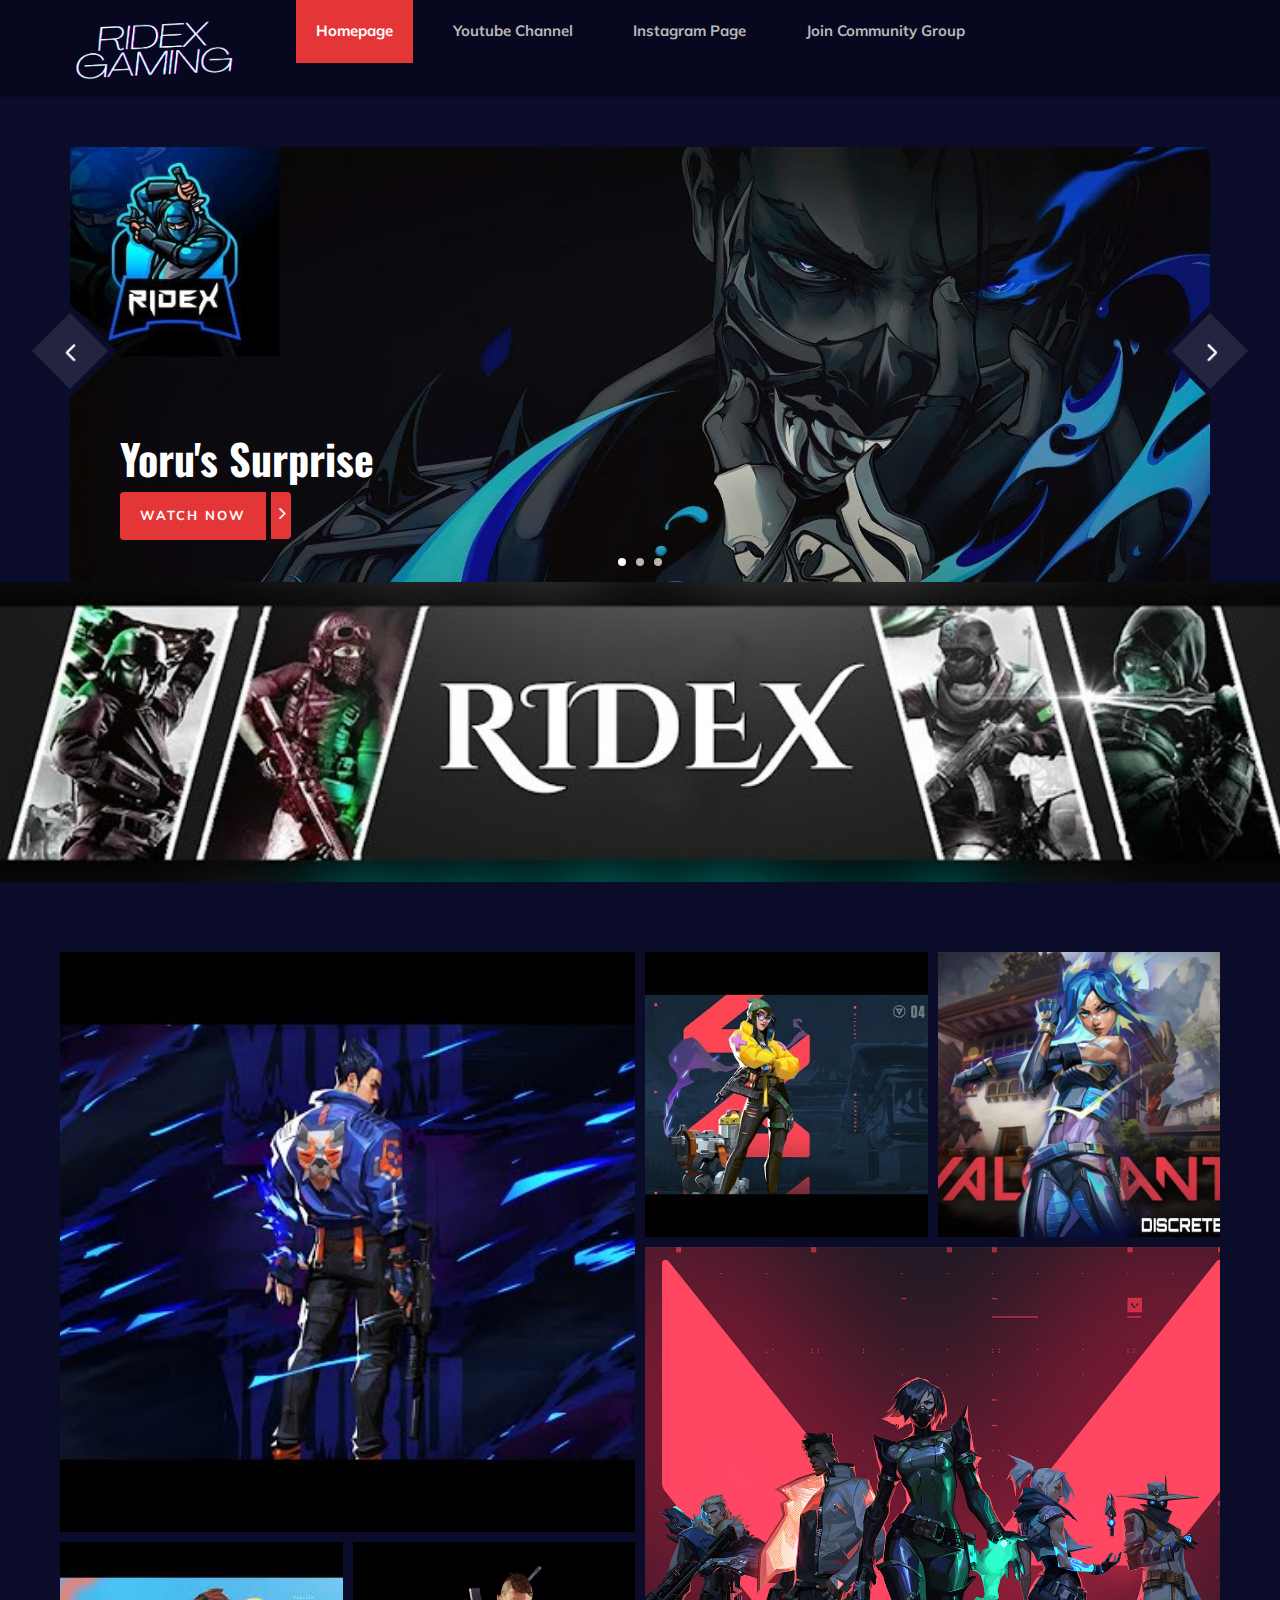
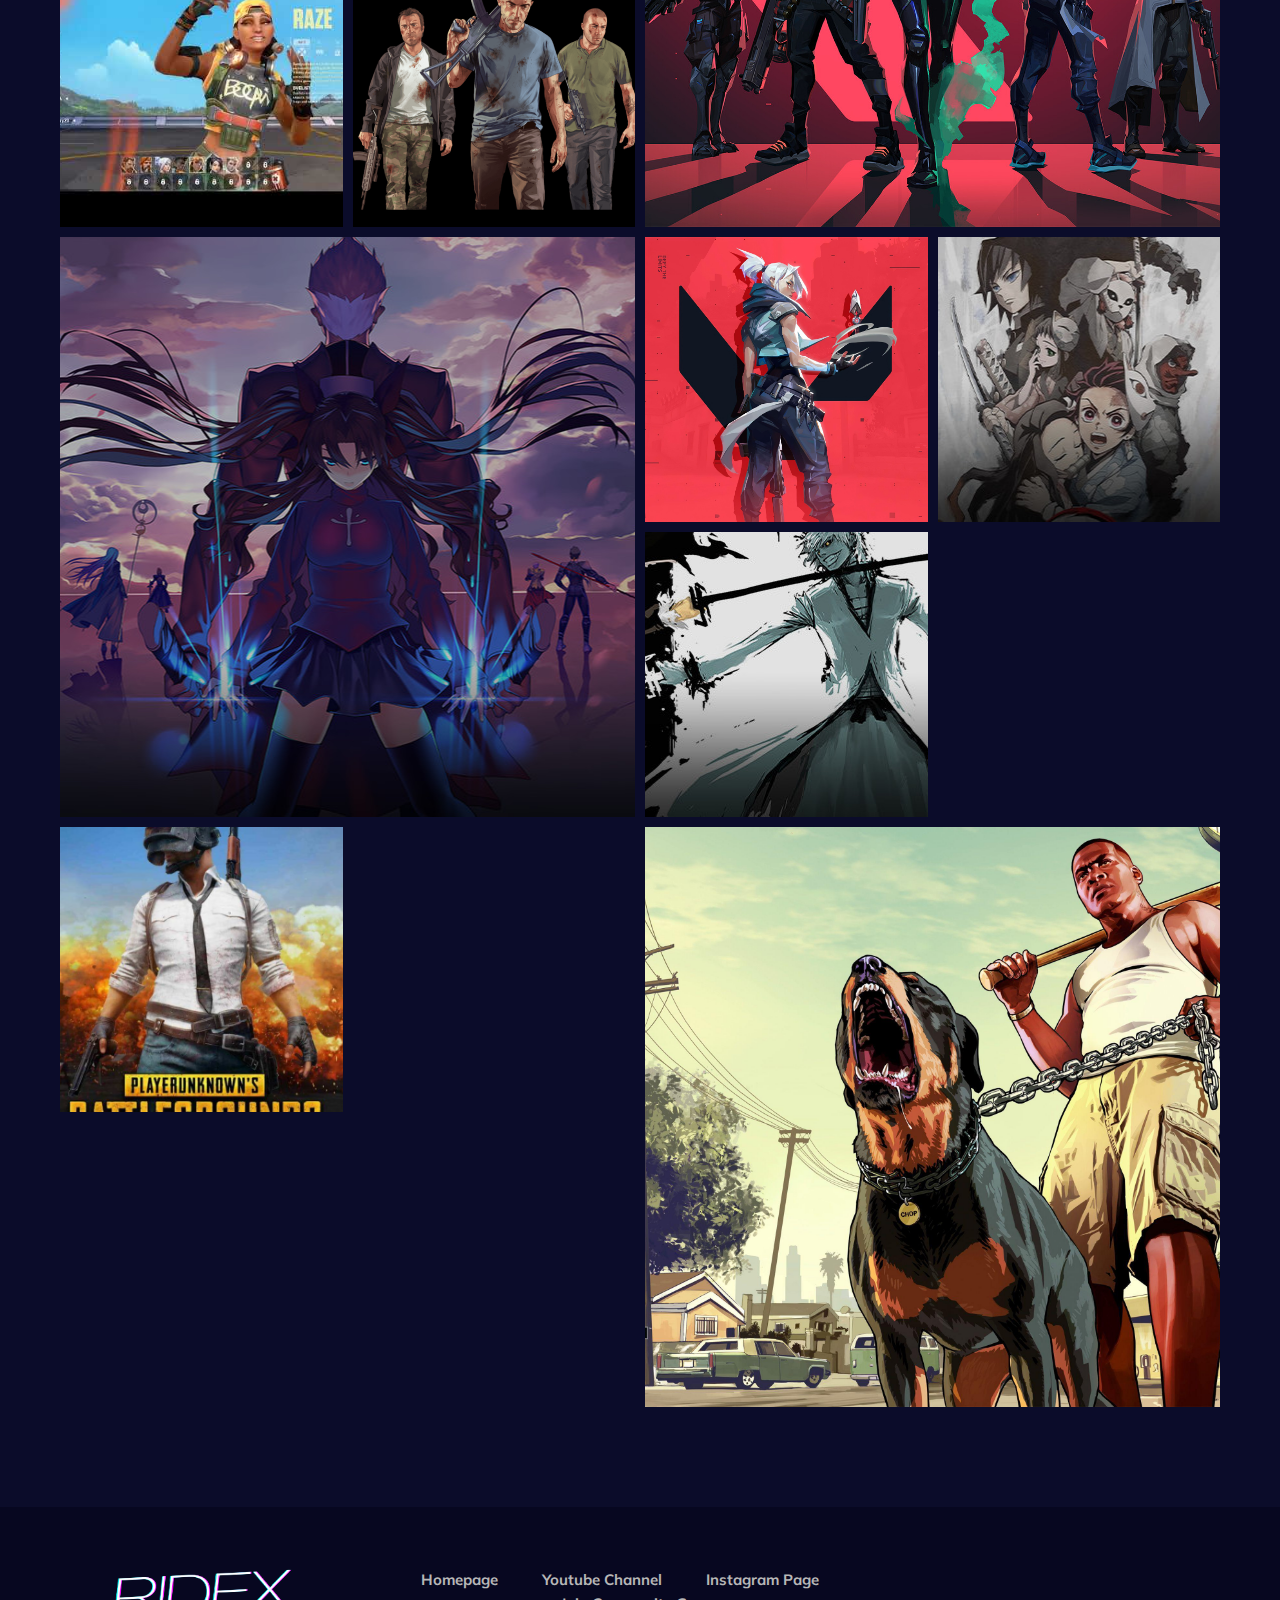
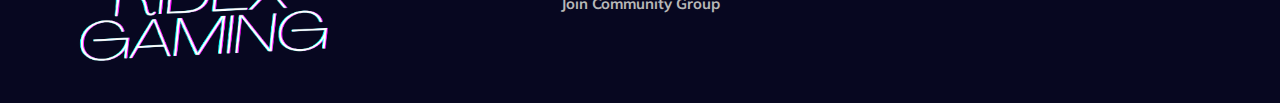
==== index.html @ ba8a6137 "Update index logo and Whatsapp link" ====
<!DOCTYPE html>
<html lang="zxx">

<head>
    <meta charset="UTF-8">
    <meta name="Ridex Gaming" content="Gamers United">
    <meta name="keywords" content="">
    <meta name="viewport" content="width=device-width, initial-scale=1.0">
    <meta http-equiv="X-UA-Compatible" content="ie=edge">
    <meta property="og:image" content="https://gkm12.github.io/ridexgaming/img/logo.png" />
    <link rel="icon" type="image/x-icon" href="img/t-icon.png" />
    <title>Ridex Gaming</title>

    <!-- Google Font -->
    <link href="https://fonts.googleapis.com/css2?family=Oswald:wght@300;400;500;600;700&display=swap" rel="stylesheet">
    <link href="https://fonts.googleapis.com/css2?family=Mulish:wght@300;400;500;600;700;800;900&display=swap"
    rel="stylesheet">

    <!-- Css Styles -->
    <link rel="stylesheet" href="css/bootstrap.min.css" type="text/css">
    <link rel="stylesheet" href="css/font-awesome.min.css" type="text/css">
    <link rel="stylesheet" href="css/elegant-icons.css" type="text/css">
    <link rel="stylesheet" href="css/plyr.css" type="text/css">
    <link rel="stylesheet" href="css/nice-select.css" type="text/css">
    <link rel="stylesheet" href="css/owl.carousel.min.css" type="text/css">
    <link rel="stylesheet" href="css/slicknav.min.css" type="text/css">
    <link rel="stylesheet" href="css/style.css" type="text/css">
</head>

<body>
    <!-- Page Preloder -->
    <div id="preloder">
        <div class="loader"></div>
    </div>

    <!-- Header Section Begin -->
    <header class="header">
        <div class="container">
            <div class="row">
                <div class="col-lg-2">
                    <div class="header__logo">
                        <a href="./index.html">
                            <img src="img/logo.png" alt="">
                        </a>
                    </div>
                </div>
                <div class="col-lg-8">
                    <div class="header__nav">
                        <nav class="header__menu mobile-menu">
                            <ul>
                                <li class="active"><a href="./index.html">Homepage</a></li>
                                <li><a href="https://www.youtube.com/channel/UCejHlVlbVxRvW20rFH79-0w/videos">Youtube Channel</a></li>
                                <li><a href="https://www.instagram.com/ig.ridex/">Instagram Page</a></li>
                                <li><a href="https://chat.whatsapp.com/KR8ybFwP1UUHncCK0gwQRm">Join Community Group</a></li>
                            </ul>
                        </nav>
                    </div>
                </div>
                <div class="col-lg-2">
                    <div class="header__right">
                    </div>
                </div>
            </div>
            <div id="mobile-menu-wrap"></div>
        </div>
    </header>
    <!-- Header End -->

    <!-- Hero Section Begin -->
    <section class="hero">
        <div class="container">
            <div class="hero__slider owl-carousel">
                <div class="hero__items set-bg" data-setbg="img/hero/hero-1.jpg">
                    <div class="row">
                        <div class="col-lg-6">
                            <div class="hero__text">  
                                <h2>Yoru's Surprise</h2>
                                <a href="https://www.youtube.com/watch?v=_r0LyLwa12k&ab_channel=RIDEXGAMING"><span>Watch Now</span> <i class="fa fa-angle-right"></i></a>
                            </div>
                        </div>
                    </div>
                </div>
                <div class="hero__items set-bg" data-setbg="img/hero/hero-2.jpg">
                    <div class="row">
                        <div class="col-lg-6">
                            <div class="hero__text">
                                <h2>Valorant Chill Stream</h2>
                                <a href="https://www.youtube.com/watch?v=wzYwKRHLVVc&ab_channel=RIDEXGAMING"><span>Watch Now</span> <i class="fa fa-angle-right"></i></a>
                            </div>
                        </div>
                    </div>
                </div>
                <div class="hero__items set-bg" data-setbg="img/hero/hero-3.jpg">
                    <div class="row">
                        <div class="col-lg-6">
                            <div class="hero__text">
                                <h2>Valorant + GTA V</h2>
                                <a href="https://www.youtube.com/watch?v=YG6svYmtvhs&ab_channel=RIDEXGAMING"><span>Watch Now</span> <i class="fa fa-angle-right"></i></a>
                            </div>
                        </div>
                    </div>
                </div>
            </div>
        </div>
    </section>
    <!-- Hero Section End -->

    <!-- Normal Breadcrumb Begin -->
    <section class="normal-breadcrumb set-bg d-none d-lg-block" data-setbg="img/hero.jpg">
        <div class="container">
            <div class="row">
                <div class="col-lg-12 text-center">
                    <div class="normal__breadcrumb__text">
                    </div>
                </div>
            </div>
        </div>
    </section>
    <!-- Normal Breadcrumb End -->

    <!-- Blog Section Begin -->
    <section class="blog spad">
        <div class="container">
            <div class="row">
                <div class="col-lg-6">
                    <div class="row">
                        <div class="col-lg-12">
                            <div class="blog__item set-bg" data-setbg="img/blog/blog-1.jpg">
                                <div class="blog__item__text">
                                </div>
                            </div>
                        </div>
                        <div class="col-lg-6 col-md-6 col-sm-6">
                            <div class="blog__item small__item set-bg" data-setbg="img/blog/blog-4.jpg">
                                <div class="blog__item__text">
                                    
                                </div>
                            </div>
                        </div>
                        <div class="col-lg-6 col-md-6 col-sm-6">
                            <div class="blog__item small__item set-bg" data-setbg="img/blog/blog-5.png">
                                <div class="blog__item__text">
                                </div>
                            </div>
                        </div>
                        <div class="col-lg-12">
                            <div class="blog__item set-bg" data-setbg="img/blog/blog-7.jpg">
                                <div class="blog__item__text">
                                </div>
                            </div>
                        </div>
                        <div class="col-lg-6 col-md-6 col-sm-6">
                            <div class="blog__item small__item set-bg" data-setbg="img/blog/blog-10.jpg">
                                <div class="blog__item__text">
                                </div>
                            </div>
                        </div>
                        
                    </div>
                </div>
                <div class="col-lg-6">
                    <div class="row">
                        <div class="col-lg-6 col-md-6 col-sm-6">
                            <div class="blog__item small__item set-bg" data-setbg="img/blog/blog-2.jpg">
                                <div class="blog__item__text">
                                    
                                </div>
                            </div>
                        </div>
                        <div class="col-lg-6 col-md-6 col-sm-6">
                            <div class="blog__item small__item set-bg" data-setbg="img/blog/blog-3.jpg">
                                <div class="blog__item__text">
                                    
                                </div>
                            </div>
                        </div>
                        <div class="col-lg-12">
                            <div class="blog__item set-bg" data-setbg="img/blog/blog-6.jpg">
                                <div class="blog__item__text">
                                    
                                </div>
                            </div>
                        </div>
                        <div class="col-lg-6 col-md-6 col-sm-6">
                            <div class="blog__item small__item set-bg" data-setbg="img/blog/blog-11.jpg">
                                <div class="blog__item__text">
                                    
                                </div>
                            </div>
                        </div>
                        <div class="col-lg-6 col-md-6 col-sm-6">
                            <div class="blog__item small__item set-bg" data-setbg="img/blog/blog-8.jpg">
                                <div class="blog__item__text">
                                  
                                </div>
                            </div>
                        </div>
                        <div class="col-lg-6 col-md-6 col-sm-6">
                            <div class="blog__item small__item set-bg" data-setbg="img/blog/blog-9.jpg">
                                <div class="blog__item__text">
                                    
                                </div>
                            </div>
                        </div>
                        <div class="col-lg-12">
                            <div class="blog__item set-bg" data-setbg="img/blog/blog-12.jpg">
                                <div class="blog__item__text"> 
                                </div>
                            </div>
                        </div>
                        
                    </div>
                </div>
            </div>
        </div>
    </section>
    <!-- Blog Section End -->

<!-- Footer Section Begin -->
<footer class="footer">
    <div class="container">
        <div class="row">
            <div class="col-lg-3">
                <div class="footer__logo">
                    <a href="./index.html"><img src="img/logo.png" alt=""></a>
                </div>
            </div>
            <div class="col-lg-6">
                <div class="footer__nav">
                    <ul>
                                <li class="active"><a href="./index.html">Homepage</a></li>
                                <li><a href="https://www.youtube.com/channel/UCejHlVlbVxRvW20rFH79-0w/videos">Youtube Channel</a></li>
                                <li><a href="https://www.instagram.com/ig.ridex/">Instagram Page</a></li>
                                <li><a href="https://chat.whatsapp.com/KR8ybFwP1UUHncCK0gwQRm">Join Community Group</a></li>
                    </ul>
                </div>
            </div>
          </div>
      </div>
  </footer>
  <!-- Footer Section End -->
<!-- Js Plugins -->
<script src="js/jquery-3.3.1.min.js"></script>
<script src="js/bootstrap.min.js"></script>
<script src="js/player.js"></script>
<script src="js/jquery.nice-select.min.js"></script>
<script src="js/mixitup.min.js"></script>
<script src="js/jquery.slicknav.js"></script>
<script src="js/owl.carousel.min.js"></script>
<script src="js/main.js"></script>


</body>

</html>
---- css/elegant-icons.css ----
@font-face {
	font-family: 'ElegantIcons';
	src:url('../fonts/ElegantIcons.eot');
	src:url('../fonts/ElegantIcons.eot?#iefix') format('embedded-opentype'),
		url('../fonts/ElegantIcons.woff') format('woff'),
		url('../fonts/ElegantIcons.ttf') format('truetype'),
		url('../fonts/ElegantIcons.svg#ElegantIcons') format('svg');
	font-weight: normal;
	font-style: normal;
}

/* Use the following CSS code if you want to use data attributes for inserting your icons */
[data-icon]:before {
	font-family: 'ElegantIcons';
	content: attr(data-icon);
	speak: none;
	font-weight: normal;
	font-variant: normal;
	text-transform: none;
	line-height: 1;
	-webkit-font-smoothing: antialiased;
	-moz-osx-font-smoothing: grayscale;
}

/* Use the following CSS code if you want to have a class per icon */
/*
Instead of a list of all class selectors,
you can use the generic selector below, but it's slower:
[class*="your-class-prefix"] {
*/
.arrow_up, .arrow_down, .arrow_left, .arrow_right, .arrow_left-up, .arrow_right-up, .arrow_right-down, .arrow_left-down, .arrow-up-down, .arrow_up-down_alt, .arrow_left-right_alt, .arrow_left-right, .arrow_expand_alt2, .arrow_expand_alt, .arrow_condense, .arrow_expand, .arrow_move, .arrow_carrot-up, .arrow_carrot-down, .arrow_carrot-left, .arrow_carrot-right, .arrow_carrot-2up, .arrow_carrot-2down, .arrow_carrot-2left, .arrow_carrot-2right, .arrow_carrot-up_alt2, .arrow_carrot-down_alt2, .arrow_carrot-left_alt2, .arrow_carrot-right_alt2, .arrow_carrot-2up_alt2, .arrow_carrot-2down_alt2, .arrow_carrot-2left_alt2, .arrow_carrot-2right_alt2, .arrow_triangle-up, .arrow_triangle-down, .arrow_triangle-left, .arrow_triangle-right, .arrow_triangle-up_alt2, .arrow_triangle-down_alt2, .arrow_triangle-left_alt2, .arrow_triangle-right_alt2, .arrow_back, .icon_minus-06, .icon_plus, .icon_close, .icon_check, .icon_minus_alt2, .icon_plus_alt2, .icon_close_alt2, .icon_check_alt2, .icon_zoom-out_alt, .icon_zoom-in_alt, .icon_search, .icon_box-empty, .icon_box-selected, .icon_minus-box, .icon_plus-box, .icon_box-checked, .icon_circle-empty, .icon_circle-slelected, .icon_stop_alt2, .icon_stop, .icon_pause_alt2, .icon_pause, .icon_menu, .icon_menu-square_alt2, .icon_menu-circle_alt2, .icon_ul, .icon_ol, .icon_adjust-horiz, .icon_adjust-vert, .icon_document_alt, .icon_documents_alt, .icon_pencil, .icon_pencil-edit_alt, .icon_pencil-edit, .icon_folder-alt, .icon_folder-open_alt, .icon_folder-add_alt, .icon_info_alt, .icon_error-oct_alt, .icon_error-circle_alt, .icon_error-triangle_alt, .icon_question_alt2, .icon_question, .icon_comment_alt, .icon_chat_alt, .icon_vol-mute_alt, .icon_volume-low_alt, .icon_volume-high_alt, .icon_quotations, .icon_quotations_alt2, .icon_clock_alt, .icon_lock_alt, .icon_lock-open_alt, .icon_key_alt, .icon_cloud_alt, .icon_cloud-upload_alt, .icon_cloud-download_alt, .icon_image, .icon_images, .icon_lightbulb_alt, .icon_gift_alt, .icon_house_alt, .icon_genius, .icon_mobile, .icon_tablet, .icon_laptop, .icon_desktop, .icon_camera_alt, .icon_mail_alt, .icon_cone_alt, .icon_ribbon_alt, .icon_bag_alt, .icon_creditcard, .icon_cart_alt, .icon_paperclip, .icon_tag_alt, .icon_tags_alt, .icon_trash_alt, .icon_cursor_alt, .icon_mic_alt, .icon_compass_alt, .icon_pin_alt, .icon_pushpin_alt, .icon_map_alt, .icon_drawer_alt, .icon_toolbox_alt, .icon_book_alt, .icon_calendar, .icon_film, .icon_table, .icon_contacts_alt, .icon_headphones, .icon_lifesaver, .icon_piechart, .icon_refresh, .icon_link_alt, .icon_link, .icon_loading, .icon_blocked, .icon_archive_alt, .icon_heart_alt, .icon_star_alt, .icon_star-half_alt, .icon_star, .icon_star-half, .icon_tools, .icon_tool, .icon_cog, .icon_cogs, .arrow_up_alt, .arrow_down_alt, .arrow_left_alt, .arrow_right_alt, .arrow_left-up_alt, .arrow_right-up_alt, .arrow_right-down_alt, .arrow_left-down_alt, .arrow_condense_alt, .arrow_expand_alt3, .arrow_carrot_up_alt, .arrow_carrot-down_alt, .arrow_carrot-left_alt, .arrow_carrot-right_alt, .arrow_carrot-2up_alt, .arrow_carrot-2dwnn_alt, .arrow_carrot-2left_alt, .arrow_carrot-2right_alt, .arrow_triangle-up_alt, .arrow_triangle-down_alt, .arrow_triangle-left_alt, .arrow_triangle-right_alt, .icon_minus_alt, .icon_plus_alt, .icon_close_alt, .icon_check_alt, .icon_zoom-out, .icon_zoom-in, .icon_stop_alt, .icon_menu-square_alt, .icon_menu-circle_alt, .icon_document, .icon_documents, .icon_pencil_alt, .icon_folder, .icon_folder-open, .icon_folder-add, .icon_folder_upload, .icon_folder_download, .icon_info, .icon_error-circle, .icon_error-oct, .icon_error-triangle, .icon_question_alt, .icon_comment, .icon_chat, .icon_vol-mute, .icon_volume-low, .icon_volume-high, .icon_quotations_alt, .icon_clock, .icon_lock, .icon_lock-open, .icon_key, .icon_cloud, .icon_cloud-upload, .icon_cloud-download, .icon_lightbulb, .icon_gift, .icon_house, .icon_camera, .icon_mail, .icon_cone, .icon_ribbon, .icon_bag, .icon_cart, .icon_tag, .icon_tags, .icon_trash, .icon_cursor, .icon_mic, .icon_compass, .icon_pin, .icon_pushpin, .icon_map, .icon_drawer, .icon_toolbox, .icon_book, .icon_contacts, .icon_archive, .icon_heart, .icon_profile, .icon_group, .icon_grid-2x2, .icon_grid-3x3, .icon_music, .icon_pause_alt, .icon_phone, .icon_upload, .icon_download, .social_facebook, .social_twitter, .social_pinterest, .social_googleplus, .social_tumblr, .social_tumbleupon, .social_wordpress, .social_instagram, .social_dribbble, .social_vimeo, .social_linkedin, .social_rss, .social_deviantart, .social_share, .social_myspace, .social_skype, .social_youtube, .social_picassa, .social_googledrive, .social_flickr, .social_blogger, .social_spotify, .social_delicious, .social_facebook_circle, .social_twitter_circle, .social_pinterest_circle, .social_googleplus_circle, .social_tumblr_circle, .social_stumbleupon_circle, .social_wordpress_circle, .social_instagram_circle, .social_dribbble_circle, .social_vimeo_circle, .social_linkedin_circle, .social_rss_circle, .social_deviantart_circle, .social_share_circle, .social_myspace_circle, .social_skype_circle, .social_youtube_circle, .social_picassa_circle, .social_googledrive_alt2, .social_flickr_circle, .social_blogger_circle, .social_spotify_circle, .social_delicious_circle, .social_facebook_square, .social_twitter_square, .social_pinterest_square, .social_googleplus_square, .social_tumblr_square, .social_stumbleupon_square, .social_wordpress_square, .social_instagram_square, .social_dribbble_square, .social_vimeo_square, .social_linkedin_square, .social_rss_square, .social_deviantart_square, .social_share_square, .social_myspace_square, .social_skype_square, .social_youtube_square, .social_picassa_square, .social_googledrive_square, .social_flickr_square, .social_blogger_square, .social_spotify_square, .social_delicious_square, .icon_printer, .icon_calulator, .icon_building, .icon_floppy, .icon_drive, .icon_search-2, .icon_id, .icon_id-2, .icon_puzzle, .icon_like, .icon_dislike, .icon_mug, .icon_currency, .icon_wallet, .icon_pens, .icon_easel, .icon_flowchart, .icon_datareport, .icon_briefcase, .icon_shield, .icon_percent, .icon_globe, .icon_globe-2, .icon_target, .icon_hourglass, .icon_balance, .icon_rook, .icon_printer-alt, .icon_calculator_alt, .icon_building_alt, .icon_floppy_alt, .icon_drive_alt, .icon_search_alt, .icon_id_alt, .icon_id-2_alt, .icon_puzzle_alt, .icon_like_alt, .icon_dislike_alt, .icon_mug_alt, .icon_currency_alt, .icon_wallet_alt, .icon_pens_alt, .icon_easel_alt, .icon_flowchart_alt, .icon_datareport_alt, .icon_briefcase_alt, .icon_shield_alt, .icon_percent_alt, .icon_globe_alt, .icon_clipboard {
	font-family: 'ElegantIcons';
	speak: none;
	font-style: normal;
	font-weight: normal;
	font-variant: normal;
	text-transform: none;
	line-height: 1;
	-webkit-font-smoothing: antialiased;
}
.arrow_up:before {
	content: "\21";
}
.arrow_down:before {
	content: "\22";
}
.arrow_left:before {
	content: "\23";
}
.arrow_right:before {
	content: "\24";
}
.arrow_left-up:before {
	content: "\25";
}
.arrow_right-up:before {
	content: "\26";
}
.arrow_right-down:before {
	content: "\27";
}
.arrow_left-down:before {
	content: "\28";
}
.arrow-up-down:before {
	content: "\29";
}
.arrow_up-down_alt:before {
	content: "\2a";
}
.arrow_left-right_alt:before {
	content: "\2b";
}
.arrow_left-right:before {
	content: "\2c";
}
.arrow_expand_alt2:before {
	content: "\2d";
}
.arrow_expand_alt:before {
	content: "\2e";
}
.arrow_condense:before {
	content: "\2f";
}
.arrow_expand:before {
	content: "\30";
}
.arrow_move:before {
	content: "\31";
}
.arrow_carrot-up:before {
	content: "\32";
}
.arrow_carrot-down:before {
	content: "\33";
}
.arrow_carrot-left:before {
	content: "\34";
}
.arrow_carrot-right:before {
	content: "\35";
}
.arrow_carrot-2up:before {
	content: "\36";
}
.arrow_carrot-2down:before {
	content: "\37";
}
.arrow_carrot-2left:before {
	content: "\38";
}
.arrow_carrot-2right:before {
	content: "\39";
}
.arrow_carrot-up_alt2:before {
	content: "\3a";
}
.arrow_carrot-down_alt2:before {
	content: "\3b";
}
.arrow_carrot-left_alt2:before {
	content: "\3c";
}
.arrow_carrot-right_alt2:before {
	content: "\3d";
}
.arrow_carrot-2up_alt2:before {
	content: "\3e";
}
.arrow_carrot-2down_alt2:before {
	content: "\3f";
}
.arrow_carrot-2left_alt2:before {
	content: "\40";
}
.arrow_carrot-2right_alt2:before {
	content: "\41";
}
.arrow_triangle-up:before {
	content: "\42";
}
.arrow_triangle-down:before {
	content: "\43";
}
.arrow_triangle-left:before {
	content: "\44";
}
.arrow_triangle-right:before {
	content: "\45";
}
.arrow_triangle-up_alt2:before {
	content: "\46";
}
.arrow_triangle-down_alt2:before {
	content: "\47";
}
.arrow_triangle-left_alt2:before {
	content: "\48";
}
.arrow_triangle-right_alt2:before {
	content: "\49";
}
.arrow_back:before {
	content: "\4a";
}
.icon_minus-06:before {
	content: "\4b";
}
.icon_plus:before {
	content: "\4c";
}
.icon_close:before {
	content: "\4d";
}
.icon_check:before {
	content: "\4e";
}
.icon_minus_alt2:before {
	content: "\4f";
}
.icon_plus_alt2:before {
	content: "\50";
}
.icon_close_alt2:before {
	content: "\51";
}
.icon_check_alt2:before {
	content: "\52";
}
.icon_zoom-out_alt:before {
	content: "\53";
}
.icon_zoom-in_alt:before {
	content: "\54";
}
.icon_search:before {
	content: "\55";
}
.icon_box-empty:before {
	content: "\56";
}
.icon_box-selected:before {
	content: "\57";
}
.icon_minus-box:before {
	content: "\58";
}
.icon_plus-box:before {
	content: "\59";
}
.icon_box-checked:before {
	content: "\5a";
}
.icon_circle-empty:before {
	content: "\5b";
}
.icon_circle-slelected:before {
	content: "\5c";
}
.icon_stop_alt2:before {
	content: "\5d";
}
.icon_stop:before {
	content: "\5e";
}
.icon_pause_alt2:before {
	content: "\5f";
}
.icon_pause:before {
	content: "\60";
}
.icon_menu:before {
	content: "\61";
}
.icon_menu-square_alt2:before {
	content: "\62";
}
.icon_menu-circle_alt2:before {
	content: "\63";
}
.icon_ul:before {
	content: "\64";
}
.icon_ol:before {
	content: "\65";
}
.icon_adjust-horiz:before {
	content: "\66";
}
.icon_adjust-vert:before {
	content: "\67";
}
.icon_document_alt:before {
	content: "\68";
}
.icon_documents_alt:before {
	content: "\69";
}
.icon_pencil:before {
	content: "\6a";
}
.icon_pencil-edit_alt:before {
	content: "\6b";
}
.icon_pencil-edit:before {
	content: "\6c";
}
.icon_folder-alt:before {
	content: "\6d";
}
.icon_folder-open_alt:before {
	content: "\6e";
}
.icon_folder-add_alt:before {
	content: "\6f";
}
.icon_info_alt:before {
	content: "\70";
}
.icon_error-oct_alt:before {
	content: "\71";
}
.icon_error-circle_alt:before {
	content: "\72";
}
.icon_error-triangle_alt:before {
	content: "\73";
}
.icon_question_alt2:before {
	content: "\74";
}
.icon_question:before {
	content: "\75";
}
.icon_comment_alt:before {
	content: "\76";
}
.icon_chat_alt:before {
	content: "\77";
}
.icon_vol-mute_alt:before {
	content: "\78";
}
.icon_volume-low_alt:before {
	content: "\79";
}
.icon_volume-high_alt:before {
	content: "\7a";
}
.icon_quotations:before {
	content: "\7b";
}
.icon_quotations_alt2:before {
	content: "\7c";
}
.icon_clock_alt:before {
	content: "\7d";
}
.icon_lock_alt:before {
	content: "\7e";
}
.icon_lock-open_alt:before {
	content: "\e000";
}
.icon_key_alt:before {
	content: "\e001";
}
.icon_cloud_alt:before {
	content: "\e002";
}
.icon_cloud-upload_alt:before {
	content: "\e003";
}
.icon_cloud-download_alt:before {
	content: "\e004";
}
.icon_image:before {
	content: "\e005";
}
.icon_images:before {
	content: "\e006";
}
.icon_lightbulb_alt:before {
	content: "\e007";
}
.icon_gift_alt:before {
	content: "\e008";
}
.icon_house_alt:before {
	content: "\e009";
}
.icon_genius:before {
	content: "\e00a";
}
.icon_mobile:before {
	content: "\e00b";
}
.icon_tablet:before {
	content: "\e00c";
}
.icon_laptop:before {
	content: "\e00d";
}
.icon_desktop:before {
	content: "\e00e";
}
.icon_camera_alt:before {
	content: "\e00f";
}
.icon_mail_alt:before {
	content: "\e010";
}
.icon_cone_alt:before {
	content: "\e011";
}
.icon_ribbon_alt:before {
	content: "\e012";
}
.icon_bag_alt:before {
	content: "\e013";
}
.icon_creditcard:before {
	content: "\e014";
}
.icon_cart_alt:before {
	content: "\e015";
}
.icon_paperclip:before {
	content: "\e016";
}
.icon_tag_alt:before {
	content: "\e017";
}
.icon_tags_alt:before {
	content: "\e018";
}
.icon_trash_alt:before {
	content: "\e019";
}
.icon_cursor_alt:before {
	content: "\e01a";
}
.icon_mic_alt:before {
	content: "\e01b";
}
.icon_compass_alt:before {
	content: "\e01c";
}
.icon_pin_alt:before {
	content: "\e01d";
}
.icon_pushpin_alt:before {
	content: "\e01e";
}
.icon_map_alt:before {
	content: "\e01f";
}
.icon_drawer_alt:before {
	content: "\e020";
}
.icon_toolbox_alt:before {
	content: "\e021";
}
.icon_book_alt:before {
	content: "\e022";
}
.icon_calendar:before {
	content: "\e023";
}
.icon_film:before {
	content: "\e024";
}
.icon_table:before {
	content: "\e025";
}
.icon_contacts_alt:before {
	content: "\e026";
}
.icon_headphones:before {
	content: "\e027";
}
.icon_lifesaver:before {
	content: "\e028";
}
.icon_piechart:before {
	content: "\e029";
}
.icon_refresh:before {
	content: "\e02a";
}
.icon_link_alt:before {
	content: "\e02b";
}
.icon_link:before {
	content: "\e02c";
}
.icon_loading:before {
	content: "\e02d";
}
.icon_blocked:before {
	content: "\e02e";
}
.icon_archive_alt:before {
	content: "\e02f";
}
.icon_heart_alt:before {
	content: "\e030";
}
.icon_star_alt:before {
	content: "\e031";
}
.icon_star-half_alt:before {
	content: "\e032";
}
.icon_star:before {
	content: "\e033";
}
.icon_star-half:before {
	content: "\e034";
}
.icon_tools:before {
	content: "\e035";
}
.icon_tool:before {
	content: "\e036";
}
.icon_cog:before {
	content: "\e037";
}
.icon_cogs:before {
	content: "\e038";
}
.arrow_up_alt:before {
	content: "\e039";
}
.arrow_down_alt:before {
	content: "\e03a";
}
.arrow_left_alt:before {
	content: "\e03b";
}
.arrow_right_alt:before {
	content: "\e03c";
}
.arrow_left-up_alt:before {
	content: "\e03d";
}
.arrow_right-up_alt:before {
	content: "\e03e";
}
.arrow_right-down_alt:before {
	content: "\e03f";
}
.arrow_left-down_alt:before {
	content: "\e040";
}
.arrow_condense_alt:before {
	content: "\e041";
}
.arrow_expand_alt3:before {
	content: "\e042";
}
.arrow_carrot_up_alt:before {
	content: "\e043";
}
.arrow_carrot-down_alt:before {
	content: "\e044";
}
.arrow_carrot-left_alt:before {
	content: "\e045";
}
.arrow_carrot-right_alt:before {
	content: "\e046";
}
.arrow_carrot-2up_alt:before {
	content: "\e047";
}
.arrow_carrot-2dwnn_alt:before {
	content: "\e048";
}
.arrow_carrot-2left_alt:before {
	content: "\e049";
}
.arrow_carrot-2right_alt:before {
	content: "\e04a";
}
.arrow_triangle-up_alt:before {
	content: "\e04b";
}
.arrow_triangle-down_alt:before {
	content: "\e04c";
}
.arrow_triangle-left_alt:before {
	content: "\e04d";
}
.arrow_triangle-right_alt:before {
	content: "\e04e";
}
.icon_minus_alt:before {
	content: "\e04f";
}
.icon_plus_alt:before {
	content: "\e050";
}
.icon_close_alt:before {
	content: "\e051";
}
.icon_check_alt:before {
	content: "\e052";
}
.icon_zoom-out:before {
	content: "\e053";
}
.icon_zoom-in:before {
	content: "\e054";
}
.icon_stop_alt:before {
	content: "\e055";
}
.icon_menu-square_alt:before {
	content: "\e056";
}
.icon_menu-circle_alt:before {
	content: "\e057";
}
.icon_document:before {
	content: "\e058";
}
.icon_documents:before {
	content: "\e059";
}
.icon_pencil_alt:before {
	content: "\e05a";
}
.icon_folder:before {
	content: "\e05b";
}
.icon_folder-open:before {
	content: "\e05c";
}
.icon_folder-add:before {
	content: "\e05d";
}
.icon_folder_upload:before {
	content: "\e05e";
}
.icon_folder_download:before {
	content: "\e05f";
}
.icon_info:before {
	content: "\e060";
}
.icon_error-circle:before {
	content: "\e061";
}
.icon_error-oct:before {
	content: "\e062";
}
.icon_error-triangle:before {
	content: "\e063";
}
.icon_question_alt:before {
	content: "\e064";
}
.icon_comment:before {
	content: "\e065";
}
.icon_chat:before {
	content: "\e066";
}
.icon_vol-mute:before {
	content: "\e067";
}
.icon_volume-low:before {
	content: "\e068";
}
.icon_volume-high:before {
	content: "\e069";
}
.icon_quotations_alt:before {
	content: "\e06a";
}
.icon_clock:before {
	content: "\e06b";
}
.icon_lock:before {
	content: "\e06c";
}
.icon_lock-open:before {
	content: "\e06d";
}
.icon_key:before {
	content: "\e06e";
}
.icon_cloud:before {
	content: "\e06f";
}
.icon_cloud-upload:before {
	content: "\e070";
}
.icon_cloud-download:before {
	content: "\e071";
}
.icon_lightbulb:before {
	content: "\e072";
}
.icon_gift:before {
	content: "\e073";
}
.icon_house:before {
	content: "\e074";
}
.icon_camera:before {
	content: "\e075";
}
.icon_mail:before {
	content: "\e076";
}
.icon_cone:before {
	content: "\e077";
}
.icon_ribbon:before {
	content: "\e078";
}
.icon_bag:before {
	content: "\e079";
}
.icon_cart:before {
	content: "\e07a";
}
.icon_tag:before {
	content: "\e07b";
}
.icon_tags:before {
	content: "\e07c";
}
.icon_trash:before {
	content: "\e07d";
}
.icon_cursor:before {
	content: "\e07e";
}
.icon_mic:before {
	content: "\e07f";
}
.icon_compass:before {
	content: "\e080";
}
.icon_pin:before {
	content: "\e081";
}
.icon_pushpin:before {
	content: "\e082";
}
.icon_map:before {
	content: "\e083";
}
.icon_drawer:before {
	content: "\e084";
}
.icon_toolbox:before {
	content: "\e085";
}
.icon_book:before {
	content: "\e086";
}
.icon_contacts:before {
	content: "\e087";
}
.icon_archive:before {
	content: "\e088";
}
.icon_heart:before {
	content: "\e089";
}
.icon_profile:before {
	content: "\e08a";
}
.icon_group:before {
	content: "\e08b";
}
.icon_grid-2x2:before {
	content: "\e08c";
}
.icon_grid-3x3:before {
	content: "\e08d";
}
.icon_music:before {
	content: "\e08e";
}
.icon_pause_alt:before {
	content: "\e08f";
}
.icon_phone:before {
	content: "\e090";
}
.icon_upload:before {
	content: "\e091";
}
.icon_download:before {
	content: "\e092";
}
.social_facebook:before {
	content: "\e093";
}
.social_twitter:before {
	content: "\e094";
}
.social_pinterest:before {
	content: "\e095";
}
.social_googleplus:before {
	content: "\e096";
}
.social_tumblr:before {
	content: "\e097";
}
.social_tumbleupon:before {
	content: "\e098";
}
.social_wordpress:before {
	content: "\e099";
}
.social_instagram:before {
	content: "\e09a";
}
.social_dribbble:before {
	content: "\e09b";
}
.social_vimeo:before {
	content: "\e09c";
}
.social_linkedin:before {
	content: "\e09d";
}
.social_rss:before {
	content: "\e09e";
}
.social_deviantart:before {
	content: "\e09f";
}
.social_share:before {
	content: "\e0a0";
}
.social_myspace:before {
	content: "\e0a1";
}
.social_skype:before {
	content: "\e0a2";
}
.social_youtube:before {
	content: "\e0a3";
}
.social_picassa:before {
	content: "\e0a4";
}
.social_googledrive:before {
	content: "\e0a5";
}
.social_flickr:before {
	content: "\e0a6";
}
.social_blogger:before {
	content: "\e0a7";
}
.social_spotify:before {
	content: "\e0a8";
}
.social_delicious:before {
	content: "\e0a9";
}
.social_facebook_circle:before {
	content: "\e0aa";
}
.social_twitter_circle:before {
	content: "\e0ab";
}
.social_pinterest_circle:before {
	content: "\e0ac";
}
.social_googleplus_circle:before {
	content: "\e0ad";
}
.social_tumblr_circle:before {
	content: "\e0ae";
}
.social_stumbleupon_circle:before {
	content: "\e0af";
}
.social_wordpress_circle:before {
	content: "\e0b0";
}
.social_instagram_circle:before {
	content: "\e0b1";
}
.social_dribbble_circle:before {
	content: "\e0b2";
}
.social_vimeo_circle:before {
	content: "\e0b3";
}
.social_linkedin_circle:before {
	content: "\e0b4";
}
.social_rss_circle:before {
	content: "\e0b5";
}
.social_deviantart_circle:before {
	content: "\e0b6";
}
.social_share_circle:before {
	content: "\e0b7";
}
.social_myspace_circle:before {
	content: "\e0b8";
}
.social_skype_circle:before {
	content: "\e0b9";
}
.social_youtube_circle:before {
	content: "\e0ba";
}
.social_picassa_circle:before {
	content: "\e0bb";
}
.social_googledrive_alt2:before {
	content: "\e0bc";
}
.social_flickr_circle:before {
	content: "\e0bd";
}
.social_blogger_circle:before {
	content: "\e0be";
}
.social_spotify_circle:before {
	content: "\e0bf";
}
.social_delicious_circle:before {
	content: "\e0c0";
}
.social_facebook_square:before {
	content: "\e0c1";
}
.social_twitter_square:before {
	content: "\e0c2";
}
.social_pinterest_square:before {
	content: "\e0c3";
}
.social_googleplus_square:before {
	content: "\e0c4";
}
.social_tumblr_square:before {
	content: "\e0c5";
}
.social_stumbleupon_square:before {
	content: "\e0c6";
}
.social_wordpress_square:before {
	content: "\e0c7";
}
.social_instagram_square:before {
	content: "\e0c8";
}
.social_dribbble_square:before {
	content: "\e0c9";
}
.social_vimeo_square:before {
	content: "\e0ca";
}
.social_linkedin_square:before {
	content: "\e0cb";
}
.social_rss_square:before {
	content: "\e0cc";
}
.social_deviantart_square:before {
	content: "\e0cd";
}
.social_share_square:before {
	content: "\e0ce";
}
.social_myspace_square:before {
	content: "\e0cf";
}
.social_skype_square:before {
	content: "\e0d0";
}
.social_youtube_square:before {
	content: "\e0d1";
}
.social_picassa_square:before {
	content: "\e0d2";
}
.social_googledrive_square:before {
	content: "\e0d3";
}
.social_flickr_square:before {
	content: "\e0d4";
}
.social_blogger_square:before {
	content: "\e0d5";
}
.social_spotify_square:before {
	content: "\e0d6";
}
.social_delicious_square:before {
	content: "\e0d7";
}
.icon_printer:before {
	content: "\e103";
}
.icon_calulator:before {
	content: "\e0ee";
}
.icon_building:before {
	content: "\e0ef";
}
.icon_floppy:before {
	content: "\e0e8";
}
.icon_drive:before {
	content: "\e0ea";
}
.icon_search-2:before {
	content: "\e101";
}
.icon_id:before {
	content: "\e107";
}
.icon_id-2:before {
	content: "\e108";
}
.icon_puzzle:before {
	content: "\e102";
}
.icon_like:before {
	content: "\e106";
}
.icon_dislike:before {
	content: "\e0eb";
}
.icon_mug:before {
	content: "\e105";
}
.icon_currency:before {
	content: "\e0ed";
}
.icon_wallet:before {
	content: "\e100";
}
.icon_pens:before {
	content: "\e104";
}
.icon_easel:before {
	content: "\e0e9";
}
.icon_flowchart:before {
	content: "\e109";
}
.icon_datareport:before {
	content: "\e0ec";
}
.icon_briefcase:before {
	content: "\e0fe";
}
.icon_shield:before {
	content: "\e0f6";
}
.icon_percent:before {
	content: "\e0fb";
}
.icon_globe:before {
	content: "\e0e2";
}
.icon_globe-2:before {
	content: "\e0e3";
}
.icon_target:before {
	content: "\e0f5";
}
.icon_hourglass:before {
	content: "\e0e1";
}
.icon_balance:before {
	content: "\e0ff";
}
.icon_rook:before {
	content: "\e0f8";
}
.icon_printer-alt:before {
	content: "\e0fa";
}
.icon_calculator_alt:before {
	content: "\e0e7";
}
.icon_building_alt:before {
	content: "\e0fd";
}
.icon_floppy_alt:before {
	content: "\e0e4";
}
.icon_drive_alt:before {
	content: "\e0e5";
}
.icon_search_alt:before {
	content: "\e0f7";
}
.icon_id_alt:before {
	content: "\e0e0";
}
.icon_id-2_alt:before {
	content: "\e0fc";
}
.icon_puzzle_alt:before {
	content: "\e0f9";
}
.icon_like_alt:before {
	content: "\e0dd";
}
.icon_dislike_alt:before {
	content: "\e0f1";
}
.icon_mug_alt:before {
	content: "\e0dc";
}
.icon_currency_alt:before {
	content: "\e0f3";
}
.icon_wallet_alt:before {
	content: "\e0d8";
}
.icon_pens_alt:before {
	content: "\e0db";
}
.icon_easel_alt:before {
	content: "\e0f0";
}
.icon_flowchart_alt:before {
	content: "\e0df";
}
.icon_datareport_alt:before {
	content: "\e0f2";
}
.icon_briefcase_alt:before {
	content: "\e0f4";
}
.icon_shield_alt:before {
	content: "\e0d9";
}
.icon_percent_alt:before {
	content: "\e0da";
}
.icon_globe_alt:before {
	content: "\e0de";
}
.icon_clipboard:before {
	content: "\e0e6";
}


	.glyph {
		float: left;
		text-align: center;
		padding: .75em;
		margin: .4em 1.5em .75em 0;
		width: 6em;
text-shadow: none;
	}
        .glyph_big {
        font-size: 128px;
        color: #59c5dc;
        float: left;
        margin-right: 20px;
        }

        .glyph div { padding-bottom: 10px;}

	.glyph input {
		font-family: consolas, monospace;
		font-size: 12px;
		width: 100%;
		text-align: center;
		border: 0;
		box-shadow: 0 0 0 1px #ccc;
		padding: .2em;
                -moz-border-radius: 5px;
                -webkit-border-radius: 5px;
	}
	.centered {
		margin-left: auto;
		margin-right: auto;
	}
	.glyph .fs1 {
		font-size: 2em;
	}
---- css/plyr.css ----
@keyframes plyr-progress{to{background-position:25px 0;background-position:var(--plyr-progress-loading-size,25px) 0}}@keyframes plyr-popup{0%{opacity:.5;transform:translateY(10px)}to{opacity:1;transform:translateY(0)}}@keyframes plyr-fade-in{from{opacity:0}to{opacity:1}}.plyr{-moz-osx-font-smoothing:grayscale;-webkit-font-smoothing:antialiased;align-items:center;direction:ltr;display:flex;flex-direction:column;font-family:inherit;font-family:var(--plyr-font-family,inherit);font-variant-numeric:tabular-nums;font-weight:400;font-weight:var(--plyr-font-weight-regular,400);height:100%;line-height:1.7;line-height:var(--plyr-line-height,1.7);max-width:100%;min-width:200px;position:relative;text-shadow:none;transition:box-shadow .3s ease;z-index:0}.plyr audio,.plyr iframe,.plyr video{display:block;height:100%;width:100%}.plyr button{font:inherit;line-height:inherit;width:auto}.plyr:focus{outline:0}.plyr--full-ui{box-sizing:border-box}.plyr--full-ui *,.plyr--full-ui ::after,.plyr--full-ui ::before{box-sizing:inherit}.plyr--full-ui a,.plyr--full-ui button,.plyr--full-ui input,.plyr--full-ui label{touch-action:manipulation}.plyr__badge{background:#4a5464;background:var(--plyr-badge-background,#4a5464);border-radius:2px;border-radius:var(--plyr-badge-border-radius,2px);color:#fff;color:var(--plyr-badge-text-color,#fff);font-size:9px;font-size:var(--plyr-font-size-badge,9px);line-height:1;padding:3px 4px}.plyr--full-ui ::-webkit-media-text-track-container{display:none}.plyr__captions{animation:plyr-fade-in .3s ease;bottom:0;display:none;font-size:13px;font-size:var(--plyr-font-size-small,13px);left:0;padding:10px;padding:var(--plyr-control-spacing,10px);position:absolute;text-align:center;transition:transform .4s ease-in-out;width:100%}.plyr__captions span:empty{display:none}@media (min-width:480px){.plyr__captions{font-size:15px;font-size:var(--plyr-font-size-base,15px);padding:calc(10px * 2);padding:calc(var(--plyr-control-spacing,10px) * 2)}}@media (min-width:768px){.plyr__captions{font-size:18px;font-size:var(--plyr-font-size-large,18px)}}.plyr--captions-active .plyr__captions{display:block}.plyr:not(.plyr--hide-controls) .plyr__controls:not(:empty)~.plyr__captions{transform:translateY(calc(10px * -4));transform:translateY(calc(var(--plyr-control-spacing,10px) * -4))}.plyr__caption{background:rgba(0,0,0,.8);background:var(--plyr-captions-background,rgba(0,0,0,.8));border-radius:2px;-webkit-box-decoration-break:clone;box-decoration-break:clone;color:#fff;color:var(--plyr-captions-text-color,#fff);line-height:185%;padding:.2em .5em;white-space:pre-wrap}.plyr__caption div{display:inline}.plyr__control{background:0 0;border:0;border-radius:3px;border-radius:var(--plyr-control-radius,3px);color:inherit;cursor:pointer;flex-shrink:0;overflow:visible;padding:calc(10px * .7);padding:calc(var(--plyr-control-spacing,10px) * .7);position:relative;transition:all .3s ease}.plyr__control svg{display:block;fill:currentColor;height:18px;height:var(--plyr-control-icon-size,18px);pointer-events:none;width:18px;width:var(--plyr-control-icon-size,18px)}.plyr__control:focus{outline:0}.plyr__control.plyr__tab-focus{outline-color:#00b3ff;outline-color:var(--plyr-tab-focus-color,var(--plyr-color-main,var(--plyr-color-main,#00b3ff)));outline-offset:2px;outline-style:dotted;outline-width:3px}a.plyr__control{text-decoration:none}a.plyr__control::after,a.plyr__control::before{display:none}.plyr__control.plyr__control--pressed .icon--not-pressed,.plyr__control.plyr__control--pressed .label--not-pressed,.plyr__control:not(.plyr__control--pressed) .icon--pressed,.plyr__control:not(.plyr__control--pressed) .label--pressed{display:none}.plyr--full-ui ::-webkit-media-controls{display:none}.plyr__controls{align-items:center;display:flex;justify-content:flex-end;text-align:center}.plyr__controls .plyr__progress__container{flex:1;min-width:0}.plyr__controls .plyr__controls__item{margin-left:calc(10px / 4);margin-left:calc(var(--plyr-control-spacing,10px)/ 4)}.plyr__controls .plyr__controls__item:first-child{margin-left:0;margin-right:auto}.plyr__controls .plyr__controls__item.plyr__progress__container{padding-left:calc(10px / 4);padding-left:calc(var(--plyr-control-spacing,10px)/ 4)}.plyr__controls .plyr__controls__item.plyr__time{padding:0 calc(10px / 2);padding:0 calc(var(--plyr-control-spacing,10px)/ 2)}.plyr__controls .plyr__controls__item.plyr__progress__container:first-child,.plyr__controls .plyr__controls__item.plyr__time+.plyr__time,.plyr__controls .plyr__controls__item.plyr__time:first-child{padding-left:0}.plyr__controls:empty{display:none}.plyr [data-plyr=airplay],.plyr [data-plyr=captions],.plyr [data-plyr=fullscreen],.plyr [data-plyr=pip]{display:none}.plyr--airplay-supported [data-plyr=airplay],.plyr--captions-enabled [data-plyr=captions],.plyr--fullscreen-enabled [data-plyr=fullscreen],.plyr--pip-supported [data-plyr=pip]{display:inline-block}.plyr__menu{display:flex;position:relative}.plyr__menu .plyr__control svg{transition:transform .3s ease}.plyr__menu .plyr__control[aria-expanded=true] svg{transform:rotate(90deg)}.plyr__menu .plyr__control[aria-expanded=true] .plyr__tooltip{display:none}.plyr__menu__container{animation:plyr-popup .2s ease;background:rgba(255,255,255,.9);background:var(--plyr-menu-background,rgba(255,255,255,.9));border-radius:4px;bottom:100%;box-shadow:0 1px 2px rgba(0,0,0,.15);box-shadow:var(--plyr-menu-shadow,0 1px 2px rgba(0,0,0,.15));color:#4a5464;color:var(--plyr-menu-color,#4a5464);font-size:15px;font-size:var(--plyr-font-size-base,15px);margin-bottom:10px;position:absolute;right:-3px;text-align:left;white-space:nowrap;z-index:3}.plyr__menu__container>div{overflow:hidden;transition:height .35s cubic-bezier(.4,0,.2,1),width .35s cubic-bezier(.4,0,.2,1)}.plyr__menu__container::after{border:4px solid transparent;border:var(--plyr-menu-arrow-size,4px) solid transparent;border-top-color:rgba(255,255,255,.9);border-top-color:var(--plyr-menu-background,rgba(255,255,255,.9));content:'';height:0;position:absolute;right:calc(((18px / 2) + calc(10px * .7)) - (4px / 2));right:calc(((var(--plyr-control-icon-size,18px)/ 2) + calc(var(--plyr-control-spacing,10px) * .7)) - (var(--plyr-menu-arrow-size,4px)/ 2));top:100%;width:0}.plyr__menu__container [role=menu]{padding:calc(10px * .7);padding:calc(var(--plyr-control-spacing,10px) * .7)}.plyr__menu__container [role=menuitem],.plyr__menu__container [role=menuitemradio]{margin-top:2px}.plyr__menu__container [role=menuitem]:first-child,.plyr__menu__container [role=menuitemradio]:first-child{margin-top:0}.plyr__menu__container .plyr__control{align-items:center;color:#4a5464;color:var(--plyr-menu-color,#4a5464);display:flex;font-size:13px;font-size:var(--plyr-font-size-menu,var(--plyr-font-size-small,13px));padding-bottom:calc(calc(10px * .7)/ 1.5);padding-bottom:calc(calc(var(--plyr-control-spacing,10px) * .7)/ 1.5);padding-left:calc(calc(10px * .7) * 1.5);padding-left:calc(calc(var(--plyr-control-spacing,10px) * .7) * 1.5);padding-right:calc(calc(10px * .7) * 1.5);padding-right:calc(calc(var(--plyr-control-spacing,10px) * .7) * 1.5);padding-top:calc(calc(10px * .7)/ 1.5);padding-top:calc(calc(var(--plyr-control-spacing,10px) * .7)/ 1.5);-webkit-user-select:none;-ms-user-select:none;user-select:none;width:100%}.plyr__menu__container .plyr__control>span{align-items:inherit;display:flex;width:100%}.plyr__menu__container .plyr__control::after{border:4px solid transparent;border:var(--plyr-menu-item-arrow-size,4px) solid transparent;content:'';position:absolute;top:50%;transform:translateY(-50%)}.plyr__menu__container .plyr__control--forward{padding-right:calc(calc(10px * .7) * 4);padding-right:calc(calc(var(--plyr-control-spacing,10px) * .7) * 4)}.plyr__menu__container .plyr__control--forward::after{border-left-color:#728197;border-left-color:var(--plyr-menu-arrow-color,#728197);right:calc((calc(10px * .7) * 1.5) - 4px);right:calc((calc(var(--plyr-control-spacing,10px) * .7) * 1.5) - var(--plyr-menu-item-arrow-size,4px))}.plyr__menu__container .plyr__control--forward.plyr__tab-focus::after,.plyr__menu__container .plyr__control--forward:hover::after{border-left-color:currentColor}.plyr__menu__container .plyr__control--back{font-weight:400;font-weight:var(--plyr-font-weight-regular,400);margin:calc(10px * .7);margin:calc(var(--plyr-control-spacing,10px) * .7);margin-bottom:calc(calc(10px * .7)/ 2);margin-bottom:calc(calc(var(--plyr-control-spacing,10px) * .7)/ 2);padding-left:calc(calc(10px * .7) * 4);padding-left:calc(calc(var(--plyr-control-spacing,10px) * .7) * 4);position:relative;width:calc(100% - (calc(10px * .7) * 2));width:calc(100% - (calc(var(--plyr-control-spacing,10px) * .7) * 2))}.plyr__menu__container .plyr__control--back::after{border-right-color:#728197;border-right-color:var(--plyr-menu-arrow-color,#728197);left:calc((calc(10px * .7) * 1.5) - 4px);left:calc((calc(var(--plyr-control-spacing,10px) * .7) * 1.5) - var(--plyr-menu-item-arrow-size,4px))}.plyr__menu__container .plyr__control--back::before{background:#dcdfe5;background:var(--plyr-menu-back-border-color,#dcdfe5);box-shadow:0 1px 0 #fff;box-shadow:0 1px 0 var(--plyr-menu-back-border-shadow-color,#fff);content:'';height:1px;left:0;margin-top:calc(calc(10px * .7)/ 2);margin-top:calc(calc(var(--plyr-control-spacing,10px) * .7)/ 2);overflow:hidden;position:absolute;right:0;top:100%}.plyr__menu__container .plyr__control--back.plyr__tab-focus::after,.plyr__menu__container .plyr__control--back:hover::after{border-right-color:currentColor}.plyr__menu__container .plyr__control[role=menuitemradio]{padding-left:calc(10px * .7);padding-left:calc(var(--plyr-control-spacing,10px) * .7)}.plyr__menu__container .plyr__control[role=menuitemradio]::after,.plyr__menu__container .plyr__control[role=menuitemradio]::before{border-radius:100%}.plyr__menu__container .plyr__control[role=menuitemradio]::before{background:rgba(0,0,0,.1);content:'';display:block;flex-shrink:0;height:16px;margin-right:10px;margin-right:var(--plyr-control-spacing,10px);transition:all .3s ease;width:16px}.plyr__menu__container .plyr__control[role=menuitemradio]::after{background:#fff;border:0;height:6px;left:12px;opacity:0;top:50%;transform:translateY(-50%) scale(0);transition:transform .3s ease,opacity .3s ease;width:6px}.plyr__menu__container .plyr__control[role=menuitemradio][aria-checked=true]::before{background:#00b3ff;background:var(--plyr-control-toggle-checked-background,var(--plyr-color-main,var(--plyr-color-main,#00b3ff)))}.plyr__menu__container .plyr__control[role=menuitemradio][aria-checked=true]::after{opacity:1;transform:translateY(-50%) scale(1)}.plyr__menu__container .plyr__control[role=menuitemradio].plyr__tab-focus::before,.plyr__menu__container .plyr__control[role=menuitemradio]:hover::before{background:rgba(35,40,47,.1)}.plyr__menu__container .plyr__menu__value{align-items:center;display:flex;margin-left:auto;margin-right:calc((calc(10px * .7) - 2) * -1);margin-right:calc((calc(var(--plyr-control-spacing,10px) * .7) - 2) * -1);overflow:hidden;padding-left:calc(calc(10px * .7) * 3.5);padding-left:calc(calc(var(--plyr-control-spacing,10px) * .7) * 3.5);pointer-events:none}.plyr--full-ui input[type=range]{-webkit-appearance:none;background:0 0;border:0;border-radius:calc(13px * 2);border-radius:calc(var(--plyr-range-thumb-height,13px) * 2);color:#00b3ff;color:var(--plyr-range-fill-background,var(--plyr-color-main,var(--plyr-color-main,#00b3ff)));display:block;height:calc((3px * 2) + 13px);height:calc((var(--plyr-range-thumb-active-shadow-width,3px) * 2) + var(--plyr-range-thumb-height,13px));margin:0;padding:0;transition:box-shadow .3s ease;width:100%}.plyr--full-ui input[type=range]::-webkit-slider-runnable-track{background:0 0;border:0;border-radius:calc(5px / 2);border-radius:calc(var(--plyr-range-track-height,5px)/ 2);height:5px;height:var(--plyr-range-track-height,5px);-webkit-transition:box-shadow .3s ease;transition:box-shadow .3s ease;-webkit-user-select:none;user-select:none;background-image:linear-gradient(to right,currentColor 0,transparent 0);background-image:linear-gradient(to right,currentColor var(--value,0),transparent var(--value,0))}.plyr--full-ui input[type=range]::-webkit-slider-thumb{background:#fff;background:var(--plyr-range-thumb-background,#fff);border:0;border-radius:100%;box-shadow:0 1px 1px rgba(35,40,47,.15),0 0 0 1px rgba(35,40,47,.2);box-shadow:var(--plyr-range-thumb-shadow,0 1px 1px rgba(35,40,47,.15),0 0 0 1px rgba(35,40,47,.2));height:13px;height:var(--plyr-range-thumb-height,13px);position:relative;-webkit-transition:all .2s ease;transition:all .2s ease;width:13px;width:var(--plyr-range-thumb-height,13px);-webkit-appearance:none;margin-top:calc(((13px - 5px)/ 2) * -1);margin-top:calc(((var(--plyr-range-thumb-height,13px) - var(--plyr-range-track-height,5px))/ 2) * -1)}.plyr--full-ui input[type=range]::-moz-range-track{background:0 0;border:0;border-radius:calc(5px / 2);border-radius:calc(var(--plyr-range-track-height,5px)/ 2);height:5px;height:var(--plyr-range-track-height,5px);-moz-transition:box-shadow .3s ease;transition:box-shadow .3s ease;user-select:none}.plyr--full-ui input[type=range]::-moz-range-thumb{background:#fff;background:var(--plyr-range-thumb-background,#fff);border:0;border-radius:100%;box-shadow:0 1px 1px rgba(35,40,47,.15),0 0 0 1px rgba(35,40,47,.2);box-shadow:var(--plyr-range-thumb-shadow,0 1px 1px rgba(35,40,47,.15),0 0 0 1px rgba(35,40,47,.2));height:13px;height:var(--plyr-range-thumb-height,13px);position:relative;-moz-transition:all .2s ease;transition:all .2s ease;width:13px;width:var(--plyr-range-thumb-height,13px)}.plyr--full-ui input[type=range]::-moz-range-progress{background:currentColor;border-radius:calc(5px / 2);border-radius:calc(var(--plyr-range-track-height,5px)/ 2);height:5px;height:var(--plyr-range-track-height,5px)}.plyr--full-ui input[type=range]::-ms-track{background:0 0;border:0;border-radius:calc(5px / 2);border-radius:calc(var(--plyr-range-track-height,5px)/ 2);height:5px;height:var(--plyr-range-track-height,5px);-ms-transition:box-shadow .3s ease;transition:box-shadow .3s ease;-ms-user-select:none;user-select:none;color:transparent}.plyr--full-ui input[type=range]::-ms-fill-upper{background:0 0;border:0;border-radius:calc(5px / 2);border-radius:calc(var(--plyr-range-track-height,5px)/ 2);height:5px;height:var(--plyr-range-track-height,5px);-ms-transition:box-shadow .3s ease;transition:box-shadow .3s ease;-ms-user-select:none;user-select:none}.plyr--full-ui input[type=range]::-ms-fill-lower{background:0 0;border:0;border-radius:calc(5px / 2);border-radius:calc(var(--plyr-range-track-height,5px)/ 2);height:5px;height:var(--plyr-range-track-height,5px);-ms-transition:box-shadow .3s ease;transition:box-shadow .3s ease;-ms-user-select:none;user-select:none;background:currentColor}.plyr--full-ui input[type=range]::-ms-thumb{background:#fff;background:var(--plyr-range-thumb-background,#fff);border:0;border-radius:100%;box-shadow:0 1px 1px rgba(35,40,47,.15),0 0 0 1px rgba(35,40,47,.2);box-shadow:var(--plyr-range-thumb-shadow,0 1px 1px rgba(35,40,47,.15),0 0 0 1px rgba(35,40,47,.2));height:13px;height:var(--plyr-range-thumb-height,13px);position:relative;-ms-transition:all .2s ease;transition:all .2s ease;width:13px;width:var(--plyr-range-thumb-height,13px);margin-top:0}.plyr--full-ui input[type=range]::-ms-tooltip{display:none}.plyr--full-ui input[type=range]:focus{outline:0}.plyr--full-ui input[type=range]::-moz-focus-outer{border:0}.plyr--full-ui input[type=range].plyr__tab-focus::-webkit-slider-runnable-track{outline-color:#00b3ff;outline-color:var(--plyr-tab-focus-color,var(--plyr-color-main,var(--plyr-color-main,#00b3ff)));outline-offset:2px;outline-style:dotted;outline-width:3px}.plyr--full-ui input[type=range].plyr__tab-focus::-moz-range-track{outline-color:#00b3ff;outline-color:var(--plyr-tab-focus-color,var(--plyr-color-main,var(--plyr-color-main,#00b3ff)));outline-offset:2px;outline-style:dotted;outline-width:3px}.plyr--full-ui input[type=range].plyr__tab-focus::-ms-track{outline-color:#00b3ff;outline-color:var(--plyr-tab-focus-color,var(--plyr-color-main,var(--plyr-color-main,#00b3ff)));outline-offset:2px;outline-style:dotted;outline-width:3px}.plyr__poster{background-color:#000;background-position:50% 50%;background-repeat:no-repeat;background-size:contain;height:100%;left:0;opacity:0;position:absolute;top:0;transition:opacity .2s ease;width:100%;z-index:1}.plyr--stopped.plyr__poster-enabled .plyr__poster{opacity:1}.plyr__time{font-size:13px;font-size:var(--plyr-font-size-time,var(--plyr-font-size-small,13px))}.plyr__time+.plyr__time::before{content:'\2044';margin-right:10px;margin-right:var(--plyr-control-spacing,10px)}@media (max-width:calc(768px - 1)){.plyr__time+.plyr__time{display:none}}.plyr__tooltip{background:rgba(255,255,255,.9);background:var(--plyr-tooltip-background,rgba(255,255,255,.9));border-radius:3px;border-radius:var(--plyr-tooltip-radius,3px);bottom:100%;box-shadow:0 1px 2px rgba(0,0,0,.15);box-shadow:var(--plyr-tooltip-shadow,0 1px 2px rgba(0,0,0,.15));color:#4a5464;color:var(--plyr-tooltip-color,#4a5464);font-size:13px;font-size:var(--plyr-font-size-small,13px);font-weight:400;font-weight:var(--plyr-font-weight-regular,400);left:50%;line-height:1.3;margin-bottom:calc(calc(10px / 2) * 2);margin-bottom:calc(calc(var(--plyr-control-spacing,10px)/ 2) * 2);opacity:0;padding:calc(10px / 2) calc(calc(10px / 2) * 1.5);padding:calc(var(--plyr-control-spacing,10px)/ 2) calc(calc(var(--plyr-control-spacing,10px)/ 2) * 1.5);pointer-events:none;position:absolute;transform:translate(-50%,10px) scale(.8);transform-origin:50% 100%;transition:transform .2s .1s ease,opacity .2s .1s ease;white-space:nowrap;z-index:2}.plyr__tooltip::before{border-left:4px solid transparent;border-left:var(--plyr-tooltip-arrow-size,4px) solid transparent;border-right:4px solid transparent;border-right:var(--plyr-tooltip-arrow-size,4px) solid transparent;border-top:4px solid rgba(255,255,255,.9);border-top:var(--plyr-tooltip-arrow-size,4px) solid var(--plyr-tooltip-background,rgba(255,255,255,.9));bottom:calc(4px * -1);bottom:calc(var(--plyr-tooltip-arrow-size,4px) * -1);content:'';height:0;left:50%;position:absolute;transform:translateX(-50%);width:0;z-index:2}.plyr .plyr__control.plyr__tab-focus .plyr__tooltip,.plyr .plyr__control:hover .plyr__tooltip,.plyr__tooltip--visible{opacity:1;transform:translate(-50%,0) scale(1)}.plyr .plyr__control:hover .plyr__tooltip{z-index:3}.plyr__controls>.plyr__control:first-child .plyr__tooltip,.plyr__controls>.plyr__control:first-child+.plyr__control .plyr__tooltip{left:0;transform:translate(0,10px) scale(.8);transform-origin:0 100%}.plyr__controls>.plyr__control:first-child .plyr__tooltip::before,.plyr__controls>.plyr__control:first-child+.plyr__control .plyr__tooltip::before{left:calc((18px / 2) + calc(10px * .7));left:calc((var(--plyr-control-icon-size,18px)/ 2) + calc(var(--plyr-control-spacing,10px) * .7))}.plyr__controls>.plyr__control:last-child .plyr__tooltip{left:auto;right:0;transform:translate(0,10px) scale(.8);transform-origin:100% 100%}.plyr__controls>.plyr__control:last-child .plyr__tooltip::before{left:auto;right:calc((18px / 2) + calc(10px * .7));right:calc((var(--plyr-control-icon-size,18px)/ 2) + calc(var(--plyr-control-spacing,10px) * .7));transform:translateX(50%)}.plyr__controls>.plyr__control:first-child .plyr__tooltip--visible,.plyr__controls>.plyr__control:first-child+.plyr__control .plyr__tooltip--visible,.plyr__controls>.plyr__control:first-child+.plyr__control.plyr__tab-focus .plyr__tooltip,.plyr__controls>.plyr__control:first-child+.plyr__control:hover .plyr__tooltip,.plyr__controls>.plyr__control:first-child.plyr__tab-focus .plyr__tooltip,.plyr__controls>.plyr__control:first-child:hover .plyr__tooltip,.plyr__controls>.plyr__control:last-child .plyr__tooltip--visible,.plyr__controls>.plyr__control:last-child.plyr__tab-focus .plyr__tooltip,.plyr__controls>.plyr__control:last-child:hover .plyr__tooltip{transform:translate(0,0) scale(1)}.plyr__progress{left:calc(13px * .5);left:calc(var(--plyr-range-thumb-height,13px) * .5);margin-right:13px;margin-right:var(--plyr-range-thumb-height,13px);position:relative}.plyr__progress input[type=range],.plyr__progress__buffer{margin-left:calc(13px * -.5);margin-left:calc(var(--plyr-range-thumb-height,13px) * -.5);margin-right:calc(13px * -.5);margin-right:calc(var(--plyr-range-thumb-height,13px) * -.5);width:calc(100% + 13px);width:calc(100% + var(--plyr-range-thumb-height,13px))}.plyr__progress input[type=range]{position:relative;z-index:2}.plyr__progress .plyr__tooltip{font-size:13px;font-size:var(--plyr-font-size-time,var(--plyr-font-size-small,13px));left:0}.plyr__progress__buffer{-webkit-appearance:none;background:0 0;border:0;border-radius:100px;height:5px;height:var(--plyr-range-track-height,5px);left:0;margin-top:calc((5px / 2) * -1);margin-top:calc((var(--plyr-range-track-height,5px)/ 2) * -1);padding:0;position:absolute;top:50%}.plyr__progress__buffer::-webkit-progress-bar{background:0 0}.plyr__progress__buffer::-webkit-progress-value{background:currentColor;border-radius:100px;min-width:5px;min-width:var(--plyr-range-track-height,5px);-webkit-transition:width .2s ease;transition:width .2s ease}.plyr__progress__buffer::-moz-progress-bar{background:currentColor;border-radius:100px;min-width:5px;min-width:var(--plyr-range-track-height,5px);-moz-transition:width .2s ease;transition:width .2s ease}.plyr__progress__buffer::-ms-fill{border-radius:100px;-ms-transition:width .2s ease;transition:width .2s ease}.plyr--loading .plyr__progress__buffer{animation:plyr-progress 1s linear infinite;background-image:linear-gradient(-45deg,rgba(35,40,47,.6) 25%,transparent 25%,transparent 50%,rgba(35,40,47,.6) 50%,rgba(35,40,47,.6) 75%,transparent 75%,transparent);background-image:linear-gradient(-45deg,var(--plyr-progress-loading-background,rgba(35,40,47,.6)) 25%,transparent 25%,transparent 50%,var(--plyr-progress-loading-background,rgba(35,40,47,.6)) 50%,var(--plyr-progress-loading-background,rgba(35,40,47,.6)) 75%,transparent 75%,transparent);background-repeat:repeat-x;background-size:25px 25px;background-size:var(--plyr-progress-loading-size,25px) var(--plyr-progress-loading-size,25px);color:transparent}.plyr--video.plyr--loading .plyr__progress__buffer{background-color:rgba(255,255,255,.25);background-color:var(--plyr-video-progress-buffered-background,rgba(255,255,255,.25))}.plyr--audio.plyr--loading .plyr__progress__buffer{background-color:rgba(193,200,209,.6);background-color:var(--plyr-audio-progress-buffered-background,rgba(193,200,209,.6))}.plyr__volume{align-items:center;display:flex;max-width:110px;min-width:80px;position:relative;width:20%}.plyr__volume input[type=range]{margin-left:calc(10px / 2);margin-left:calc(var(--plyr-control-spacing,10px)/ 2);margin-right:calc(10px / 2);margin-right:calc(var(--plyr-control-spacing,10px)/ 2);position:relative;z-index:2}.plyr--is-ios .plyr__volume{min-width:0;width:auto}.plyr--audio{display:block}.plyr--audio .plyr__controls{background:#fff;background:var(--plyr-audio-controls-background,#fff);border-radius:inherit;color:#4a5464;color:var(--plyr-audio-control-color,#4a5464);padding:10px;padding:var(--plyr-control-spacing,10px)}.plyr--audio .plyr__control.plyr__tab-focus,.plyr--audio .plyr__control:hover,.plyr--audio .plyr__control[aria-expanded=true]{background:#00b3ff;background:var(--plyr-audio-control-background-hover,var(--plyr-color-main,var(--plyr-color-main,#00b3ff)));color:#fff;color:var(--plyr-audio-control-color-hover,#fff)}.plyr--full-ui.plyr--audio input[type=range]::-webkit-slider-runnable-track{background-color:rgba(193,200,209,.6);background-color:var(--plyr-audio-range-track-background,var(--plyr-audio-progress-buffered-background,rgba(193,200,209,.6)))}.plyr--full-ui.plyr--audio input[type=range]::-moz-range-track{background-color:rgba(193,200,209,.6);background-color:var(--plyr-audio-range-track-background,var(--plyr-audio-progress-buffered-background,rgba(193,200,209,.6)))}.plyr--full-ui.plyr--audio input[type=range]::-ms-track{background-color:rgba(193,200,209,.6);background-color:var(--plyr-audio-range-track-background,var(--plyr-audio-progress-buffered-background,rgba(193,200,209,.6)))}.plyr--full-ui.plyr--audio input[type=range]:active::-webkit-slider-thumb{box-shadow:0 1px 1px rgba(35,40,47,.15),0 0 0 1px rgba(35,40,47,.2),0 0 0 3px rgba(35,40,47,.1);box-shadow:var(--plyr-range-thumb-shadow,0 1px 1px rgba(35,40,47,.15),0 0 0 1px rgba(35,40,47,.2)),0 0 0 var(--plyr-range-thumb-active-shadow-width,3px) var(--plyr-audio-range-thumb-active-shadow-color,rgba(35,40,47,.1))}.plyr--full-ui.plyr--audio input[type=range]:active::-moz-range-thumb{box-shadow:0 1px 1px rgba(35,40,47,.15),0 0 0 1px rgba(35,40,47,.2),0 0 0 3px rgba(35,40,47,.1);box-shadow:var(--plyr-range-thumb-shadow,0 1px 1px rgba(35,40,47,.15),0 0 0 1px rgba(35,40,47,.2)),0 0 0 var(--plyr-range-thumb-active-shadow-width,3px) var(--plyr-audio-range-thumb-active-shadow-color,rgba(35,40,47,.1))}.plyr--full-ui.plyr--audio input[type=range]:active::-ms-thumb{box-shadow:0 1px 1px rgba(35,40,47,.15),0 0 0 1px rgba(35,40,47,.2),0 0 0 3px rgba(35,40,47,.1);box-shadow:var(--plyr-range-thumb-shadow,0 1px 1px rgba(35,40,47,.15),0 0 0 1px rgba(35,40,47,.2)),0 0 0 var(--plyr-range-thumb-active-shadow-width,3px) var(--plyr-audio-range-thumb-active-shadow-color,rgba(35,40,47,.1))}.plyr--audio .plyr__progress__buffer{color:rgba(193,200,209,.6);color:var(--plyr-audio-progress-buffered-background,rgba(193,200,209,.6))}.plyr--video{background:#000;overflow:hidden}.plyr--video.plyr--menu-open{overflow:visible}.plyr__video-wrapper{background:#000;height:100%;margin:auto;overflow:hidden;position:relative;width:100%}.plyr__video-embed,.plyr__video-wrapper--fixed-ratio{height:0;padding-bottom:56.25%}.plyr__video-embed iframe,.plyr__video-wrapper--fixed-ratio video{border:0;left:0;position:absolute;top:0}.plyr--full-ui .plyr__video-embed>.plyr__video-embed__container{padding-bottom:240%;position:relative;transform:translateY(-38.28125%)}.plyr--video .plyr__controls{background:linear-gradient(rgba(0,0,0,0),rgba(0,0,0,.75));background:var(--plyr-video-controls-background,linear-gradient(rgba(0,0,0,0),rgba(0,0,0,.75)));border-bottom-left-radius:inherit;border-bottom-right-radius:inherit;bottom:0;color:#fff;color:var(--plyr-video-control-color,#fff);left:0;padding:calc(10px / 2);padding:calc(var(--plyr-control-spacing,10px)/ 2);padding-top:calc(10px * 2);padding-top:calc(var(--plyr-control-spacing,10px) * 2);position:absolute;right:0;transition:opacity .4s ease-in-out,transform .4s ease-in-out;z-index:3}@media (min-width:480px){.plyr--video .plyr__controls{padding:10px;padding:var(--plyr-control-spacing,10px);padding-top:calc(10px * 3.5);padding-top:calc(var(--plyr-control-spacing,10px) * 3.5)}}.plyr--video.plyr--hide-controls .plyr__controls{opacity:0;pointer-events:none;transform:translateY(100%)}.plyr--video .plyr__control.plyr__tab-focus,.plyr--video .plyr__control:hover,.plyr--video .plyr__control[aria-expanded=true]{background:#00b3ff;background:var(--plyr-video-control-background-hover,var(--plyr-color-main,var(--plyr-color-main,#00b3ff)));color:#fff;color:var(--plyr-video-control-color-hover,#fff)}.plyr__control--overlaid{background:#00b3ff;background:var(--plyr-video-control-background-hover,var(--plyr-color-main,var(--plyr-color-main,#00b3ff)));border:0;border-radius:100%;color:#fff;color:var(--plyr-video-control-color,#fff);display:none;left:50%;opacity:.9;padding:calc(10px * 1.5);padding:calc(var(--plyr-control-spacing,10px) * 1.5);position:absolute;top:50%;transform:translate(-50%,-50%);transition:.3s;z-index:2}.plyr__control--overlaid svg{left:2px;position:relative}.plyr__control--overlaid:focus,.plyr__control--overlaid:hover{opacity:1}.plyr--playing .plyr__control--overlaid{opacity:0;visibility:hidden}.plyr--full-ui.plyr--video .plyr__control--overlaid{display:block}.plyr--full-ui.plyr--video input[type=range]::-webkit-slider-runnable-track{background-color:rgba(255,255,255,.25);background-color:var(--plyr-video-range-track-background,var(--plyr-video-progress-buffered-background,rgba(255,255,255,.25)))}.plyr--full-ui.plyr--video input[type=range]::-moz-range-track{background-color:rgba(255,255,255,.25);background-color:var(--plyr-video-range-track-background,var(--plyr-video-progress-buffered-background,rgba(255,255,255,.25)))}.plyr--full-ui.plyr--video input[type=range]::-ms-track{background-color:rgba(255,255,255,.25);background-color:var(--plyr-video-range-track-background,var(--plyr-video-progress-buffered-background,rgba(255,255,255,.25)))}.plyr--full-ui.plyr--video input[type=range]:active::-webkit-slider-thumb{box-shadow:0 1px 1px rgba(35,40,47,.15),0 0 0 1px rgba(35,40,47,.2),0 0 0 3px rgba(255,255,255,.5);box-shadow:var(--plyr-range-thumb-shadow,0 1px 1px rgba(35,40,47,.15),0 0 0 1px rgba(35,40,47,.2)),0 0 0 var(--plyr-range-thumb-active-shadow-width,3px) var(--plyr-audio-range-thumb-active-shadow-color,rgba(255,255,255,.5))}.plyr--full-ui.plyr--video input[type=range]:active::-moz-range-thumb{box-shadow:0 1px 1px rgba(35,40,47,.15),0 0 0 1px rgba(35,40,47,.2),0 0 0 3px rgba(255,255,255,.5);box-shadow:var(--plyr-range-thumb-shadow,0 1px 1px rgba(35,40,47,.15),0 0 0 1px rgba(35,40,47,.2)),0 0 0 var(--plyr-range-thumb-active-shadow-width,3px) var(--plyr-audio-range-thumb-active-shadow-color,rgba(255,255,255,.5))}.plyr--full-ui.plyr--video input[type=range]:active::-ms-thumb{box-shadow:0 1px 1px rgba(35,40,47,.15),0 0 0 1px rgba(35,40,47,.2),0 0 0 3px rgba(255,255,255,.5);box-shadow:var(--plyr-range-thumb-shadow,0 1px 1px rgba(35,40,47,.15),0 0 0 1px rgba(35,40,47,.2)),0 0 0 var(--plyr-range-thumb-active-shadow-width,3px) var(--plyr-audio-range-thumb-active-shadow-color,rgba(255,255,255,.5))}.plyr--video .plyr__progress__buffer{color:rgba(255,255,255,.25);color:var(--plyr-video-progress-buffered-background,rgba(255,255,255,.25))}.plyr:-webkit-full-screen{background:#000;border-radius:0!important;height:100%;margin:0;width:100%}.plyr:-ms-fullscreen{background:#000;border-radius:0!important;height:100%;margin:0;width:100%}.plyr:fullscreen{background:#000;border-radius:0!important;height:100%;margin:0;width:100%}.plyr:-webkit-full-screen video{height:100%}.plyr:-ms-fullscreen video{height:100%}.plyr:fullscreen video{height:100%}.plyr:-webkit-full-screen .plyr__video-wrapper{height:100%;position:static}.plyr:-ms-fullscreen .plyr__video-wrapper{height:100%;position:static}.plyr:fullscreen .plyr__video-wrapper{height:100%;position:static}.plyr:-webkit-full-screen.plyr--vimeo .plyr__video-wrapper{height:0;position:relative}.plyr:-ms-fullscreen.plyr--vimeo .plyr__video-wrapper{height:0;position:relative}.plyr:fullscreen.plyr--vimeo .plyr__video-wrapper{height:0;position:relative}.plyr:-webkit-full-screen .plyr__control .icon--exit-fullscreen{display:block}.plyr:-ms-fullscreen .plyr__control .icon--exit-fullscreen{display:block}.plyr:fullscreen .plyr__control .icon--exit-fullscreen{display:block}.plyr:-webkit-full-screen .plyr__control .icon--exit-fullscreen+svg{display:none}.plyr:-ms-fullscreen .plyr__control .icon--exit-fullscreen+svg{display:none}.plyr:fullscreen .plyr__control .icon--exit-fullscreen+svg{display:none}.plyr:-webkit-full-screen.plyr--hide-controls{cursor:none}.plyr:-ms-fullscreen.plyr--hide-controls{cursor:none}.plyr:fullscreen.plyr--hide-controls{cursor:none}@media (min-width:1024px){.plyr:-webkit-full-screen .plyr__captions{font-size:21px;font-size:var(--plyr-font-size-xlarge,21px)}.plyr:-ms-fullscreen .plyr__captions{font-size:21px;font-size:var(--plyr-font-size-xlarge,21px)}.plyr:fullscreen .plyr__captions{font-size:21px;font-size:var(--plyr-font-size-xlarge,21px)}}.plyr:-webkit-full-screen{background:#000;border-radius:0!important;height:100%;margin:0;width:100%}.plyr:-webkit-full-screen video{height:100%}.plyr:-webkit-full-screen .plyr__video-wrapper{height:100%;position:static}.plyr:-webkit-full-screen.plyr--vimeo .plyr__video-wrapper{height:0;position:relative}.plyr:-webkit-full-screen .plyr__control .icon--exit-fullscreen{display:block}.plyr:-webkit-full-screen .plyr__control .icon--exit-fullscreen+svg{display:none}.plyr:-webkit-full-screen.plyr--hide-controls{cursor:none}@media (min-width:1024px){.plyr:-webkit-full-screen .plyr__captions{font-size:21px;font-size:var(--plyr-font-size-xlarge,21px)}}.plyr:-moz-full-screen{background:#000;border-radius:0!important;height:100%;margin:0;width:100%}.plyr:-moz-full-screen video{height:100%}.plyr:-moz-full-screen .plyr__video-wrapper{height:100%;position:static}.plyr:-moz-full-screen.plyr--vimeo .plyr__video-wrapper{height:0;position:relative}.plyr:-moz-full-screen .plyr__control .icon--exit-fullscreen{display:block}.plyr:-moz-full-screen .plyr__control .icon--exit-fullscreen+svg{display:none}.plyr:-moz-full-screen.plyr--hide-controls{cursor:none}@media (min-width:1024px){.plyr:-moz-full-screen .plyr__captions{font-size:21px;font-size:var(--plyr-font-size-xlarge,21px)}}.plyr:-ms-fullscreen{background:#000;border-radius:0!important;height:100%;margin:0;width:100%}.plyr:-ms-fullscreen video{height:100%}.plyr:-ms-fullscreen .plyr__video-wrapper{height:100%;position:static}.plyr:-ms-fullscreen.plyr--vimeo .plyr__video-wrapper{height:0;position:relative}.plyr:-ms-fullscreen .plyr__control .icon--exit-fullscreen{display:block}.plyr:-ms-fullscreen .plyr__control .icon--exit-fullscreen+svg{display:none}.plyr:-ms-fullscreen.plyr--hide-controls{cursor:none}@media (min-width:1024px){.plyr:-ms-fullscreen .plyr__captions{font-size:21px;font-size:var(--plyr-font-size-xlarge,21px)}}.plyr--fullscreen-fallback{background:#000;border-radius:0!important;height:100%;margin:0;width:100%;bottom:0;display:block;left:0;position:fixed;right:0;top:0;z-index:10000000}.plyr--fullscreen-fallback video{height:100%}.plyr--fullscreen-fallback .plyr__video-wrapper{height:100%;position:static}.plyr--fullscreen-fallback.plyr--vimeo .plyr__video-wrapper{height:0;position:relative}.plyr--fullscreen-fallback .plyr__control .icon--exit-fullscreen{display:block}.plyr--fullscreen-fallback .plyr__control .icon--exit-fullscreen+svg{display:none}.plyr--fullscreen-fallback.plyr--hide-controls{cursor:none}@media (min-width:1024px){.plyr--fullscreen-fallback .plyr__captions{font-size:21px;font-size:var(--plyr-font-size-xlarge,21px)}}.plyr__ads{border-radius:inherit;bottom:0;cursor:pointer;left:0;overflow:hidden;position:absolute;right:0;top:0;z-index:-1}.plyr__ads>div,.plyr__ads>div iframe{height:100%;position:absolute;width:100%}.plyr__ads::after{background:#23282f;border-radius:2px;bottom:10px;bottom:var(--plyr-control-spacing,10px);color:#fff;content:attr(data-badge-text);font-size:11px;padding:2px 6px;pointer-events:none;position:absolute;right:10px;right:var(--plyr-control-spacing,10px);z-index:3}.plyr__ads::after:empty{display:none}.plyr__cues{background:currentColor;display:block;height:5px;height:var(--plyr-range-track-height,5px);left:0;margin:-var(--plyr-range-track-height,5px)/2 0 0;opacity:.8;position:absolute;top:50%;width:3px;z-index:3}.plyr__preview-thumb{background-color:rgba(255,255,255,.9);background-color:var(--plyr-tooltip-background,rgba(255,255,255,.9));border-radius:3px;bottom:100%;box-shadow:0 1px 2px rgba(0,0,0,.15);box-shadow:var(--plyr-tooltip-shadow,0 1px 2px rgba(0,0,0,.15));margin-bottom:calc(calc(10px / 2) * 2);margin-bottom:calc(calc(var(--plyr-control-spacing,10px)/ 2) * 2);opacity:0;padding:3px;padding:var(--plyr-tooltip-radius,3px);pointer-events:none;position:absolute;transform:translate(0,10px) scale(.8);transform-origin:50% 100%;transition:transform .2s .1s ease,opacity .2s .1s ease;z-index:2}.plyr__preview-thumb--is-shown{opacity:1;transform:translate(0,0) scale(1)}.plyr__preview-thumb::before{border-left:4px solid transparent;border-left:var(--plyr-tooltip-arrow-size,4px) solid transparent;border-right:4px solid transparent;border-right:var(--plyr-tooltip-arrow-size,4px) solid transparent;border-top:4px solid rgba(255,255,255,.9);border-top:var(--plyr-tooltip-arrow-size,4px) solid var(--plyr-tooltip-background,rgba(255,255,255,.9));bottom:calc(4px * -1);bottom:calc(var(--plyr-tooltip-arrow-size,4px) * -1);content:'';height:0;left:50%;position:absolute;transform:translateX(-50%);width:0;z-index:2}.plyr__preview-thumb__image-container{background:#c1c8d1;border-radius:calc(3px - 1px);border-radius:calc(var(--plyr-tooltip-radius,3px) - 1px);overflow:hidden;position:relative;z-index:0}.plyr__preview-thumb__image-container img{height:100%;left:0;max-height:none;max-width:none;position:absolute;top:0;width:100%}.plyr__preview-thumb__time-container{bottom:6px;left:0;position:absolute;right:0;white-space:nowrap;z-index:3}.plyr__preview-thumb__time-container span{background-color:rgba(0,0,0,.55);border-radius:calc(3px - 1px);border-radius:calc(var(--plyr-tooltip-radius,3px) - 1px);color:#fff;font-size:13px;font-size:var(--plyr-font-size-time,var(--plyr-font-size-small,13px));padding:3px 6px}.plyr__preview-scrubbing{bottom:0;filter:blur(1px);height:100%;left:0;margin:auto;opacity:0;overflow:hidden;pointer-events:none;position:absolute;right:0;top:0;transition:opacity .3s ease;width:100%;z-index:1}.plyr__preview-scrubbing--is-shown{opacity:1}.plyr__preview-scrubbing img{height:100%;left:0;max-height:none;max-width:none;object-fit:contain;position:absolute;top:0;width:100%}.plyr--no-transition{transition:none!important}.plyr__sr-only{clip:rect(1px,1px,1px,1px);overflow:hidden;border:0!important;height:1px!important;padding:0!important;position:absolute!important;width:1px!important}.plyr [hidden]{display:none!important}
---- css/nice-select.css ----
.nice-select {
  -webkit-tap-highlight-color: transparent;
  background-color: #fff;
  border-radius: 5px;
  border: solid 1px #e8e8e8;
  box-sizing: border-box;
  clear: both;
  cursor: pointer;
  display: block;
  float: left;
  font-family: inherit;
  font-size: 14px;
  font-weight: normal;
  height: 42px;
  line-height: 40px;
  outline: none;
  padding-left: 18px;
  padding-right: 30px;
  position: relative;
  text-align: left !important;
  -webkit-transition: all 0.2s ease-in-out;
  transition: all 0.2s ease-in-out;
  -webkit-user-select: none;
     -moz-user-select: none;
      -ms-user-select: none;
          user-select: none;
  white-space: nowrap;
  width: auto; }
  .nice-select:hover {
    border-color: #dbdbdb; }
  .nice-select:active, .nice-select.open, .nice-select:focus {
    border-color: #999; }
  .nice-select:after {
    border-bottom: 2px solid #999;
    border-right: 2px solid #999;
    content: '';
    display: block;
    height: 5px;
    margin-top: -4px;
    pointer-events: none;
    position: absolute;
    right: 12px;
    top: 50%;
    -webkit-transform-origin: 66% 66%;
        -ms-transform-origin: 66% 66%;
            transform-origin: 66% 66%;
    -webkit-transform: rotate(45deg);
        -ms-transform: rotate(45deg);
            transform: rotate(45deg);
    -webkit-transition: all 0.15s ease-in-out;
    transition: all 0.15s ease-in-out;
    width: 5px; }
  .nice-select.open:after {
    -webkit-transform: rotate(-135deg);
        -ms-transform: rotate(-135deg);
            transform: rotate(-135deg); }
  .nice-select.open .list {
    opacity: 1;
    pointer-events: auto;
    -webkit-transform: scale(1) translateY(0);
        -ms-transform: scale(1) translateY(0);
            transform: scale(1) translateY(0); }
  .nice-select.disabled {
    border-color: #ededed;
    color: #999;
    pointer-events: none; }
    .nice-select.disabled:after {
      border-color: #cccccc; }
  .nice-select.wide {
    width: 100%; }
    .nice-select.wide .list {
      left: 0 !important;
      right: 0 !important; }
  .nice-select.right {
    float: right; }
    .nice-select.right .list {
      left: auto;
      right: 0; }
  .nice-select.small {
    font-size: 12px;
    height: 36px;
    line-height: 34px; }
    .nice-select.small:after {
      height: 4px;
      width: 4px; }
    .nice-select.small .option {
      line-height: 34px;
      min-height: 34px; }
  .nice-select .list {
    background-color: #fff;
    border-radius: 5px;
    box-shadow: 0 0 0 1px rgba(68, 68, 68, 0.11);
    box-sizing: border-box;
    margin-top: 4px;
    opacity: 0;
    overflow: hidden;
    padding: 0;
    pointer-events: none;
    position: absolute;
    top: 100%;
    left: 0;
    -webkit-transform-origin: 50% 0;
        -ms-transform-origin: 50% 0;
            transform-origin: 50% 0;
    -webkit-transform: scale(0.75) translateY(-21px);
        -ms-transform: scale(0.75) translateY(-21px);
            transform: scale(0.75) translateY(-21px);
    -webkit-transition: all 0.2s cubic-bezier(0.5, 0, 0, 1.25), opacity 0.15s ease-out;
    transition: all 0.2s cubic-bezier(0.5, 0, 0, 1.25), opacity 0.15s ease-out;
    z-index: 9; }
    .nice-select .list:hover .option:not(:hover) {
      background-color: transparent !important; }
  .nice-select .option {
    cursor: pointer;
    font-weight: 400;
    line-height: 40px;
    list-style: none;
    min-height: 40px;
    outline: none;
    padding-left: 18px;
    padding-right: 29px;
    text-align: left;
    -webkit-transition: all 0.2s;
    transition: all 0.2s; }
    .nice-select .option:hover, .nice-select .option.focus, .nice-select .option.selected.focus {
      background-color: #f6f6f6; }
    .nice-select .option.selected {
      font-weight: bold; }
    .nice-select .option.disabled {
      background-color: transparent;
      color: #999;
      cursor: default; }

.no-csspointerevents .nice-select .list {
  display: none; }

.no-csspointerevents .nice-select.open .list {
  display: block; }
---- css/style.css ----
/******************************************************************
 
******************************************************************/

/*------------------------------------------------------------------
[Table of contents]

1.  Template default CSS
	1.1	Variables
	1.2	Mixins
	1.3	Flexbox
	1.4	Reset
2.  Helper Css
3.  Header Section
4.  Hero Section
5.  Banner Section
6.  Product Section
7.  Intagram Section
8.  Latest Section
9.  Contact
10.  Footer Style
-------------------------------------------------------------------*/

/*----------------------------------------*/

/* Template default CSS
/*----------------------------------------*/

html,
body {
	height: 100%;
	font-family: "Mulish", sans-serif;
	-webkit-font-smoothing: antialiased;
	background: #0b0c2a;
}

h1,
h2,
h3,
h4,
h5,
h6 {
	margin: 0;
	color: #111111;
	font-weight: 400;
	font-family: "Mulish", sans-serif;
}

h1 {
	font-size: 70px;
}

h2 {
	font-size: 36px;
}

h3 {
	font-size: 30px;
}

h4 {
	font-size: 24px;
}

h5 {
	font-size: 18px;
}

h6 {
	font-size: 16px;
}

p {
	font-size: 15px;
	font-family: "Mulish", sans-serif;
	color: #3d3d3d;
	font-weight: 400;
	line-height: 25px;
	margin: 0 0 15px 0;
}

img {
	max-width: 100%;
}

input:focus,
select:focus,
button:focus,
textarea:focus {
	outline: none;
}

a:hover,
a:focus {
	text-decoration: none;
	outline: none;
	color: #ffffff;
}

ul,
ol {
	padding: 0;
	margin: 0;
}

/*---------------------
  Helper CSS
-----------------------*/

.section-title {
	margin-bottom: 30px;
}

.section-title h4,
.section-title h5 {
	color: #ffffff;
	font-weight: 600;
	line-height: 21px;
	text-transform: uppercase;
	padding-left: 20px;
	position: relative;
	font-family: "Oswald", sans-serif;
}

.section-title h4:after,
.section-title h5:after {
	position: absolute;
	left: 0;
	top: -6px;
	height: 32px;
	width: 4px;
	background: #e53637;
	content: "";
}

.set-bg {
	background-repeat: no-repeat;
	background-size: cover;
	background-position: top center;
}

.spad {
	padding-top: 100px;
	padding-bottom: 100px;
}

.text-white h1,
.text-white h2,
.text-white h3,
.text-white h4,
.text-white h5,
.text-white h6,
.text-white p,
.text-white span,
.text-white li,
.text-white a {
	color: #fff;
}

/* buttons */

.primary-btn {
	display: inline-block;
	font-size: 13px;
	font-weight: 700;
	text-transform: uppercase;
	color: #ffffff;
	letter-spacing: 2px;
}

.primary-btn span {
	font-size: 18px;
	margin-left: 5px;
	position: relative;
	top: 3px;
}

.site-btn {
	font-size: 13px;
	color: #ffffff;
	background: #e53637;
	font-weight: 700;
	border: none;
	border-radius: 2px;
	letter-spacing: 2px;
	text-transform: uppercase;
	display: inline-block;
	padding: 12px 30px;
}

/* Preloder */

#preloder {
	position: fixed;
	width: 100%;
	height: 100%;
	top: 0;
	left: 0;
	z-index: 999999;
	background: #000;
}

.loader {
	width: 40px;
	height: 40px;
	position: absolute;
	top: 50%;
	left: 50%;
	margin-top: -13px;
	margin-left: -13px;
	border-radius: 60px;
	animation: loader 0.8s linear infinite;
	-webkit-animation: loader 0.8s linear infinite;
}

@keyframes loader {
	0% {
		-webkit-transform: rotate(0deg);
		transform: rotate(0deg);
		border: 4px solid #f44336;
		border-left-color: transparent;
	}
	50% {
		-webkit-transform: rotate(180deg);
		transform: rotate(180deg);
		border: 4px solid #673ab7;
		border-left-color: transparent;
	}
	100% {
		-webkit-transform: rotate(360deg);
		transform: rotate(360deg);
		border: 4px solid #f44336;
		border-left-color: transparent;
	}
}

@-webkit-keyframes loader {
	0% {
		-webkit-transform: rotate(0deg);
		border: 4px solid #f44336;
		border-left-color: transparent;
	}
	50% {
		-webkit-transform: rotate(180deg);
		border: 4px solid #673ab7;
		border-left-color: transparent;
	}
	100% {
		-webkit-transform: rotate(360deg);
		border: 4px solid #f44336;
		border-left-color: transparent;
	}
}

.spacial-controls {
	position: fixed;
	width: 111px;
	height: 91px;
	top: 0;
	right: 0;
	z-index: 999;
}

.spacial-controls .search-switch {
	display: block;
	height: 100%;
	padding-top: 30px;
	background: #323232;
	text-align: center;
	cursor: pointer;
}

.search-model {
	display: none;
	position: fixed;
	width: 100%;
	height: 100%;
	left: 0;
	top: 0;
	background: #000;
	z-index: 99999;
}

.search-model-form {
	padding: 0 15px;
}

.search-model-form input {
	width: 500px;
	font-size: 40px;
	border: none;
	border-bottom: 2px solid #333;
	background: 0 0;
	color: #999;
}

.search-close-switch {
	position: absolute;
	width: 50px;
	height: 50px;
	background: #333;
	color: #fff;
	text-align: center;
	border-radius: 50%;
	font-size: 28px;
	line-height: 28px;
	top: 30px;
	cursor: pointer;
	display: -webkit-box;
	display: -ms-flexbox;
	display: flex;
	-webkit-box-align: center;
	-ms-flex-align: center;
	align-items: center;
	-webkit-box-pack: center;
	-ms-flex-pack: center;
	justify-content: center;
}

/*---------------------
  Header
-----------------------*/

.header {
	background: #070720;
}

.header__logo {
	padding: 20px 0 17px;
}

.header__logo a {
	display: inline-block;
}

.header__menu {
	text-align: center;
}

.header__menu ul li {
	list-style: none;
	display: inline-block;
	position: relative;
	margin-right: 16px;
}

.header__menu ul li.active a {
	background: #e53637;
	color: #ffffff;
}

.header__menu ul li:hover a {
	color: #ffffff;
}

.header__menu ul li:hover .dropdown {
	top: 62px;
	opacity: 1;
	visibility: visible;
}

.header__menu ul li:hover .dropdown li a {
	background: transparent;
}

.header__menu ul li:last-child {
	margin-right: 0;
}

.header__menu ul li .dropdown {
	position: absolute;
	left: 0;
	top: 82px;
	width: 150px;
	background: #ffffff;
	text-align: left;
	padding: 5px 0;
	z-index: 9;
	opacity: 0;
	visibility: hidden;
	-webkit-transition: all, 0.3s;
	-o-transition: all, 0.3s;
	transition: all, 0.3s;
}

.header__menu ul li .dropdown li {
	display: block;
	margin-right: 0;
}

.header__menu ul li .dropdown li a {
	font-size: 14px;
	color: #111111;
	font-weight: 500;
	padding: 5px 20px;
}

.header__menu ul li a {
	font-size: 15px;
	color: #b7b7b7;
	display: block;
	font-weight: 700;
	-webkit-transition: all, 0.5s;
	-o-transition: all, 0.5s;
	transition: all, 0.5s;
	padding: 20px;
}

.header__menu ul li a span {
	position: relative;
	font-size: 17px;
	top: 2px;
}

.header__right {
	text-align: right;
	padding: 20px 0 15px;
}

.header__right a {
	display: inline-block;
	font-size: 18px;
	color: #ffffff;
	margin-right: 30px;
}

.header__right a:last-child {
	margin-right: 0;
}

.slicknav_menu {
	display: none;
}

/*---------------------
  Hero
-----------------------*/

.hero {
	padding-top: 50px;
}

.hero__items {
	padding: 250px 0 42px 50px;
	border-radius: 5px;
}

.hero__text {
	position: relative;
	z-index: 9;
}

.hero__text .label {
	font-size: 13px;
	color: #e53637;
	background: #ffffff;
	padding: 5px 14px 3px;
	display: inline-block;
	position: relative;
	top: -100px;
	opacity: 0;
	-webkit-transition: all, 0.2s;
	-o-transition: all, 0.2s;
	transition: all, 0.2s;
}

.hero__text h2 {
	color: #ffffff;
	font-size: 42px;
	font-family: "Oswald", sans-serif;
	font-weight: 700;
	line-height: 52px;
	margin-top: 35px;
	margin-bottom: 8px;
	position: relative;
	top: -100px;
	opacity: 0;
	-webkit-transition: all, 0.4s;
	-o-transition: all, 0.4s;
	transition: all, 0.4s;
}

.hero__text p {
	color: #ffffff;
	font-size: 16px;
	margin-bottom: 40px;
	position: relative;
	top: -100px;
	opacity: 0;
	-webkit-transition: all, 0.6s;
	-o-transition: all, 0.6s;
	transition: all, 0.6s;
}

.hero__text a {
	position: relative;
	top: -100px;
	opacity: 0;
	-webkit-transition: all, 0.8s;
	-o-transition: all, 0.8s;
	transition: all, 0.8s;
}

.hero__text a span {
	font-size: 13px;
	color: #ffffff;
	background: #e53637;
	display: inline-block;
	font-weight: 700;
	letter-spacing: 2px;
	text-transform: uppercase;
	padding: 14px 20px;
	border-radius: 4px 0 0 4px;
	margin-right: 1px;
}

.hero__text a i {
	font-size: 20px;
	display: inline-block;
	background: #e53637;
	padding: 11px 5px 16px 8px;
	color: #ffffff;
	border-radius: 0 4px 4px 0;
}

.hero__slider.owl-carousel .owl-item.active .hero__text .label {
	top: 0;
	opacity: 1;
}

.hero__slider.owl-carousel .owl-item.active .hero__text h2 {
	top: 0;
	opacity: 1;
}

.hero__slider.owl-carousel .owl-item.active .hero__text p {
	top: 0;
	opacity: 1;
}

.hero__slider.owl-carousel .owl-item.active .hero__text a {
	top: 0;
	opacity: 1;
}

.hero__slider.owl-carousel .owl-dots {
	position: absolute;
	left: 0;
	bottom: 10px;
	width: 100%;
	text-align: center;
}

.hero__slider.owl-carousel .owl-dots button {
	height: 8px;
	width: 8px;
	background: #b7b7b7;
	border-radius: 50%;
	margin-right: 10px;
}

.hero__slider.owl-carousel .owl-dots button.active {
	background: #ffffff;
}

.hero__slider.owl-carousel .owl-dots button:last-child {
	margin-right: 0;
}

.hero__slider.owl-carousel .owl-nav button {
	font-size: 36px;
	height: 66px;
	width: 66px;
	background: #0b0c2a;
	line-height: 66px;
	text-align: center;
	color: #ffffff;
	-webkit-transform: rotate(45deg);
	-ms-transform: rotate(45deg);
	transform: rotate(45deg);
	position: relative;
	z-index: 1;
	position: absolute;
	left: -33px;
	top: 50%;
	margin-top: -47px;
}

.hero__slider.owl-carousel .owl-nav button.owl-next {
	left: auto;
	right: -33px;
}

.hero__slider.owl-carousel .owl-nav button:after {
	position: absolute;
	top: 6px;
	left: 0;
	right: 0;
	height: 54px;
	width: 54px;
	background: rgba(255, 255, 255, 0.1);
	content: "";
	z-index: -1;
	margin: 0 auto;
}

.hero__slider.owl-carousel .owl-nav button span {
	-webkit-transform: rotate(-45deg);
	-ms-transform: rotate(-45deg);
	transform: rotate(-45deg);
	display: block;
	z-index: 1;
}

/*---------------------
  Product
-----------------------*/

.product {
	padding-bottom: 60px;
	padding-top: 80px;
}

.product-page {
	padding-top: 60px;
}

.btn__all {
	text-align: right;
	margin-bottom: 30px;
}

.trending__product {
	margin-bottom: 50px;
}

.popular__product {
	margin-bottom: 50px;
}

.recent__product {
	margin-bottom: 50px;
}

.product__item {
	margin-bottom: 30px;
}

.product__item__pic {
	height: 325px;
	position: relative;
	border-radius: 5px;
}

.product__item__pic .ep {
	font-size: 13px;
	color: #ffffff;
	background: #e53637;
	display: inline-block;
	padding: 2px 12px;
	border-radius: 4px;
	position: absolute;
	left: 10px;
	top: 10px;
}

.product__item__pic .comment {
	font-size: 13px;
	color: #ffffff;
	background: #3d3d3d;
	display: inline-block;
	padding: 2px 10px;
	border-radius: 4px;
	position: absolute;
	left: 10px;
	bottom: 10px;
}

.product__item__pic .view {
	font-size: 13px;
	color: #ffffff;
	background: #3d3d3d;
	display: inline-block;
	padding: 2px 10px;
	border-radius: 4px;
	position: absolute;
	right: 10px;
	bottom: 10px;
}

.product__item__text {
	padding-top: 20px;
}

.product__item__text ul {
	margin-bottom: 10px;
}

.product__item__text ul li {
	list-style: none;
	font-size: 10px;
	color: #ffffff;
	font-weight: 700;
	padding: 1px 10px;
	background: rgba(255, 255, 255, 0.2);
	border-radius: 50px;
	display: inline-block;
}

.product__item__text h5 a {
	color: #ffffff;
	font-weight: 700;
	line-height: 26px;
}

.product__sidebar .section-title h5 {
	color: #ffffff;
	font-weight: 600;
	font-family: "Oswald", sans-serif;
	line-height: 21px;
	text-transform: uppercase;
	padding-left: 20px;
	position: relative;
}

.product__sidebar .section-title h5:after {
	position: absolute;
	left: 0;
	top: -6px;
	height: 32px;
	width: 4px;
	background: #e53637;
	content: "";
}

.product__sidebar__view {
	position: relative;
	margin-bottom: 80px;
}

.product__sidebar__view .filter__controls {
	position: absolute;
	right: 0;
	top: -5px;
}

.product__sidebar__view .filter__controls li {
	list-style: none;
	font-size: 13px;
	color: #b7b7b7;
	display: inline-block;
	margin-right: 7px;
	cursor: pointer;
}

.product__sidebar__view .filter__controls li.active {
	color: #ffffff;
}

.product__sidebar__view .filter__controls li:last-child {
	margin-right: 0;
}

.product__sidebar__view__item {
	height: 190px;
	position: relative;
	border-radius: 5px;
	margin-bottom: 20px;
}

.product__sidebar__view__item .ep {
	font-size: 13px;
	color: #ffffff;
	background: #e53637;
	display: inline-block;
	padding: 2px 12px;
	border-radius: 4px;
	position: absolute;
	left: 10px;
	top: 10px;
}

.product__sidebar__view__item .view {
	font-size: 13px;
	color: #ffffff;
	background: #3d3d3d;
	display: inline-block;
	padding: 2px 10px;
	border-radius: 4px;
	position: absolute;
	right: 10px;
	top: 10px;
}

.product__sidebar__view__item h5 {
	position: absolute;
	left: 0;
	bottom: 25px;
	width: 100%;
	padding: 0 30px 0 20px;
}

.product__sidebar__view__item h5 a {
	color: #ffffff;
	font-weight: 700;
	line-height: 26px;
}

.product__sidebar__comment {
	margin-bottom: 35px;
}

.product__sidebar__comment__item {
	margin-bottom: 20px;
	overflow: hidden;
}

.product__sidebar__comment__item__pic {
	float: left;
	margin-right: 15px;
}

.product__sidebar__comment__item__text {
	overflow: hidden;
}

.product__sidebar__comment__item__text ul {
	margin-bottom: 10px;
}

.product__sidebar__comment__item__text ul li {
	list-style: none;
	font-size: 10px;
	color: #ffffff;
	font-weight: 700;
	padding: 1px 10px;
	background: rgba(255, 255, 255, 0.2);
	border-radius: 50px;
	display: inline-block;
}

.product__sidebar__comment__item__text h5 {
	margin-bottom: 10px;
}

.product__sidebar__comment__item__text h5 a {
	color: #ffffff;
	font-weight: 700;
	line-height: 26px;
}

.product__sidebar__comment__item__text span {
	display: block;
	font-size: 13px;
	color: #b7b7b7;
}

.product__page__title {
	border-bottom: 2px solid rgba(255, 255, 255, 0.2);
	padding-bottom: 10px;
	margin-bottom: 30px;
}

.product__page__title .section-title {
	margin-bottom: 0;
}

.product__page__title .product__page__filter {
	text-align: right;
}

.product__page__title .product__page__filter p {
	color: #ffffff;
	display: inline-block;
	margin-bottom: 0;
	margin-right: 16px;
}

.product__page__title .product__page__filter .nice-select {
	float: none;
	display: inline-block;
	font-size: 15px;
	color: #3d3d3d;
	font-weight: 700;
	border-radius: 0;
	padding-left: 15px;
	padding-right: 40px;
	height: 32px;
	line-height: 32px;
}

.product__page__title .product__page__filter .nice-select:after {
	border-bottom: 2px solid #111;
	border-right: 2px solid #111;
	height: 8px;
	top: 47%;
	width: 8px;
	right: 15px;
}

.product__page__title .product__page__filter .nice-select .list {
	margin-top: 0;
	border-radius: 0;
}

.product__pagination {
	padding-top: 15px;
}

.product__pagination a {
	display: inline-block;
	font-size: 15px;
	color: #b7b7b7;
	font-weight: 600;
	height: 50px;
	width: 50px;
	border: 1px solid transparent;
	border-radius: 50%;
	line-height: 48px;
	text-align: center;
	-webkit-transition: all, 0.3s;
	-o-transition: all, 0.3s;
	transition: all, 0.3s;
}

.product__pagination a:hover {
	color: #ffffff;
}

.product__pagination a.current-page {
	border: 1px solid #ffffff;
}

.product__pagination a i {
	color: #b7b7b7;
	font-size: 15px;
}

/*---------------------
  Anime Details
-----------------------*/

.anime-details {
	padding-top: 60px;
}

.anime__details__content {
	margin-bottom: 65px;
}

.anime__details__text {
	position: relative;
}

.anime__details__text p {
	color: #b7b7b7;
	font-size: 18px;
	line-height: 30px;
}

.anime__details__pic {
	height: 440px;
	border-radius: 5px;
	position: relative;
}

.anime__details__pic .comment {
	font-size: 13px;
	color: #ffffff;
	background: #3d3d3d;
	display: inline-block;
	padding: 2px 10px;
	border-radius: 4px;
	position: absolute;
	left: 10px;
	bottom: 25px;
}

.anime__details__pic .view {
	font-size: 13px;
	color: #ffffff;
	background: #3d3d3d;
	display: inline-block;
	padding: 2px 10px;
	border-radius: 4px;
	position: absolute;
	right: 10px;
	bottom: 25px;
}

.anime__details__title {
	margin-bottom: 20px;
}

.anime__details__title h3 {
	color: #ffffff;
	font-weight: 700;
	margin-bottom: 13px;
}

.anime__details__title span {
	font-size: 15px;
	color: #b7b7b7;
	display: block;
}

.anime__details__rating {
	text-align: center;
	position: absolute;
	right: 0;
	top: 0;
}

.anime__details__rating .rating i {
	font-size: 24px;
	color: #e89f12;
	display: inline-block;
}

.anime__details__rating span {
	display: block;
	font-size: 18px;
	color: #b7b7b7;
}

.anime__details__widget {
	margin-bottom: 15px;
}

.anime__details__widget ul {
	margin-bottom: 20px;
}

.anime__details__widget ul li {
	list-style: none;
	font-size: 15px;
	color: #ffffff;
	line-height: 30px;
	position: relative;
	padding-left: 18px;
}

.anime__details__widget ul li:before {
	position: absolute;
	left: 0;
	top: 12px;
	height: 6px;
	width: 6px;
	background: #b7b7b7;
	content: "";
}

.anime__details__widget ul li span {
	color: #b7b7b7;
	width: 115px;
	display: inline-block;
}

.anime__details__btn .follow-btn {
	font-size: 13px;
	color: #ffffff;
	background: #e53637;
	display: inline-block;
	font-weight: 700;
	letter-spacing: 2px;
	text-transform: uppercase;
	padding: 14px 20px;
	border-radius: 4px;
	margin-right: 11px;
}

.anime__details__btn .watch-btn span {
	font-size: 13px;
	color: #ffffff;
	background: #e53637;
	display: inline-block;
	font-weight: 700;
	letter-spacing: 2px;
	text-transform: uppercase;
	padding: 14px 20px;
	border-radius: 4px 0 0 4px;
	margin-right: 1px;
}

.anime__details__btn .watch-btn i {
	font-size: 20px;
	display: inline-block;
	background: #e53637;
	padding: 11px 5px 16px 8px;
	color: #ffffff;
	border-radius: 0 4px 4px 0;
}

.anime__details__review {
	margin-bottom: 55px;
}

.anime__review__item {
	overflow: hidden;
	margin-bottom: 15px;
}

.anime__review__item__pic {
	float: left;
	margin-right: 20px;
	position: relative;
}

.anime__review__item__pic:before {
	position: absolute;
	right: -30px;
	top: 15px;
	border-top: 15px solid transparent;
	border-left: 15px solid #1d1e39;
	content: "";
	-webkit-transform: rotate(45deg);
	-ms-transform: rotate(45deg);
	transform: rotate(45deg);
}

.anime__review__item__pic img {
	height: 50px;
	width: 50px;
	border-radius: 50%;
}

.anime__review__item__text {
	overflow: hidden;
	background: #1d1e39;
	padding: 18px 30px 16px 20px;
	border-radius: 10px;
}

.anime__review__item__text h6 {
	color: #ffffff;
	font-weight: 700;
	margin-bottom: 10px;
}

.anime__review__item__text h6 span {
	color: #b7b7b7;
	font-weight: 400;
}

.anime__review__item__text p {
	color: #b7b7b7;
	line-height: 23px;
	margin-bottom: 0;
}

.anime__details__form form textarea {
	width: 100%;
	font-size: 15px;
	color: #b7b7b7;
	padding-left: 20px;
	padding-top: 12px;
	height: 110px;
	border: none;
	border-radius: 5px;
	resize: none;
	margin-bottom: 24px;
}

.anime__details__form form button {
	font-size: 11px;
	color: #ffffff;
	font-weight: 700;
	letter-spacing: 2px;
	text-transform: uppercase;
	background: #e53637;
	border: none;
	padding: 10px 15px;
	border-radius: 2px;
}

/*---------------------
  Anime Watching
-----------------------*/

.anime__video__player {
	margin-bottom: 70px;
}

.anime__video__player .plyr--video {
	border-radius: 5px;
	background: transparent;
}

.anime__video__player .plyr audio,
.anime__video__player .plyr iframe,
.anime__video__player .plyr video {
	width: 102%;
}

.anime__video__player .plyr--full-ui.plyr--video .plyr__control--overlaid {
	display: block;
}

.anime__video__player .plyr--video .plyr__control.plyr__tab-focus,
.anime__video__player .plyr--video .plyr__control:hover,
.anime__video__player .plyr--video .plyr__control[aria-expanded=true] {
	background: transparent;
}

.anime__video__player .plyr--video .plyr__controls {
	background: transparent;
}

.anime__video__player .plyr--video .plyr__progress__buffer {
	color: transparent;
}

.anime__video__player .plyr--full-ui input[type=range] {
	color: #ffffff;
}

.anime__video__player .plyr__controls .plyr__controls__item.plyr__progress__container {
	position: absolute;
	left: 26px;
	bottom: 45px;
	width: calc(100% - 60px);
}

.anime__video__player .plyr__menu {
	margin-right: 70px;
}

.anime__video__player .plyr__controls .plyr__controls__item:first-child {
	position: absolute;
	left: 32px;
	bottom: 8px;
}

.anime__video__player .plyr__controls .plyr__controls__item:last-child {
	position: absolute;
	right: 32px;
	bottom: 8px;
}

.anime__video__player .plyr__volume {
	position: absolute;
	width: auto;
	left: 76px;
	bottom: 8px;
}

.anime__video__player .plyr__controls .plyr__controls__item.plyr__time {
	position: absolute;
	left: 106px;
	bottom: 12px;
}

.anime__video__player .plyr__control--overlaid {
	background: transparent;
	background: var(--plyr-video-control-background-hover, var(--plyr-color-main, var(--plyr-color-main, transparent)));
}

.anime__video__player .plyr__control--overlaid svg {
	height: 60px;
	width: 50px;
}

.anime__details__episodes {
	margin-bottom: 35px;
}

.anime__details__episodes a {
	display: inline-block;
	font-size: 15px;
	color: #ffffff;
	background: rgba(255, 255, 255, 0.2);
	padding: 10px 20px;
	border-radius: 4px;
	margin-right: 15px;
	margin-bottom: 20px;
	-webkit-transition: all, 0.3s;
	-o-transition: all, 0.3s;
	transition: all, 0.3s;
}

.anime__details__episodes a:hover {
	color: #000000;
	background: #ffffff;
}

/*---------------------
  Breadcrumb
-----------------------*/

.breadcrumb-option {
	padding-top: 35px;
}

.breadcrumb__links a {
	font-size: 15px;
	color: #ffffff;
	margin-right: 18px;
	display: inline-block;
	position: relative;
}

.breadcrumb__links a i {
	margin-right: 5px;
	color: #e53637;
}

.breadcrumb__links a:after {
	position: absolute;
	right: -14px;
	top: 0;
	content: "";
	font-family: "FontAwesome";
}

.breadcrumb__links span {
	font-size: 15px;
	color: #b7b7b7;
	display: inline-block;
}

/*---------------------
    Normal Breadcrumb
-----------------------*/

.normal-breadcrumb {
	height: 300px;
	display: -webkit-box;
	display: -ms-flexbox;
	display: flex;
	-webkit-box-align: center;
	-ms-flex-align: center;
	align-items: center;
	-webkit-box-pack: center;
	-ms-flex-pack: center;
	justify-content: center;
}

.normal__breadcrumb__text h2 {
	color: #ffffff;
	font-size: 48px;
	font-family: "Oswald", sans-serif;
	font-weight: 700;
	margin-bottom: 22px;
}

.normal__breadcrumb__text p {
	color: #ffffff;
	font-size: 24px;
	margin-bottom: 0;
}

/*---------------------
    Blog
-----------------------*/

.blog {
	padding-top: 70px;
	padding-bottom: 90px;
}

.blog__item {
	height: 580px;
	position: relative;
	margin-left: -10px;
	margin-right: -10px;
	margin-bottom: 10px;
}

.blog__item.small__item {
	height: 285px;
}

.blog__item.small__item .blog__item__text {
	padding: 0 30px;
}

.blog__item.small__item .blog__item__text p {
	margin-bottom: 5px;
}

.blog__item.small__item .blog__item__text h4 a {
	font-size: 20px;
	line-height: 30px;
}

.blog__item__text {
	position: absolute;
	left: 0;
	bottom: 25px;
	text-align: center;
	width: 100%;
	padding: 0 105px;
}

.blog__item__text p {
	color: #ffffff;
	margin-bottom: 12px;
}

.blog__item__text p span {
	color: #e53637;
	margin-right: 5px;
}

.blog__item__text h4 a {
	color: #ffffff;
	line-height: 34px;
}

/*---------------------
  Blog Details
-----------------------*/

.blog-details {
	padding-top: 70px;
}

.blog__details__title {
	text-align: center;
	margin-bottom: 70px;
}

.blog__details__title h6 {
	font-size: 15px;
	color: #ffffff;
	font-weight: 700;
	text-transform: uppercase;
	margin-bottom: 30px;
}

.blog__details__title h6 span {
	color: #b7b7b7;
	font-weight: 400;
	text-transform: none;
}

.blog__details__title h2 {
	color: #ffffff;
	font-size: 48px;
	font-weight: 700;
	line-height: 60px;
	margin-bottom: 38px;
}

.blog__details__title .blog__details__social a {
	display: inline-block;
	font-size: 15px;
	color: #ffffff;
	padding: 16px 35px 14px 20px;
	border-radius: 2px;
	margin-right: 6px;
}

.blog__details__title .blog__details__social a:last-child {
	margin-right: 0;
}

.blog__details__title .blog__details__social a.facebook {
	background: #3b5998;
}

.blog__details__title .blog__details__social a.pinterest {
	background: #ca2027;
}

.blog__details__title .blog__details__social a.linkedin {
	background: #0372b1;
}

.blog__details__title .blog__details__social a.twitter {
	background: #39a1f2;
}

.blog__details__title .blog__details__social a i {
	margin-right: 6px;
}

.blog__details__pic {
	margin-bottom: 30px;
}

.blog__details__pic img {
	min-width: 100%;
}

.blog__details__text {
	margin-bottom: 40px;
}

.blog__details__text p {
	color: #ffffff;
	font-size: 17px;
	line-height: 30px;
}

.blog__details__item__text {
	margin-bottom: 42px;
}

.blog__details__item__text h4 {
	color: #ffffff;
	font-weight: 700;
	margin-bottom: 35px;
}

.blog__details__item__text img {
	min-width: 100%;
	margin-bottom: 26px;
}

.blog__details__item__text p {
	color: #ffffff;
	font-size: 17px;
	line-height: 30px;
	margin-bottom: 0;
}

.blog__details__tags {
	margin-bottom: 60px;
}

.blog__details__tags a {
	display: inline-block;
	color: #b7b7b7;
	font-size: 12px;
	font-weight: 700;
	letter-spacing: 2px;
	text-transform: uppercase;
	background: rgba(255, 255, 255, 0.1);
	border-radius: 2px;
	margin-right: 6px;
	padding: 6px 15px;
	margin-bottom: 10px;
}

.blog__details__tags a:last-child {
	margin-right: 0;
}

.blog__details__btns {
	border-top: 1px solid rgba(255, 255, 255, 0.2);
	border-bottom: 1px solid rgba(255, 255, 255, 0.2);
	padding: 20px 0 15px;
	margin-bottom: 65px;
}

.blog__details__btns__item {
	margin-bottom: 20px;
}

.blog__details__btns__item.next__btn {
	text-align: right;
}

.blog__details__btns__item h5 a {
	font-size: 17px;
	letter-spacing: 2px;
	color: #ffffff;
}

.blog__details__btns__item h5 a span {
	font-size: 30px;
	color: #b7b7b7;
	position: relative;
	top: 8px;
}

.blog__details__comment {
	border-bottom: 1px solid rgba(255, 255, 255, 0.1);
	padding-bottom: 30px;
}

.blog__details__comment h4 {
	color: #ffffff;
	font-weight: 700;
	margin-bottom: 26px;
}

.blog__details__comment__item {
	margin-bottom: 40px;
	overflow: hidden;
}

.blog__details__comment__item.blog__details__comment__item--reply {
	padding-left: 112px;
}

.blog__details__comment__item__pic {
	float: left;
	margin-right: 40px;
}

.blog__details__comment__item__text {
	overflow: hidden;
}

.blog__details__comment__item__text span {
	font-size: 14px;
	color: #b7b7b7;
	display: block;
	margin-bottom: 10px;
}

.blog__details__comment__item__text h5 {
	color: #ffffff;
	font-weight: 700;
	margin-bottom: 10px;
}

.blog__details__comment__item__text p {
	color: #b7b7b7;
	font-size: 14px;
	line-height: 22px;
	margin-bottom: 25px;
}

.blog__details__comment__item__text a {
	display: inline-block;
	color: #ffffff;
	background: rgba(255, 255, 255, 0.1);
	padding: 6px 20px;
	letter-spacing: 2px;
	border-radius: 2px;
	margin-right: 14px;
	-webkit-transition: all, 0.3s;
	-o-transition: all, 0.3s;
	transition: all, 0.3s;
}

.blog__details__comment__item__text a:hover {
	background: #e53637;
}

.blog__details__form {
	padding-top: 50px;
}

.blog__details__form h4 {
	color: #ffffff;
	font-weight: 700;
	margin-bottom: 26px;
}

.blog__details__form form input {
	height: 50px;
	width: 100%;
	background: #ffffff;
	font-size: 15px;
	color: #a6a6a6;
	padding-left: 20px;
	border-radius: 2px;
	border: none;
	margin-bottom: 30px;
}

.blog__details__form form input::-webkit-input-placeholder {
	color: #a6a6a6;
}

.blog__details__form form input::-moz-placeholder {
	color: #a6a6a6;
}

.blog__details__form form input:-ms-input-placeholder {
	color: #a6a6a6;
}

.blog__details__form form input::-ms-input-placeholder {
	color: #a6a6a6;
}

.blog__details__form form input::placeholder {
	color: #a6a6a6;
}

.blog__details__form form textarea {
	height: 115px;
	width: 100%;
	background: #ffffff;
	font-size: 15px;
	color: #a6a6a6;
	padding-left: 20px;
	border-radius: 2px;
	padding-top: 12px;
	resize: none;
	border: none;
	margin-bottom: 34px;
}

.blog__details__form form textarea::-webkit-input-placeholder {
	color: #a6a6a6;
}

.blog__details__form form textarea::-moz-placeholder {
	color: #a6a6a6;
}

.blog__details__form form textarea:-ms-input-placeholder {
	color: #a6a6a6;
}

.blog__details__form form textarea::-ms-input-placeholder {
	color: #a6a6a6;
}

.blog__details__form form textarea::placeholder {
	color: #a6a6a6;
}

/*---------------------
  Login
-----------------------*/

.login {
	padding-top: 130px;
	padding-bottom: 120px;
}

.login__form {
	position: relative;
	padding-left: 145px;
}

.login__form:after {
	position: absolute;
	right: -14px;
	top: -40px;
	height: 330px;
	width: 1px;
	background: rgba(255, 255, 255, 0.2);
	content: "";
}

.login__form h3 {
	color: #ffffff;
	font-weight: 700;
	font-family: "Oswald", sans-serif;
	margin-bottom: 30px;
}

.login__form form .input__item {
	position: relative;
	width: 370px;
	margin-bottom: 20px;
}

.login__form form .input__item:before {
	position: absolute;
	left: 50px;
	top: 10px;
	height: 30px;
	width: 1px;
	background: #b7b7b7;
	content: "";
}

.login__form form .input__item input {
	height: 50px;
	width: 100%;
	font-size: 15px;
	color: #b7b7b7;
	background: #ffffff;
	border: none;
	padding-left: 76px;
}

.login__form form .input__item input::-webkit-input-placeholder {
	color: #b7b7b7;
}

.login__form form .input__item input::-moz-placeholder {
	color: #b7b7b7;
}

.login__form form .input__item input:-ms-input-placeholder {
	color: #b7b7b7;
}

.login__form form .input__item input::-ms-input-placeholder {
	color: #b7b7b7;
}

.login__form form .input__item input::placeholder {
	color: #b7b7b7;
}

.login__form form .input__item span {
	color: #b7b7b7;
	font-size: 20px;
	position: absolute;
	left: 15px;
	top: 13px;
}

.login__form form button {
	border-radius: 0;
	margin-top: 10px;
}

.login__form .forget_pass {
	font-size: 15px;
	color: #ffffff;
	display: inline-block;
	position: absolute;
	right: 60px;
	bottom: 12px;
}

.login__register {
	padding-left: 30px;
}

.login__register h3 {
	color: #ffffff;
	font-weight: 700;
	font-family: "Oswald", sans-serif;
	margin-bottom: 30px;
}

.login__register .primary-btn {
	background: #e53637;
	padding: 12px 42px;
}

.login__social {
	padding-top: 52px;
}

.login__social__links {
	text-align: center;
}

.login__social__links span {
	color: #ffffff;
	display: block;
	font-size: 13px;
	font-weight: 700;
	letter-spacing: 2px;
	text-transform: uppercase;
	margin-bottom: 30px;
}

.login__social__links ul li {
	list-style: none;
	margin-bottom: 15px;
}

.login__social__links ul li:last-child {
	margin-bottom: 0;
}

.login__social__links ul li a {
	color: #ffffff;
	display: block;
	font-size: 13px;
	font-weight: 700;
	letter-spacing: 2px;
	text-transform: uppercase;
	width: 460px;
	padding: 14px 0;
	position: relative;
	margin: 0 auto;
}

.login__social__links ul li a.facebook {
	background: #4267b2;
}

.login__social__links ul li a.google {
	background: #ff4343;
}

.login__social__links ul li a.twitter {
	background: #1da1f2;
}

.login__social__links ul li a i {
	font-size: 20px;
	position: absolute;
	left: 32px;
	top: 14px;
}

/*---------------------
  Sign Up
-----------------------*/

.signup {
	padding-top: 130px;
	padding-bottom: 150px;
}

.signup .login__form:after {
	height: 450px;
}

.signup .login__form h5 {
	font-size: 15px;
	color: #ffffff;
	margin-top: 36px;
}

.signup .login__form h5 a {
	color: #e53637;
	font-weight: 700;
}

.signup .login__social__links {
	text-align: left;
	padding-left: 40px;
}

.signup .login__social__links h3 {
	color: #ffffff;
	font-weight: 700;
	font-family: "Oswald", sans-serif;
	margin-bottom: 30px;
}

.signup .login__social__links ul li a {
	margin: 0;
	text-align: center;
}

/*---------------------
  Footer
-----------------------*/

.footer {
	background: #070720;
	padding-top: 60px;
	padding-bottom: 40px;
	position: relative;
}

.page-up {
	position: absolute;
	left: 50%;
	top: -25px;
	margin-left: -25px;
}

.page-up a {
	display: inline-block;
	font-size: 36px;
	color: #ffffff;
	height: 50px;
	width: 50px;
	background: #e53637;
	line-height: 50px;
	text-align: center;
	border-radius: 50%;
}

.page-up a span {
	position: relative;
	top: 2px;
	left: -1px;
}

.footer__nav {
	text-align: center;
}

.footer__nav ul li {
	list-style: none;
	display: inline-block;
	position: relative;
	margin-right: 40px;
}

.footer__nav ul li:last-child {
	margin-right: 0;
}

.footer__nav ul li a {
	font-size: 15px;
	color: #b7b7b7;
	display: block;
	font-weight: 700;
}

.footer__copyright__text {
	color: #b7b7b7;
	margin-bottom: 0;
	text-align: right;
}

.footer__copyright__text a {
	color: #e53637;
}

/*--------------------------------- Responsive Media Quaries -----------------------------*/

@media only screen and (min-width: 1200px) and (max-width: 1300px) {
	.hero {
		overflow: hidden;
	}
}

@media only screen and (min-width: 1200px) {
	.container {
		max-width: 1170px;
	}
}

/* Medium Device = 1200px */

@media only screen and (min-width: 992px) and (max-width: 1199px) {
	.hero {
		overflow: hidden;
	}
	.login__form {
		position: relative;
		padding-left: 32px;
	}
	.login__social__links ul li a {
		width: 380px;
	}
	.blog__item__text {
		padding: 0 50px;
	}
}

/* Tablet Device = 768px */

@media only screen and (min-width: 768px) and (max-width: 991px) {
	.hero {
		overflow: hidden;
	}
	.header {
		position: relative;
	}
	.header .container {
		position: relative;
	}
	.header__right {
		position: absolute;
		right: 120px;
		top: -42px;
		padding: 0;
	}
	.header__menu {
		display: none;
	}
	.slicknav_menu {
		background: transparent;
		padding: 0;
		display: block;
	}
	.slicknav_nav {
		position: absolute;
		left: 0;
		top: 60px;
		width: 100%;
		background: #ffffff;
		padding: 15px 30px;
		z-index: 9;
	}
	.slicknav_nav ul {
		margin: 0;
	}
	.slicknav_nav .slicknav_row,
	.slicknav_nav a {
		padding: 7px 0;
		margin: 0;
		color: #111111;
		font-weight: 600;
	}
	.slicknav_btn {
		border-radius: 0;
		background-color: #222;
		position: absolute;
		right: 0;
		top: 9px;
	}
	.slicknav_nav .slicknav_arrow {
		color: #111111;
	}
	.slicknav_nav .slicknav_row:hover {
		border-radius: 0;
		background: transparent;
		color: #111111;
	}
	.slicknav_nav a:hover {
		border-radius: 0;
		background: transparent;
		color: #111111;
	}
	.product__sidebar {
		padding-top: 50px;
	}
	.footer__logo {
		text-align: center;
		margin-bottom: 20px;
	}
	.footer__nav {
		margin-bottom: 15px;
	}
	.footer__copyright__text {
		text-align: center;
	}
	.anime__details__widget ul li span {
		width: 90px;
	}
	.anime__details__pic {
		margin-bottom: 40px;
	}
	.anime__details__sidebar {
		padding-top: 50px;
	}
	.login__form {
		padding-left: 0;
		margin-bottom: 40px;
	}
	.login__form:after {
		display: none;
	}
	.login__form form .input__item {
		width: auto;
	}
	.login__register {
		padding-left: 0;
	}
	.signup .login__social__links {
		padding-left: 0;
	}
}

/* Wide Mobile = 480px */

@media only screen and (max-width: 767px) {
	.hero {
		overflow: hidden;
	}
	.header {
		position: relative;
	}
	.header .container {
		position: relative;
	}
	.header__right {
		position: absolute;
		right: 120px;
		top: -42px;
		padding: 0;
	}
	.header__menu {
		display: none;
	}
	.slicknav_menu {
		background: transparent;
		padding: 0;
		display: block;
	}
	.slicknav_nav {
		position: absolute;
		left: 0;
		top: 60px;
		width: 100%;
		background: #ffffff;
		padding: 15px 30px;
		z-index: 9;
	}
	.slicknav_nav ul {
		margin: 0;
	}
	.slicknav_nav .slicknav_row,
	.slicknav_nav a {
		padding: 7px 0;
		margin: 0;
		color: #111111;
		font-weight: 600;
	}
	.slicknav_btn {
		border-radius: 0;
		background-color: #222;
		position: absolute;
		right: 0;
		top: 9px;
	}
	.slicknav_nav .slicknav_arrow {
		color: #111111;
	}
	.slicknav_nav .slicknav_row:hover {
		border-radius: 0;
		background: transparent;
		color: #111111;
	}
	.slicknav_nav a:hover {
		border-radius: 0;
		background: transparent;
		color: #111111;
	}
	.product__sidebar {
		padding-top: 50px;
	}
	.footer__logo {
		text-align: center;
		margin-bottom: 20px;
	}
	.footer__nav {
		margin-bottom: 15px;
	}
	.footer__copyright__text {
		text-align: center;
	}
	.blog__details__title h2 {
		font-size: 34px;
		line-height: normal;
	}
	.anime__details__pic {
		margin-bottom: 40px;
	}
	.anime__details__sidebar {
		padding-top: 50px;
	}
	.btn__all {
		text-align: left;
	}
	.product__page__title .section-title {
		margin-bottom: 30px;
	}
	.product__page__title .product__page__filter {
		text-align: left;
	}
	.anime__details__rating {
		text-align: left;
		position: relative;
		margin-bottom: 20px;
	}
	.blog__details__social {
		overflow: hidden;
	}
	.blog__details__title .blog__details__social a {
		margin-right: 10px;
		margin-bottom: 10px;
		width: calc(50% - 10px);
		float: left;
	}
	.login__form {
		padding-left: 0;
		margin-bottom: 40px;
	}
	.login__form:after {
		display: none;
	}
	.login__form form .input__item {
		width: auto;
	}
	.signup .login__social__links {
		padding-left: 0;
	}
	.login__social__links ul li a {
		width: auto;
	}
	.blog__item__text {
		padding: 0 30px;
	}
	.login__register {
		padding-left: 0;
	}
	.product__sidebar__view .filter__controls li {
		margin-right: 2px;
	}
	.search-model-form input {
		width: 100%;
	}
}

/* Small Device = 320px */

@media only screen and (max-width: 479px) {
	.hero__slider.owl-carousel .owl-nav {
		display: none;
	}
	.hero__items {
		padding: 250px 0 42px 15px;
	}
	.hero__text h2 {
		font-size: 32px;
	}
	.footer__nav ul li {
		margin-right: 10px;
	}
	.anime__details__btn .follow-btn {
		padding: 14px 26px;
		margin-right: 11px;
		margin-bottom: 25px;
	}
	.anime__details__widget ul li span {
		width: 85px;
	}
	.anime__video__player .plyr__volume {
		left: 65px;
	}
	.anime__video__player .plyr__controls .plyr__controls__item.plyr__time {
		left: 95px;
	}
	.anime__video__player .plyr__menu {
		margin-right: 60px;
	}
	.blog__details__title h2 {
		font-size: 30px;
		line-height: normal;
	}
	.blog__details__title .blog__details__social a {
		padding: 16px 25px 14px 20px;
	}
	.blog__details__comment__item.blog__details__comment__item--reply {
		padding-left: 0;
	}
	.blog__details__comment__item__pic {
		margin-right: 25px;
	}
	.blog__details__comment__item__text a {
		margin-right: 6px;
	}
	.login__social__links ul li a i {
		left: 20px;
	}
	.login__form .forget_pass {
		position: relative;
		left: 0;
		bottom: 0;
		margin-top: 25px;
	}
	.header__right a {
		margin-right: 10px;
	}
	.anime__review__item__text h6 span {
		font-size: 12px;
	}
	.anime__review__item__text {
		padding: 18px 20px 20px;
	}
}
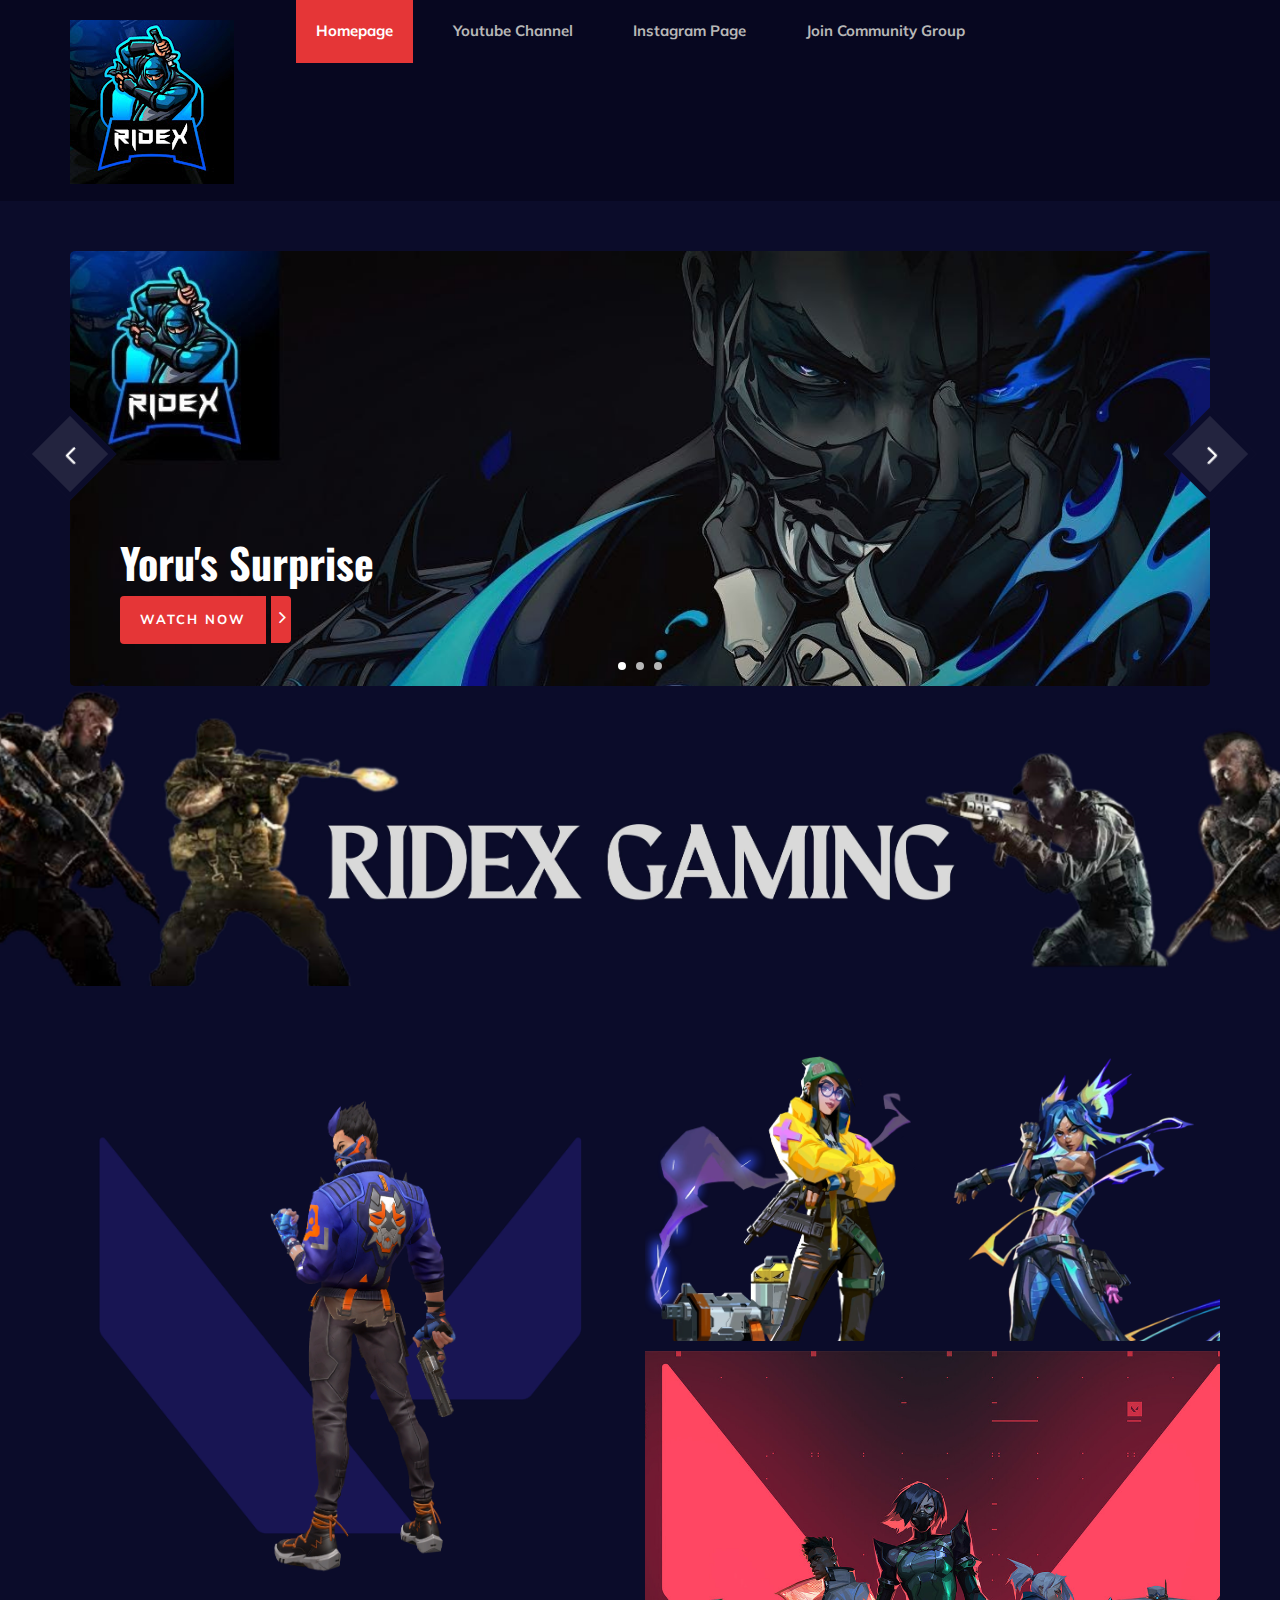
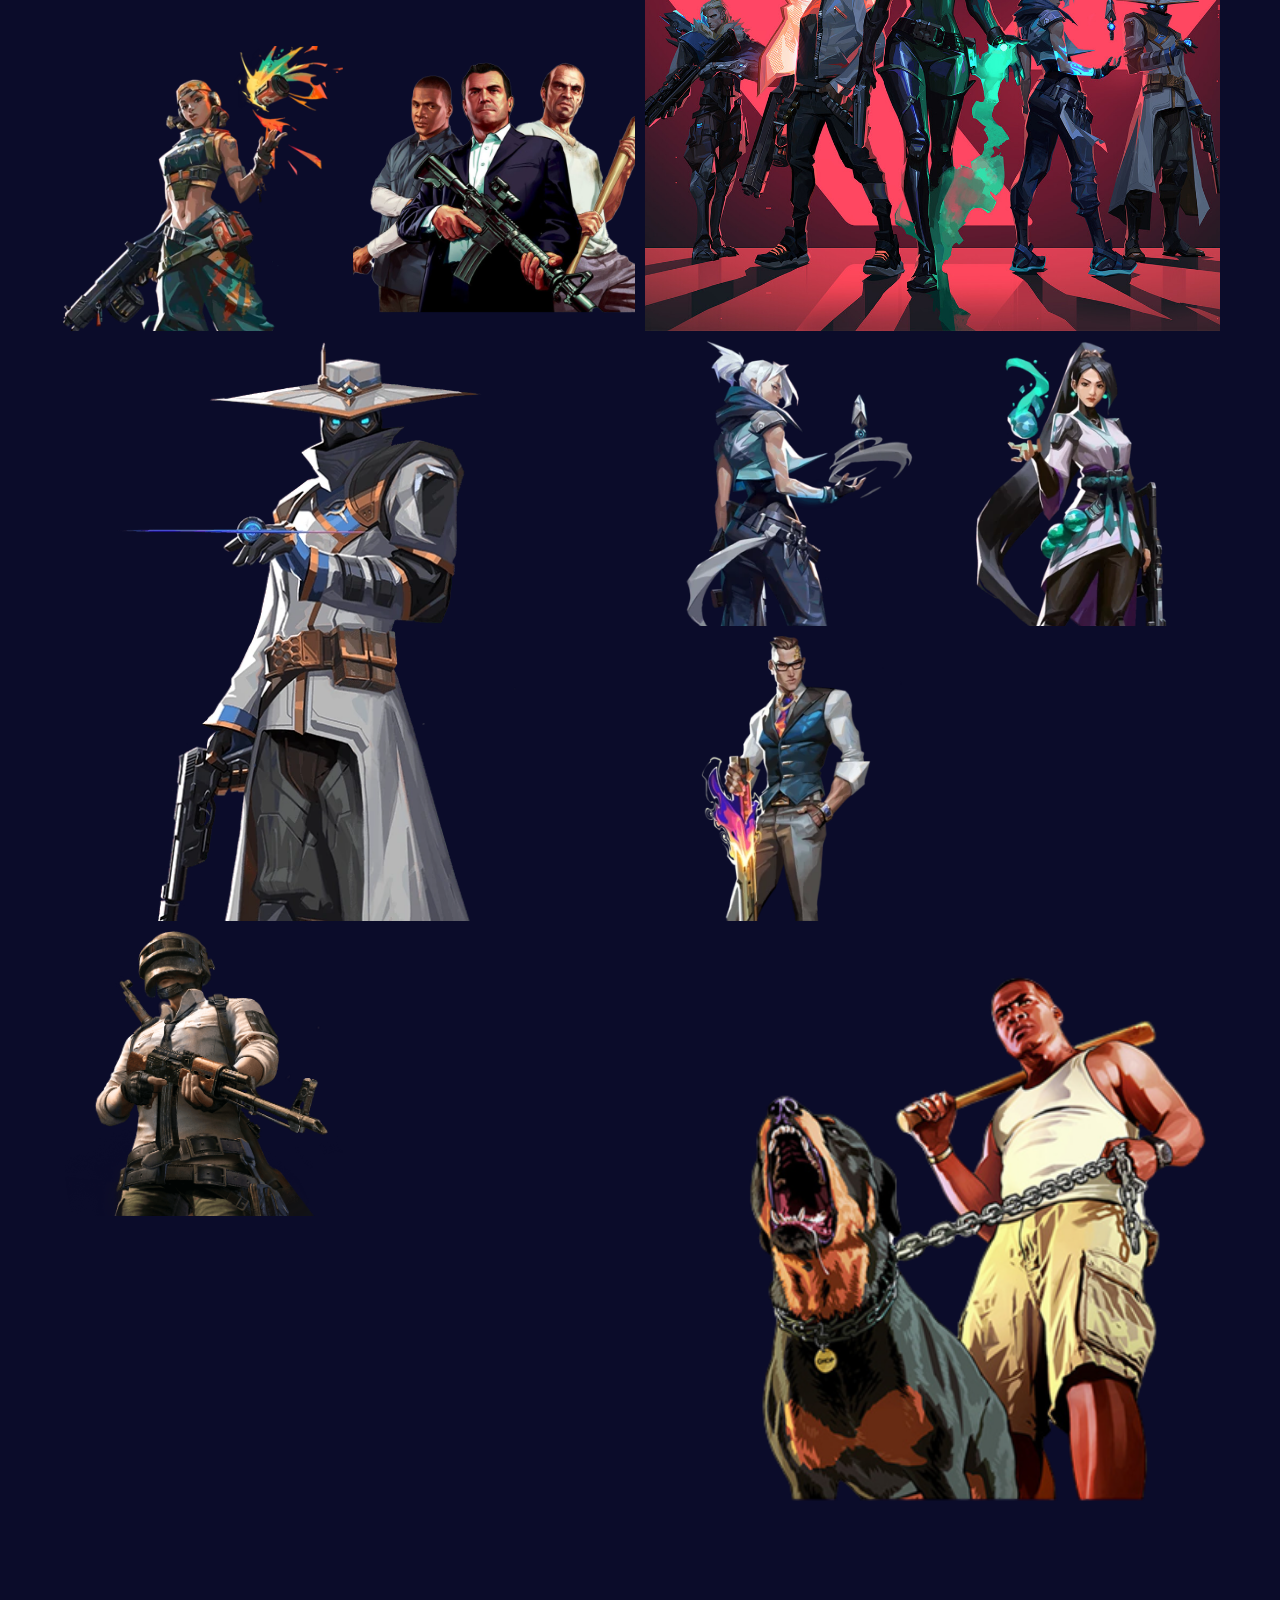
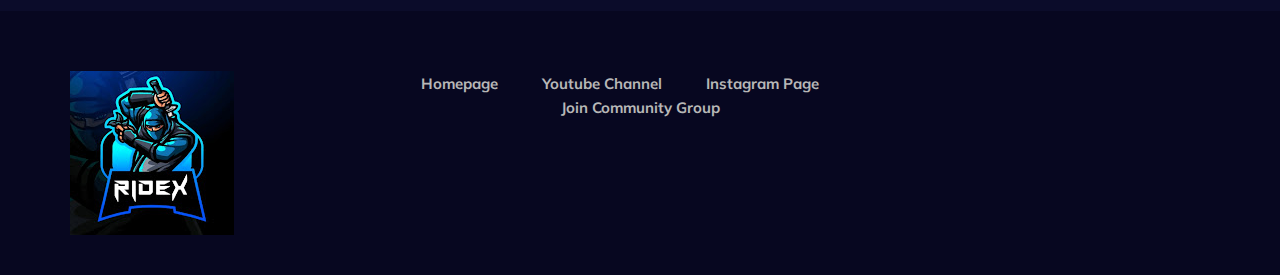
==== commit 5b8592ec: "Update Images" ====
--- a/index.html
+++ b/index.html
@@ -106,7 +106,7 @@
     <!-- Hero Section End -->
 
     <!-- Normal Breadcrumb Begin -->
-    <section class="normal-breadcrumb set-bg d-none d-lg-block" data-setbg="img/hero.jpg">
+    <section class="normal-breadcrumb set-bg d-none d-lg-block" data-setbg="img/hero/hero.jpg">
         <div class="container">
             <div class="row">
                 <div class="col-lg-12 text-center">
@@ -125,13 +125,13 @@
                 <div class="col-lg-6">
                     <div class="row">
                         <div class="col-lg-12">
-                            <div class="blog__item set-bg" data-setbg="img/blog/blog-1.jpg">
-                                <div class="blog__item__text">
-                                </div>
-                            </div>
-                        </div>
-                        <div class="col-lg-6 col-md-6 col-sm-6">
-                            <div class="blog__item small__item set-bg" data-setbg="img/blog/blog-4.jpg">
+                            <div class="blog__item set-bg" data-setbg="img/blog/blog-1.png">
+                                <div class="blog__item__text">
+                                </div>
+                            </div>
+                        </div>
+                        <div class="col-lg-6 col-md-6 col-sm-6">
+                            <div class="blog__item small__item set-bg" data-setbg="img/blog/blog-4.png">
                                 <div class="blog__item__text">
                                     
                                 </div>
@@ -203,7 +203,7 @@
                             </div>
                         </div>
                         <div class="col-lg-12">
-                            <div class="blog__item set-bg" data-setbg="img/blog/blog-12.jpg">
+                            <div class="blog__item set-bg" data-setbg="img/blog/blog-12.png">
                                 <div class="blog__item__text"> 
                                 </div>
                             </div>
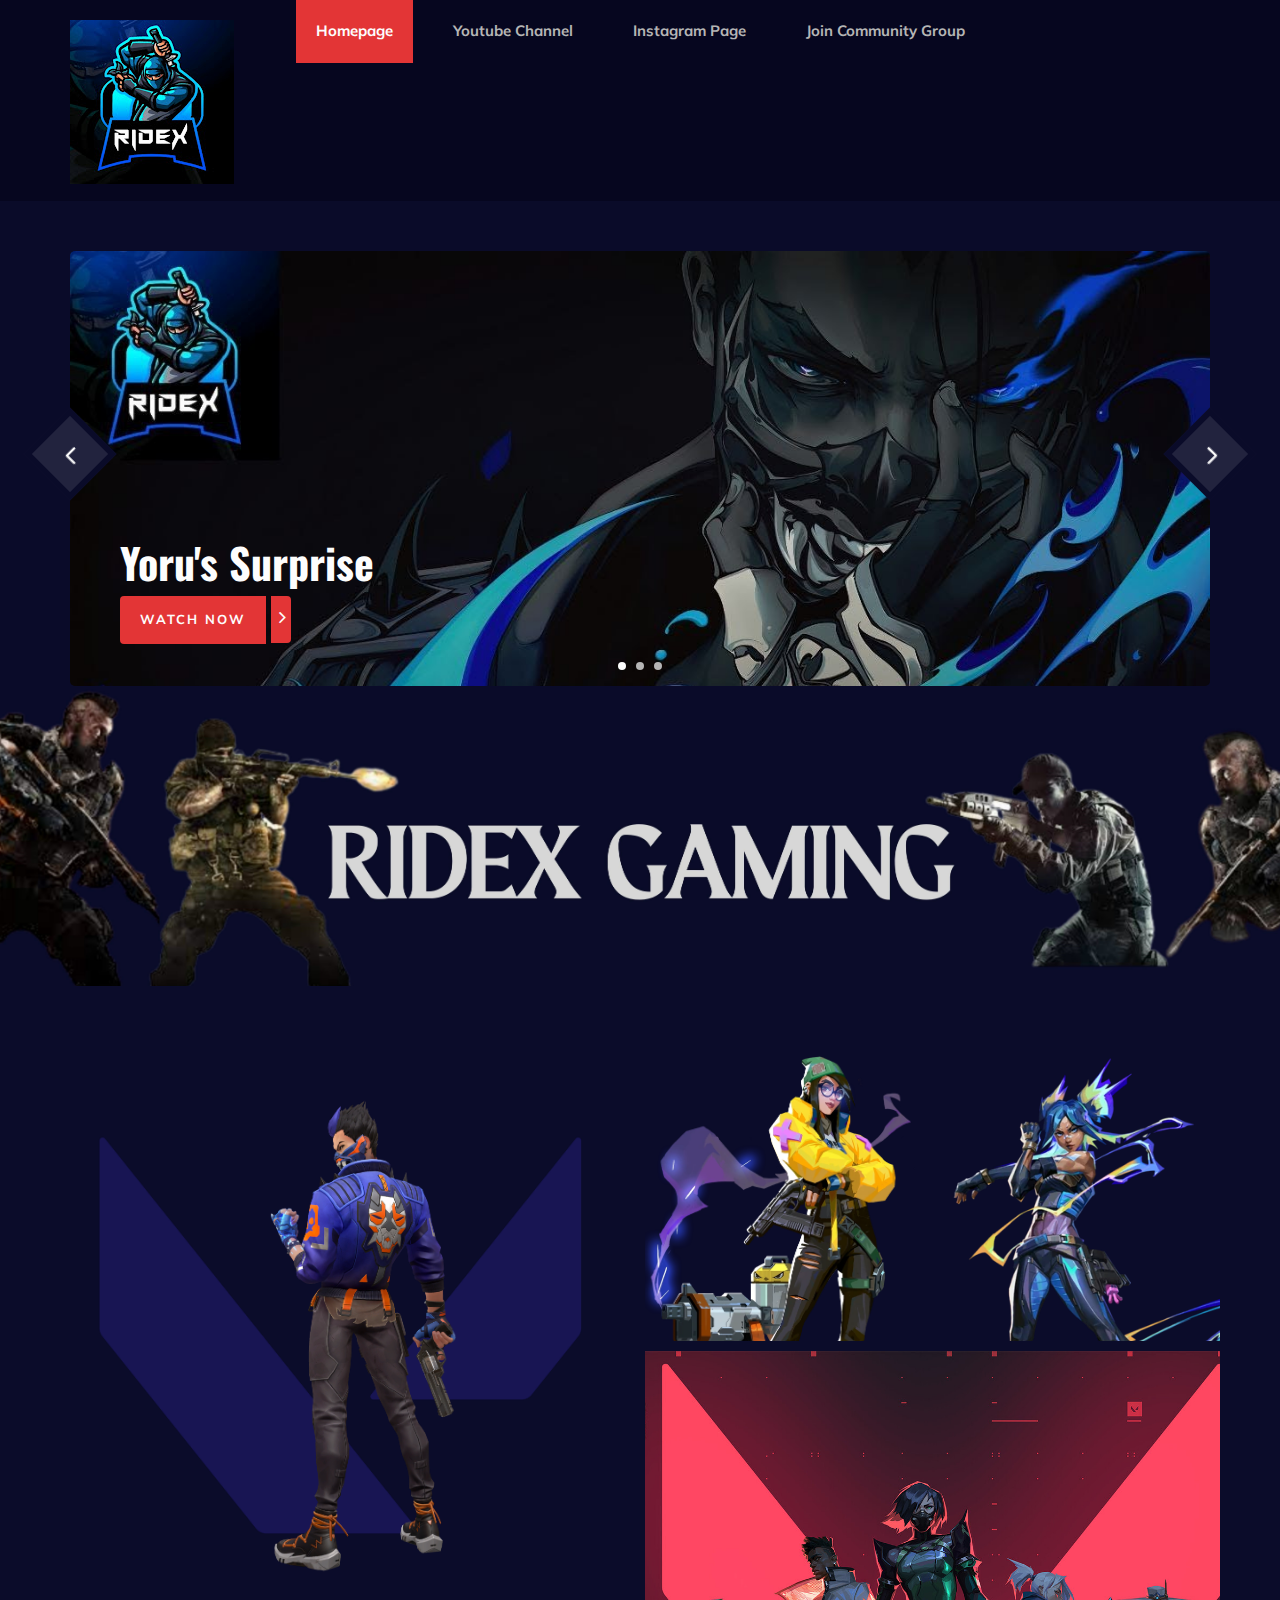
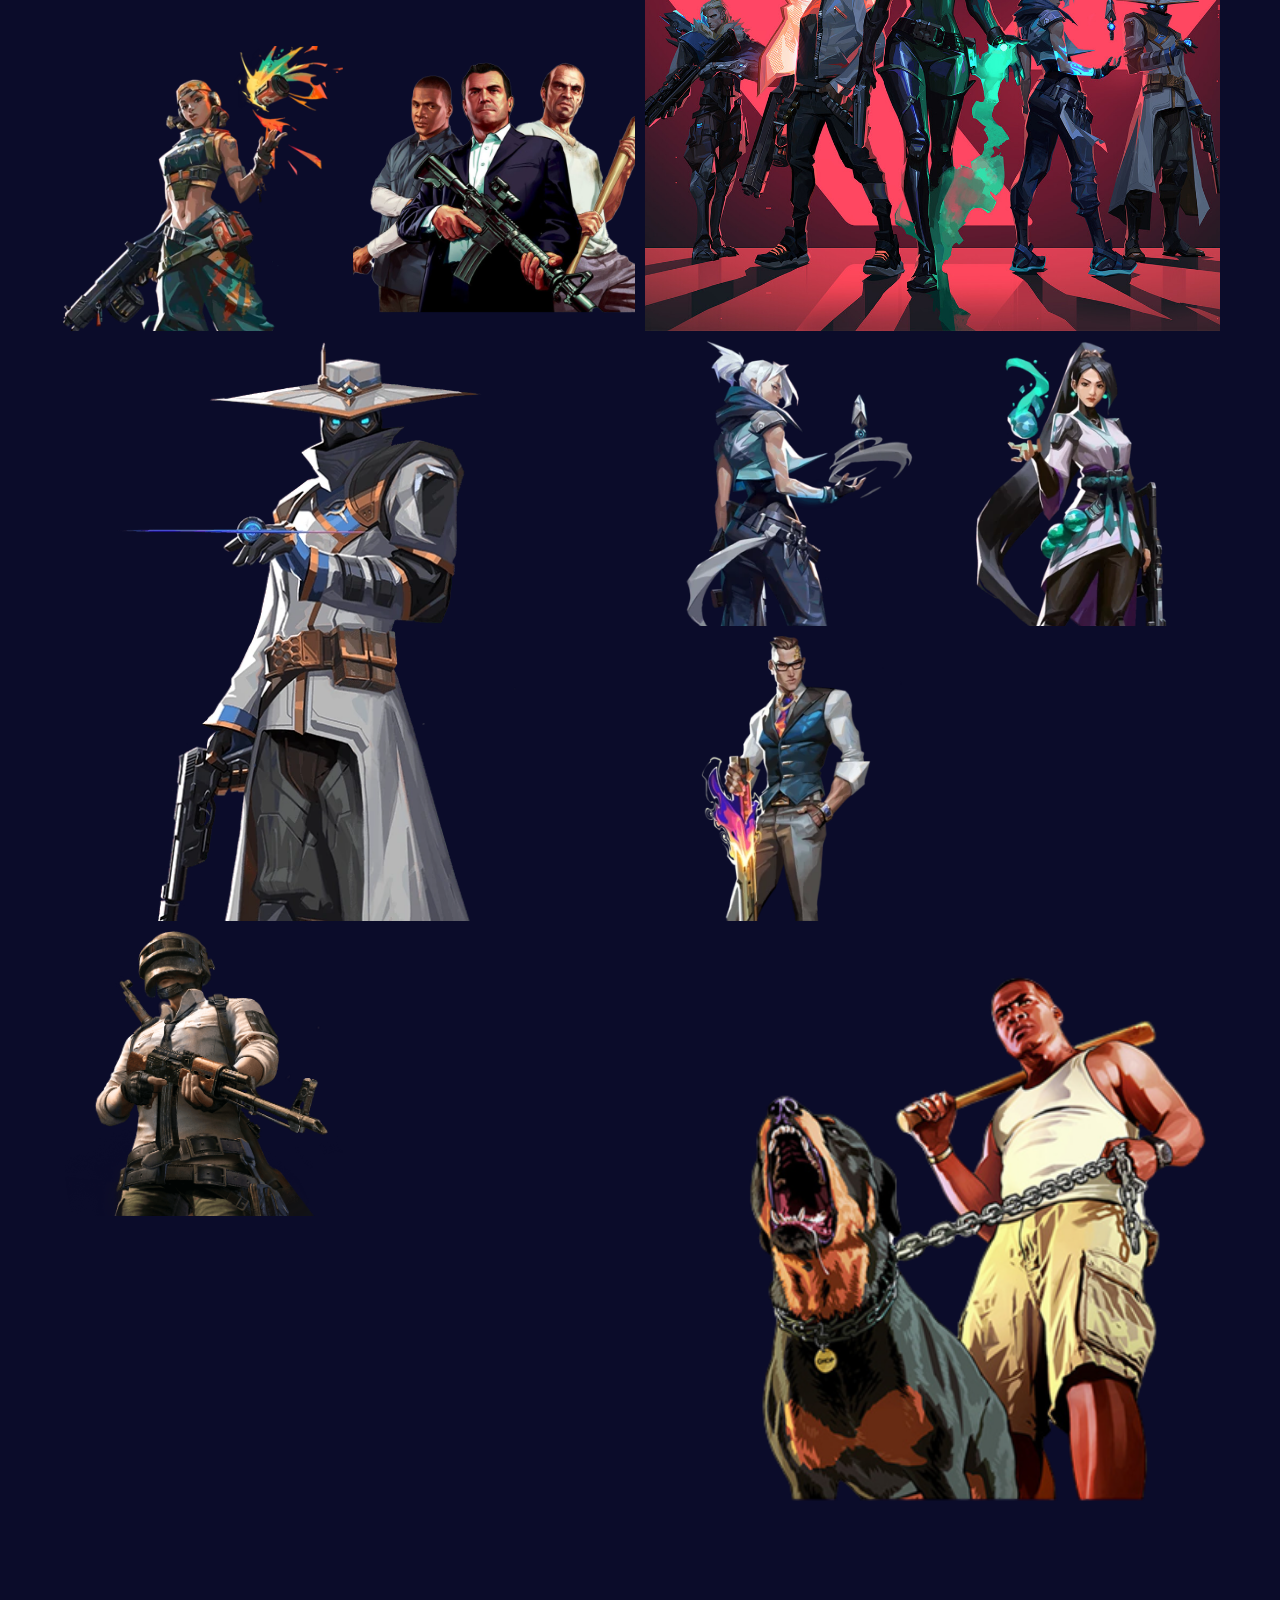
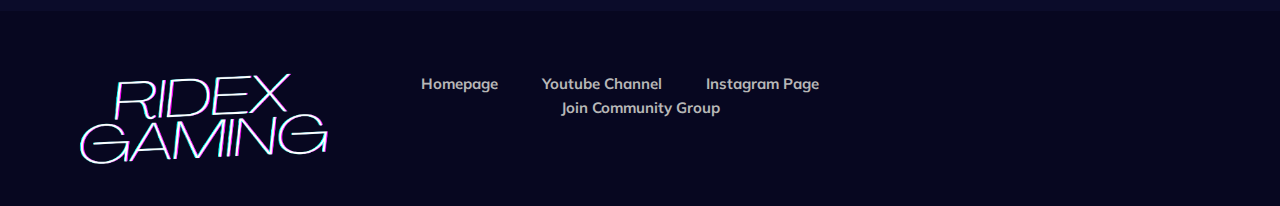
==== commit 1bc73e36: "Image update 1.1" ====
--- a/index.html
+++ b/index.html
@@ -222,7 +222,7 @@
         <div class="row">
             <div class="col-lg-3">
                 <div class="footer__logo">
-                    <a href="./index.html"><img src="img/logo.png" alt=""></a>
+                    <a href="./index.html"><img src="img/logo - Copy.png" alt=""></a>
                 </div>
             </div>
             <div class="col-lg-6">
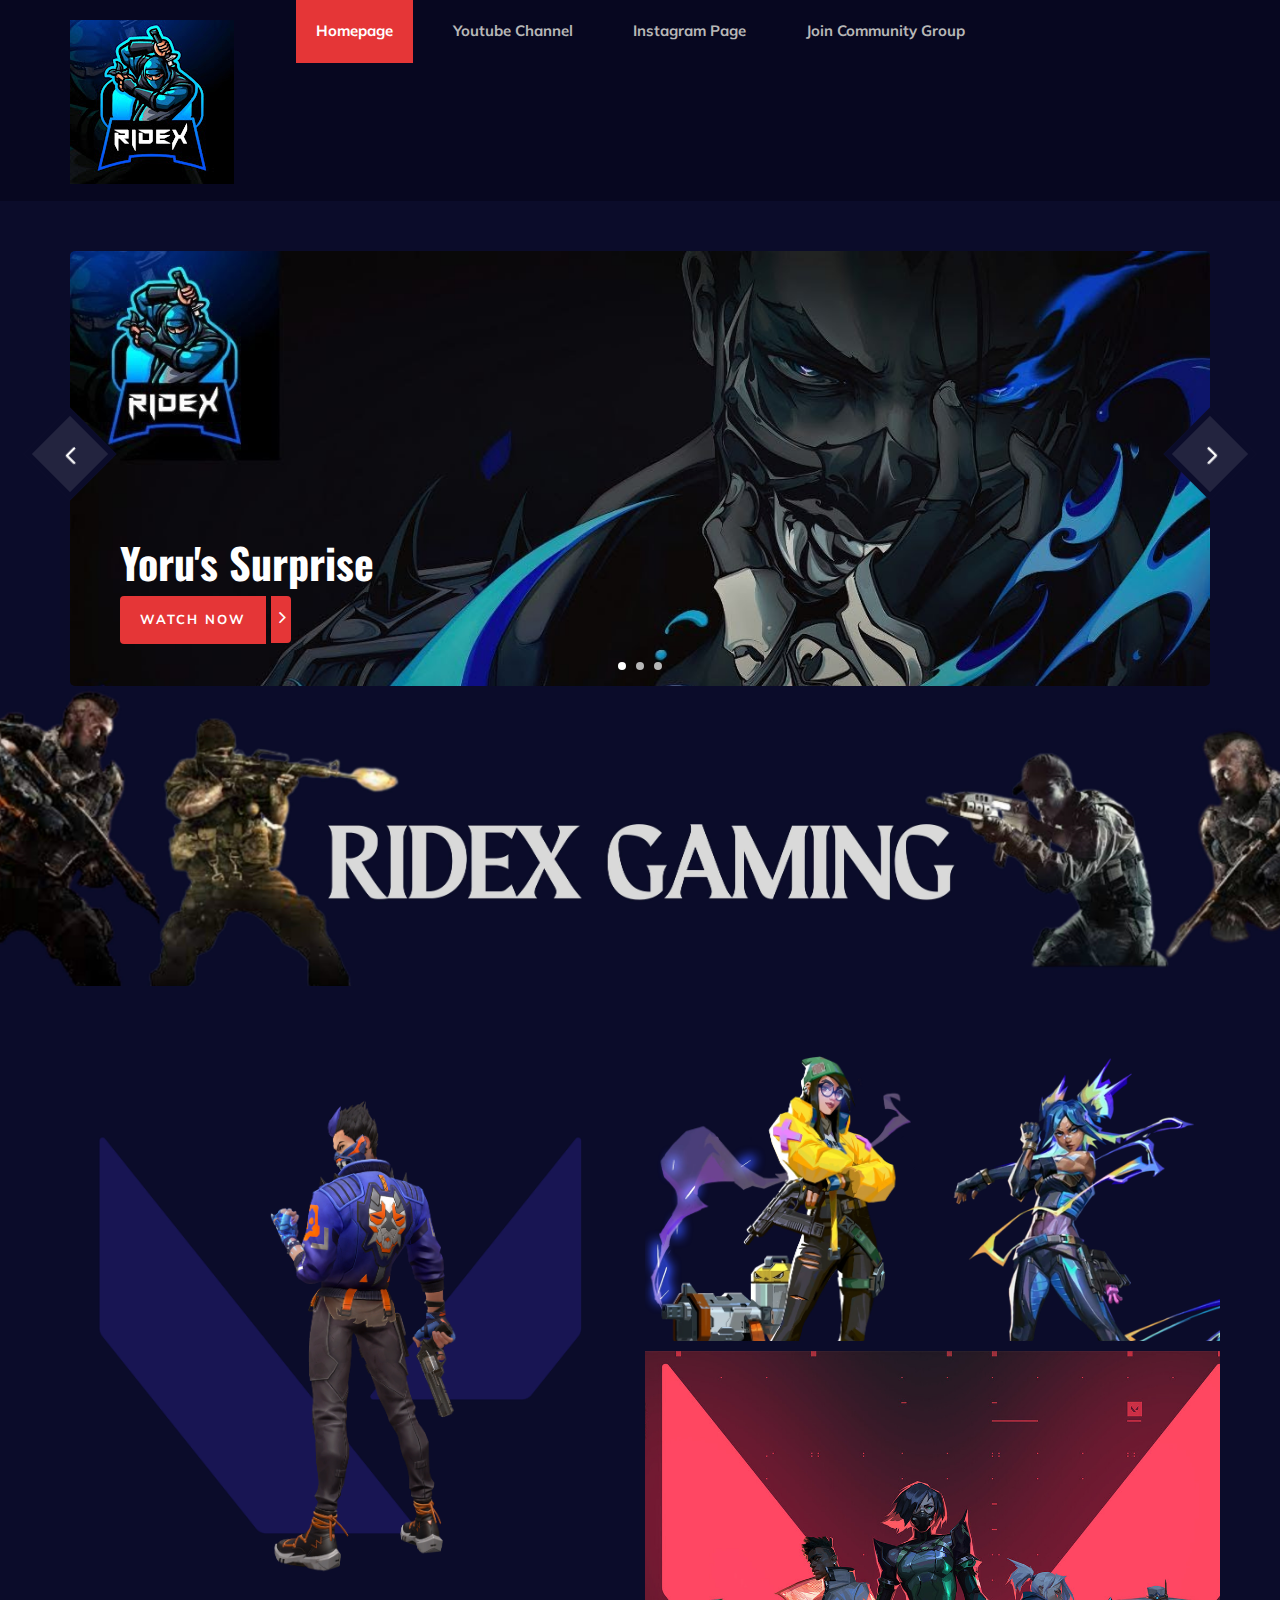
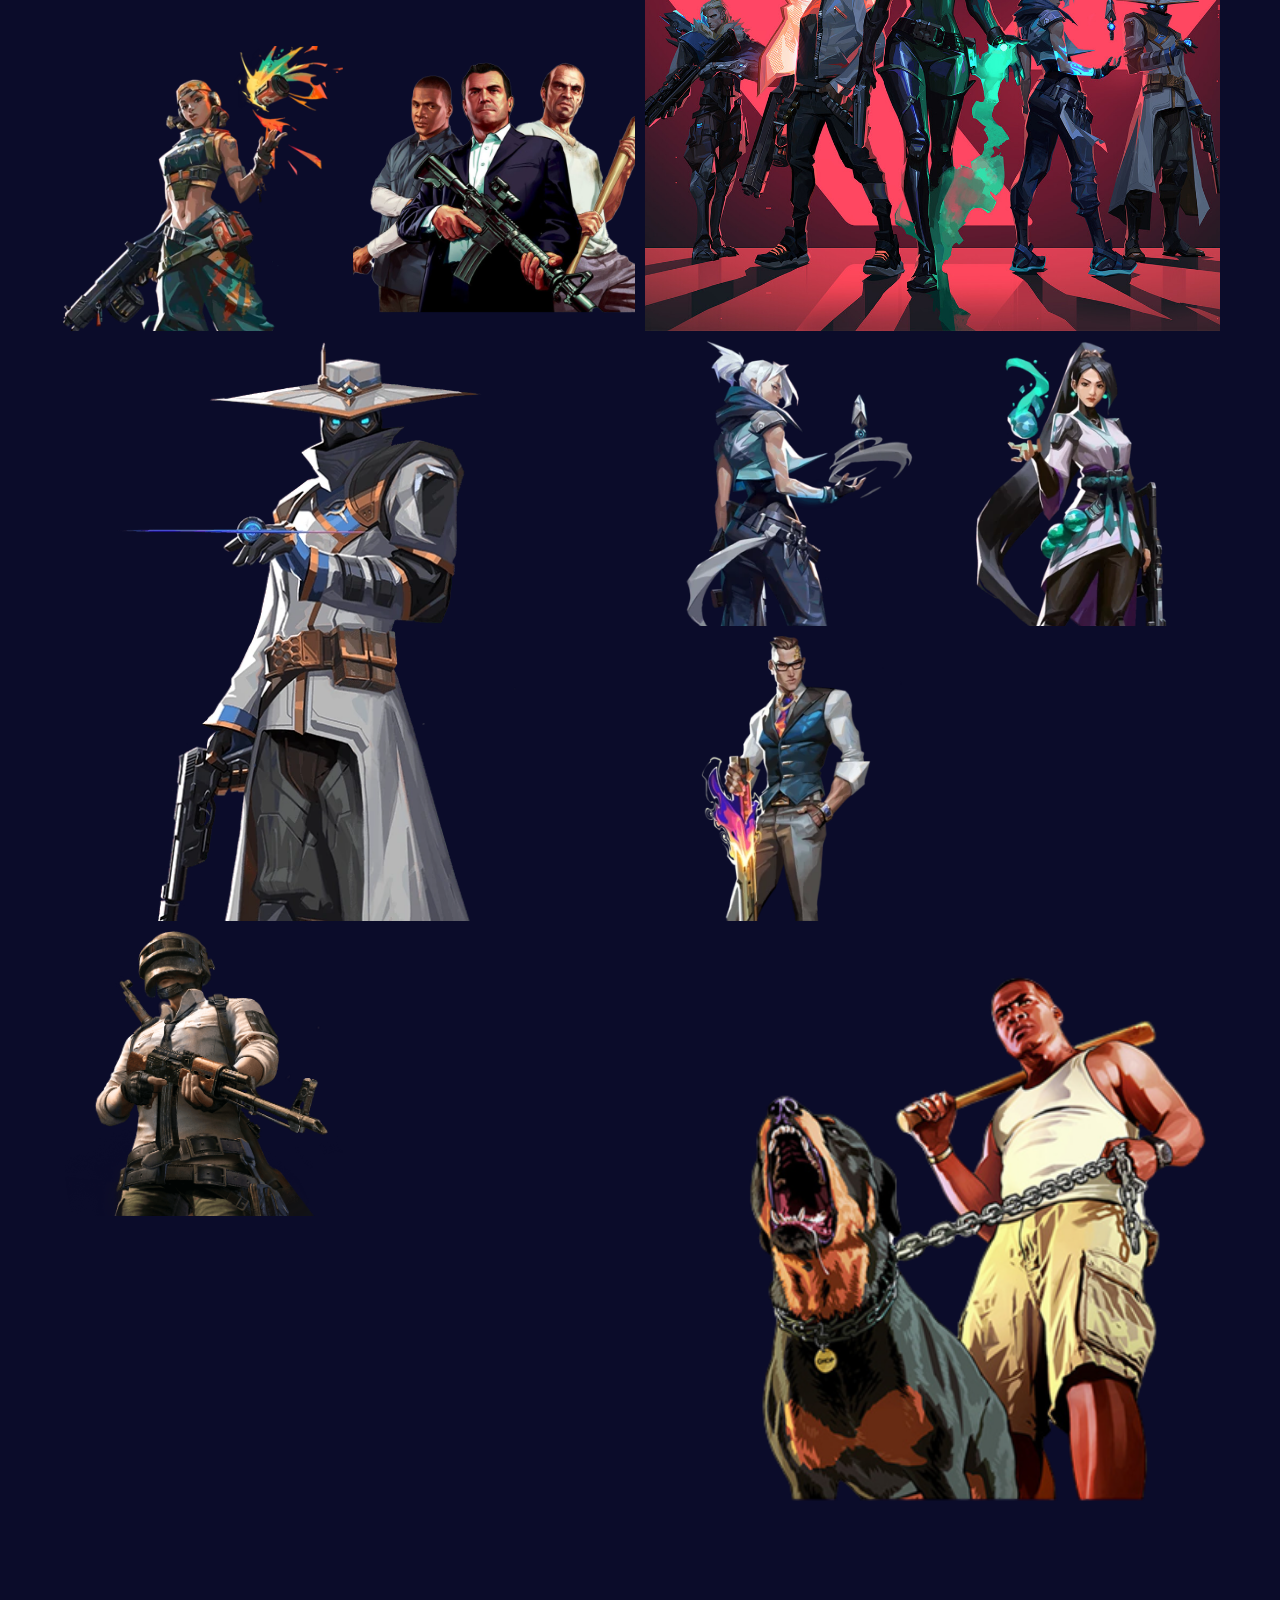
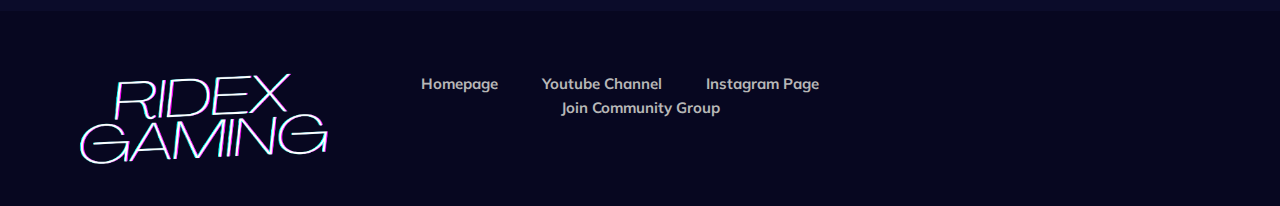
==== commit 2e1658ad: "Image update 1.2.1" ====
--- a/index.html
+++ b/index.html
@@ -8,7 +8,7 @@
     <meta name="viewport" content="width=device-width, initial-scale=1.0">
     <meta http-equiv="X-UA-Compatible" content="ie=edge">
     <meta property="og:image" content="https://gkm12.github.io/ridexgaming/img/logo.png" />
-    <link rel="icon" type="image/x-icon" href="img/t-icon.png" />
+    <link rel="icon" type="image/x-icon" href="img/logo.png" />
     <title>Ridex Gaming</title>
 
     <!-- Google Font -->
@@ -222,7 +222,7 @@
         <div class="row">
             <div class="col-lg-3">
                 <div class="footer__logo">
-                    <a href="./index.html"><img src="img/logo - Copy.png" alt=""></a>
+                    <a href="./index.html"><img src="img/footerlogo.png" alt=""></a>
                 </div>
             </div>
             <div class="col-lg-6">
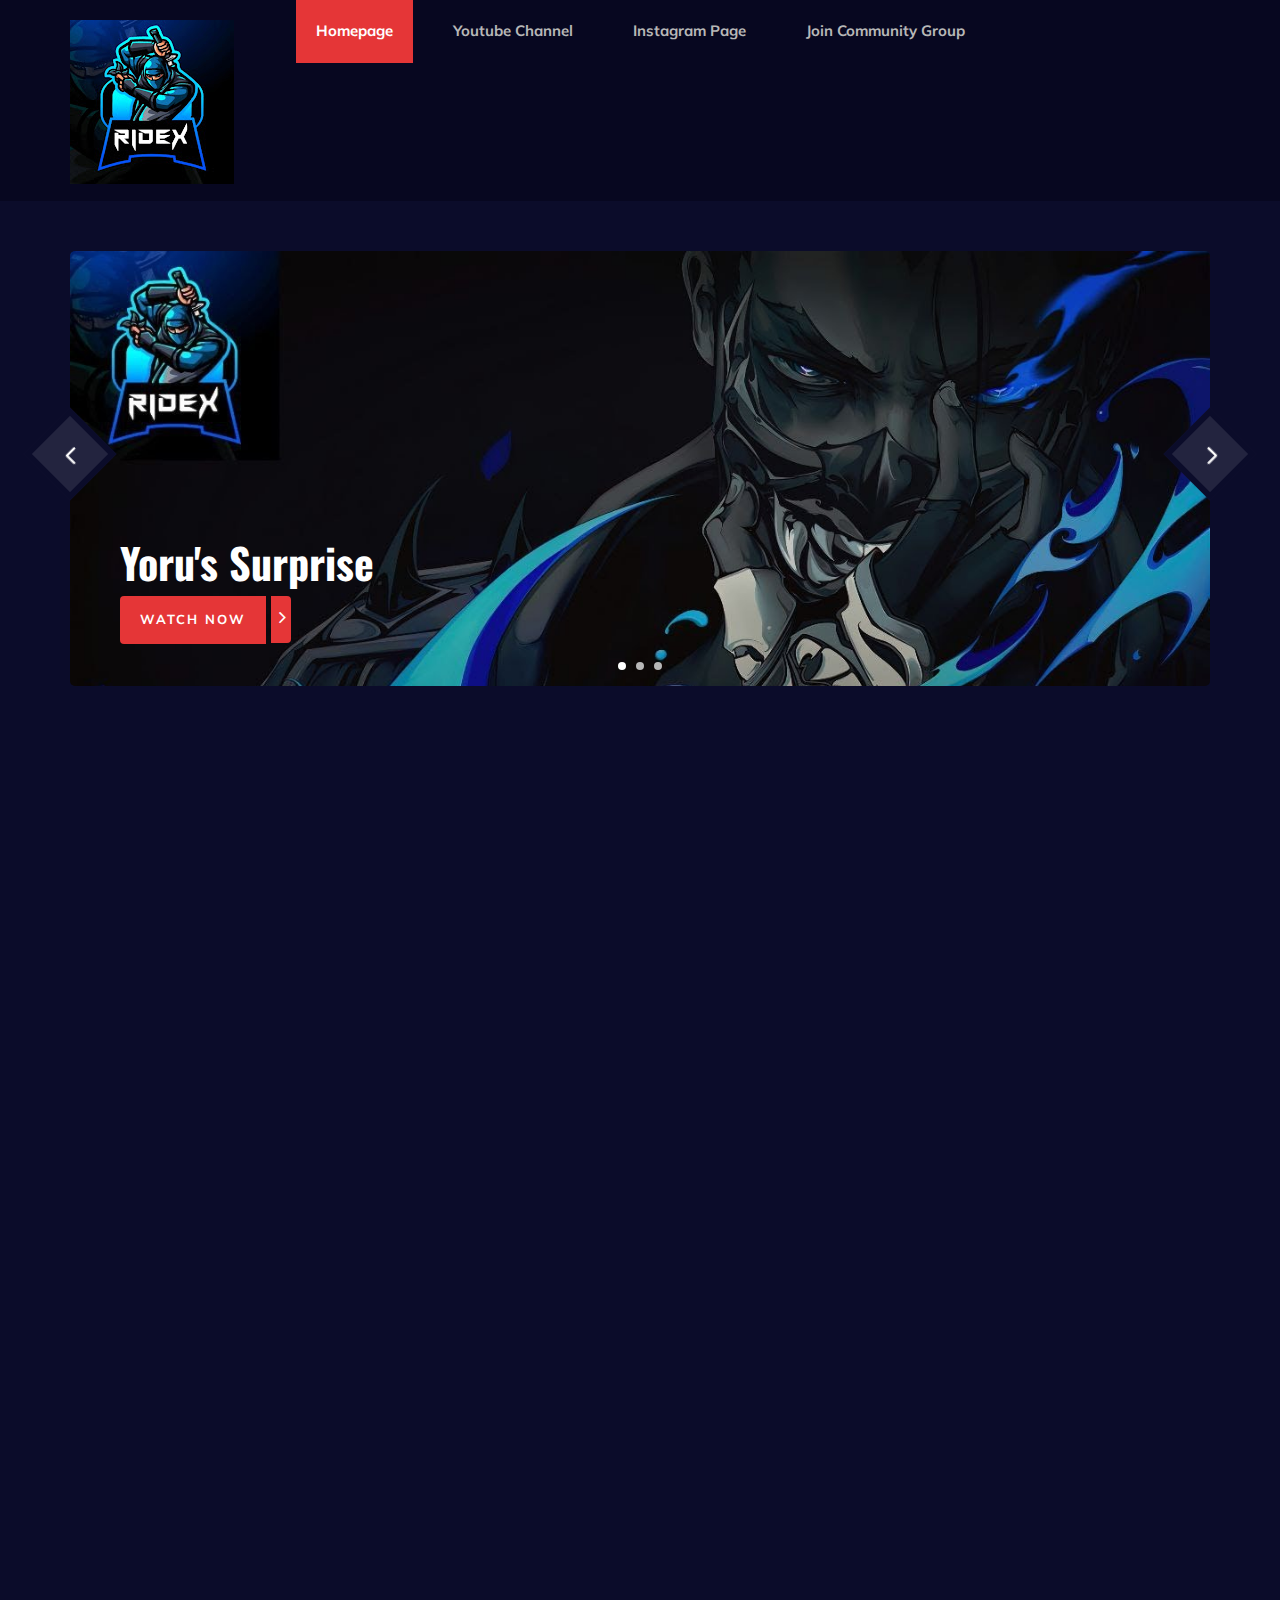
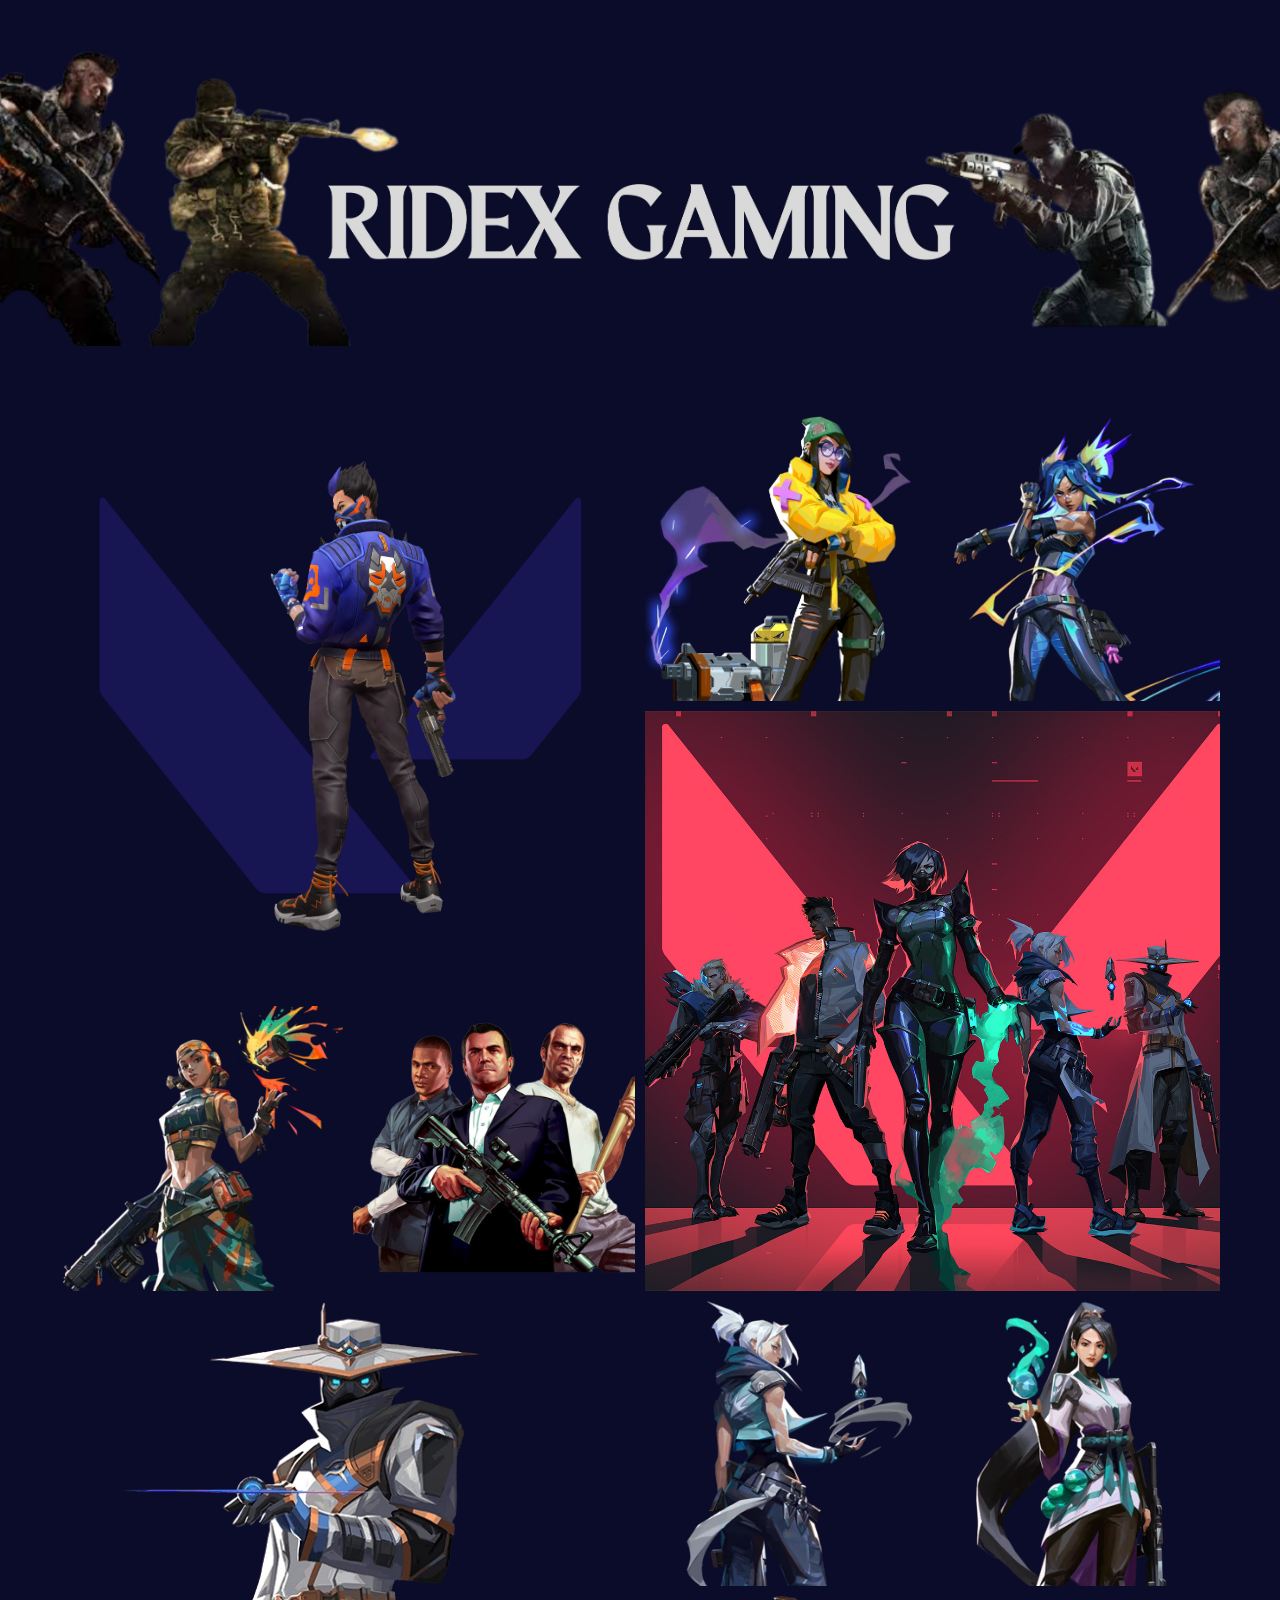
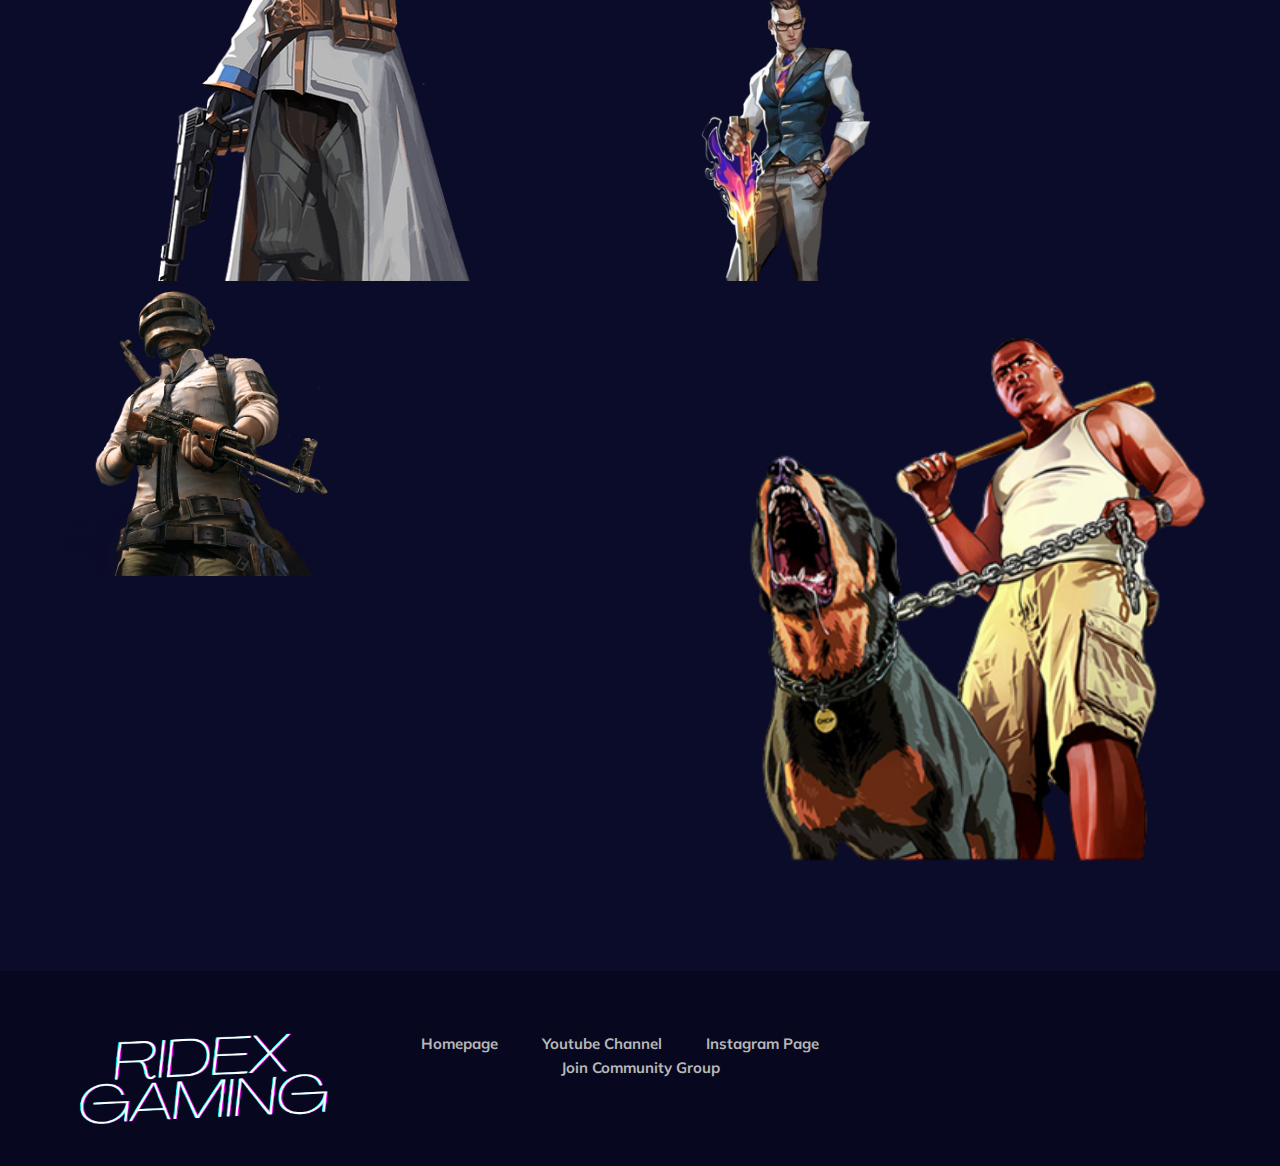
==== commit b05e1fc1: "initial commit" ====
--- a/index.html
+++ b/index.html
@@ -65,7 +65,8 @@
         </div>
     </header>
     <!-- Header End -->
-
+  
+  
     <!-- Hero Section Begin -->
     <section class="hero">
         <div class="container">
@@ -104,7 +105,11 @@
         </div>
     </section>
     <!-- Hero Section End -->
-
+<!-- yotube iframe yoru's video-->
+<div class="embed-responsive embed-responsive-4by3">
+    <iframe width="1132" height="637" src="https://www.youtube.com/embed/_r0LyLwa12k" title="YORU'S SURPRISE ( VALORANT MONTAGE )" frameborder="0" allow="accelerometer; autoplay; clipboard-write; encrypted-media; gyroscope; picture-in-picture" allowfullscreen></iframe>
+  </div>
+  
     <!-- Normal Breadcrumb Begin -->
     <section class="normal-breadcrumb set-bg d-none d-lg-block" data-setbg="img/hero/hero.jpg">
         <div class="container">
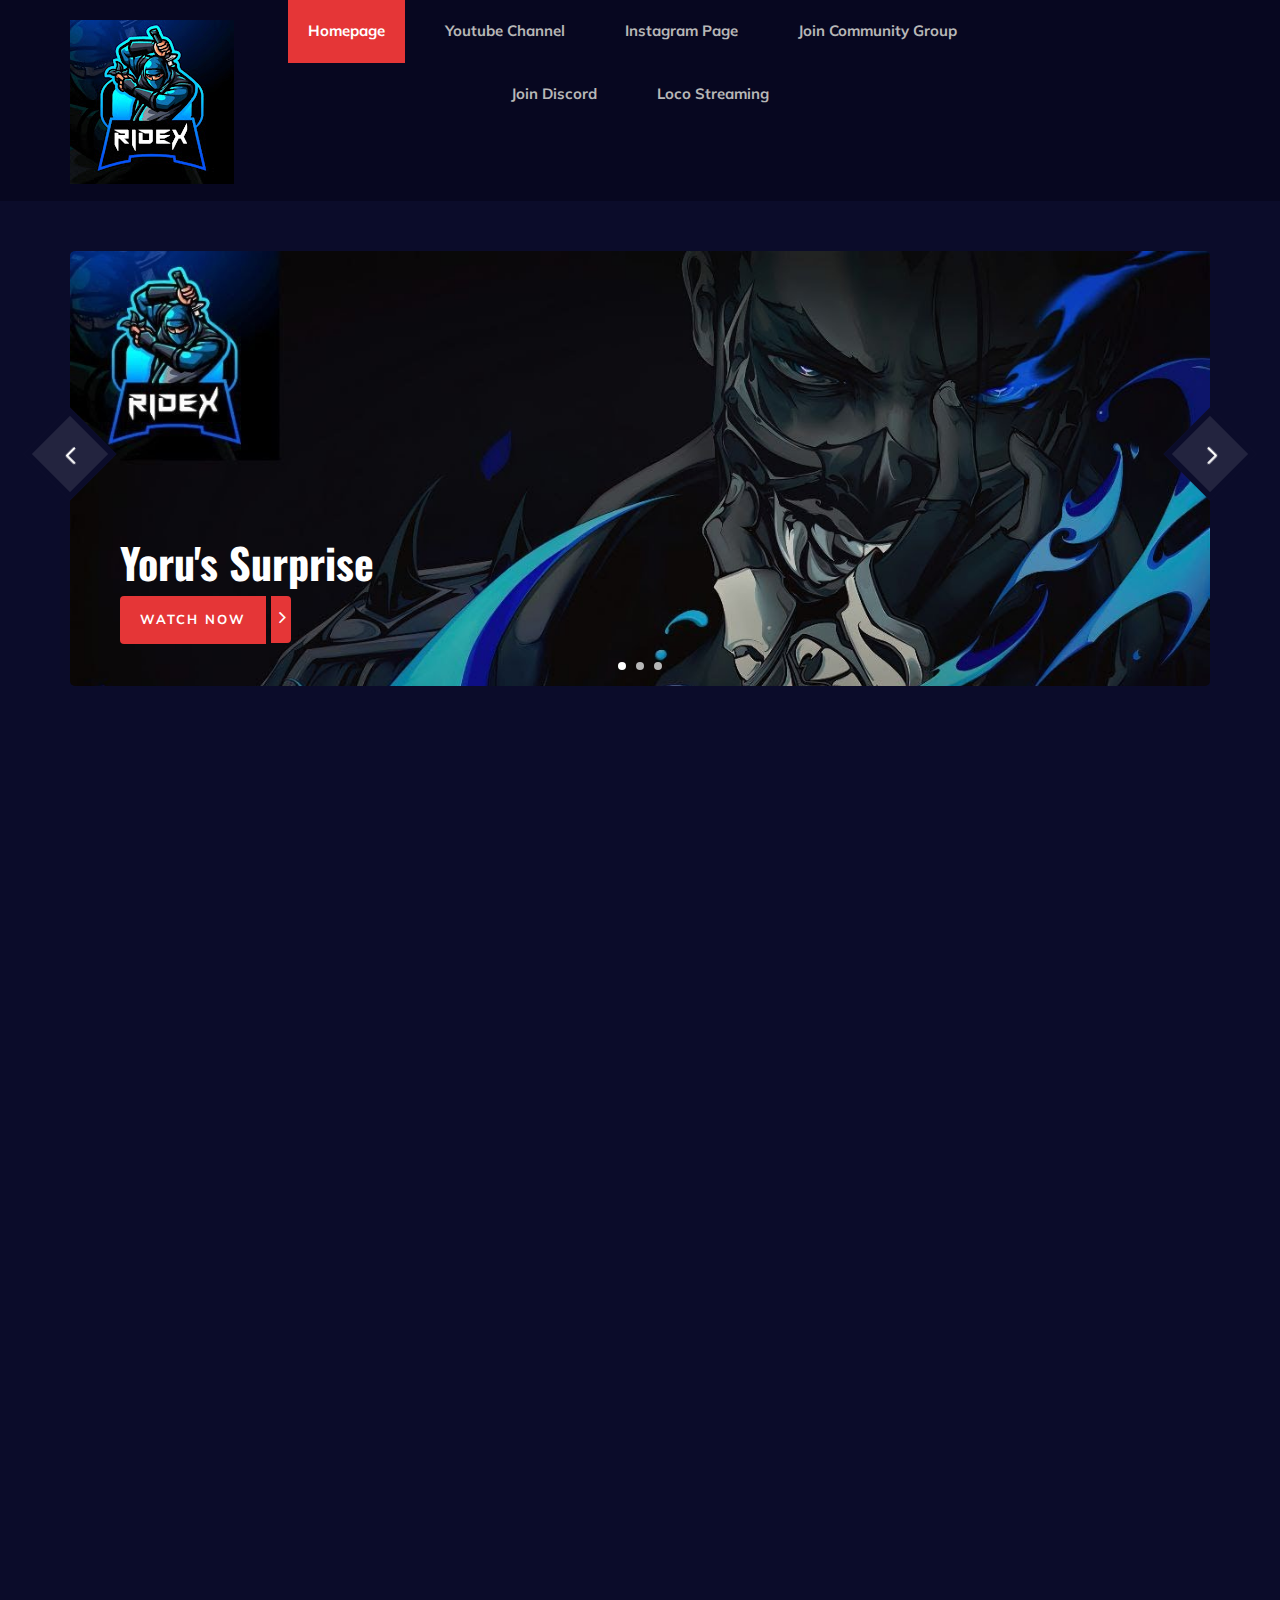
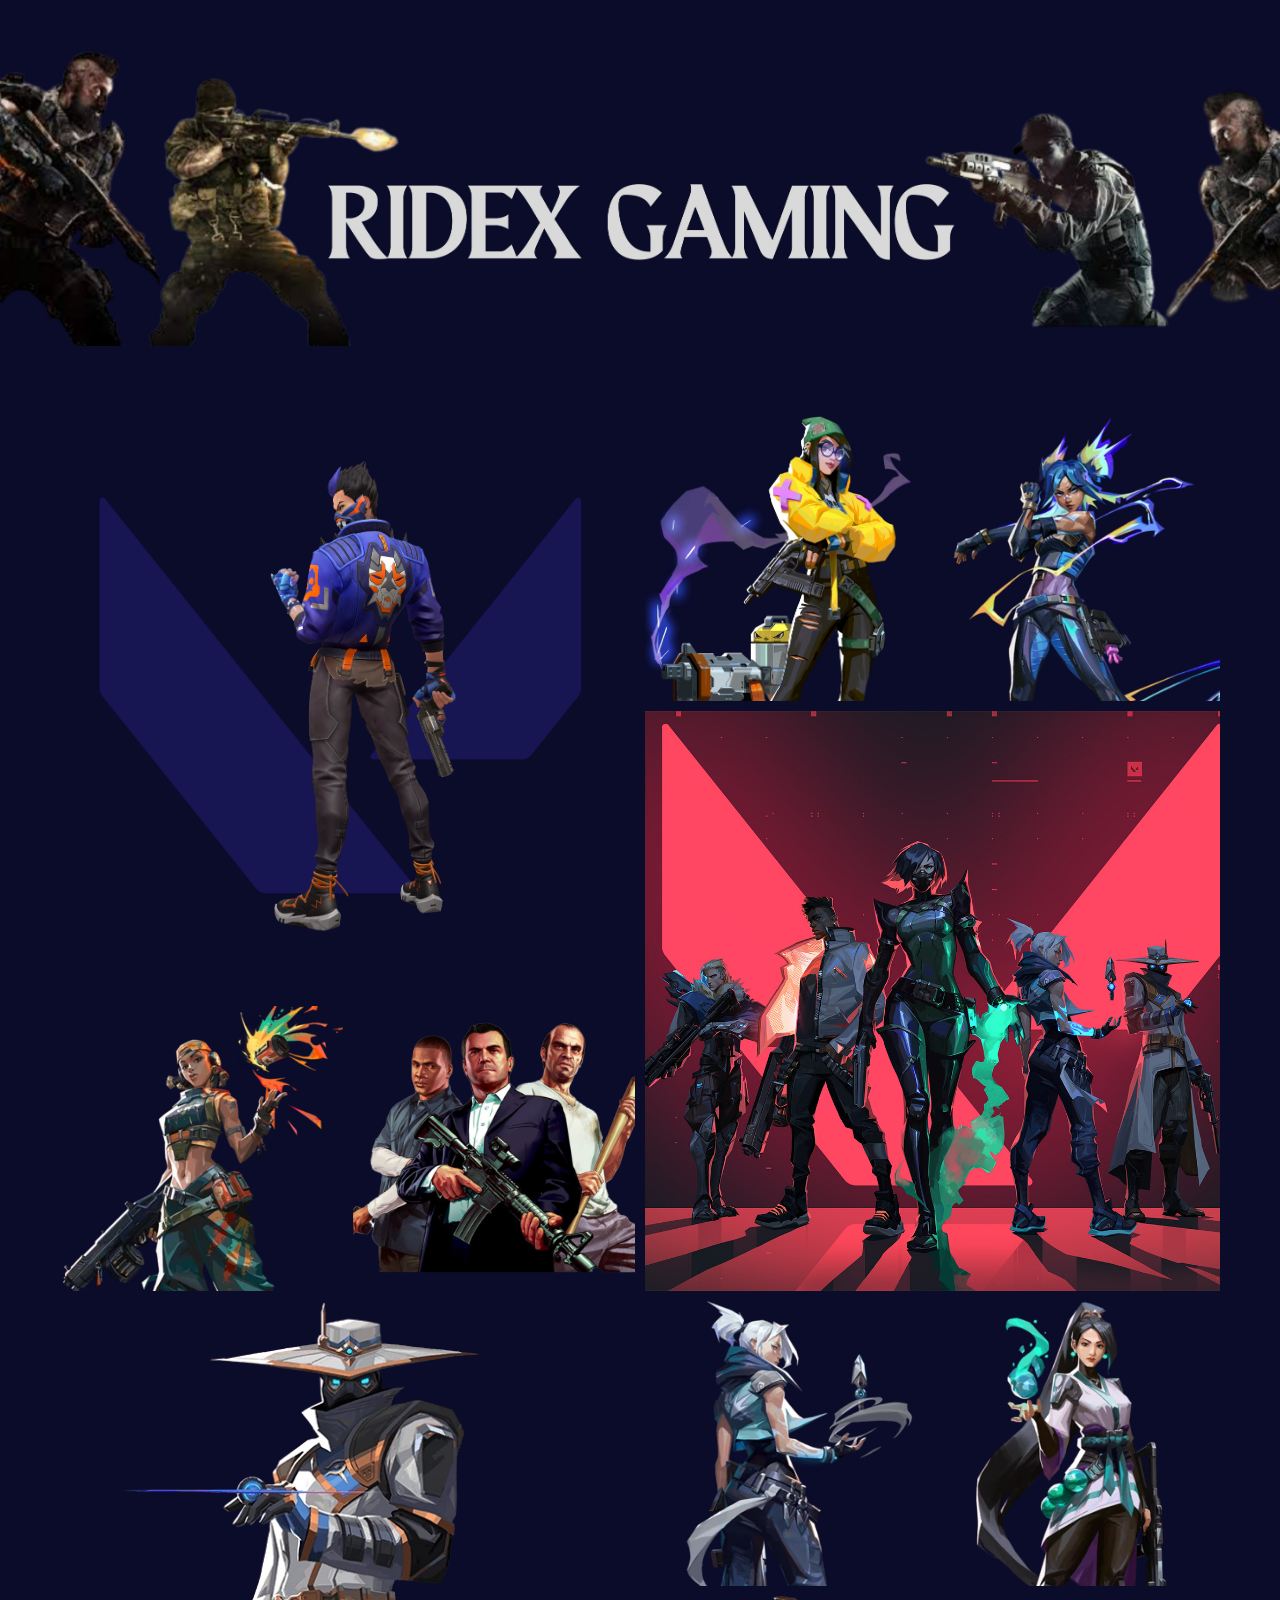
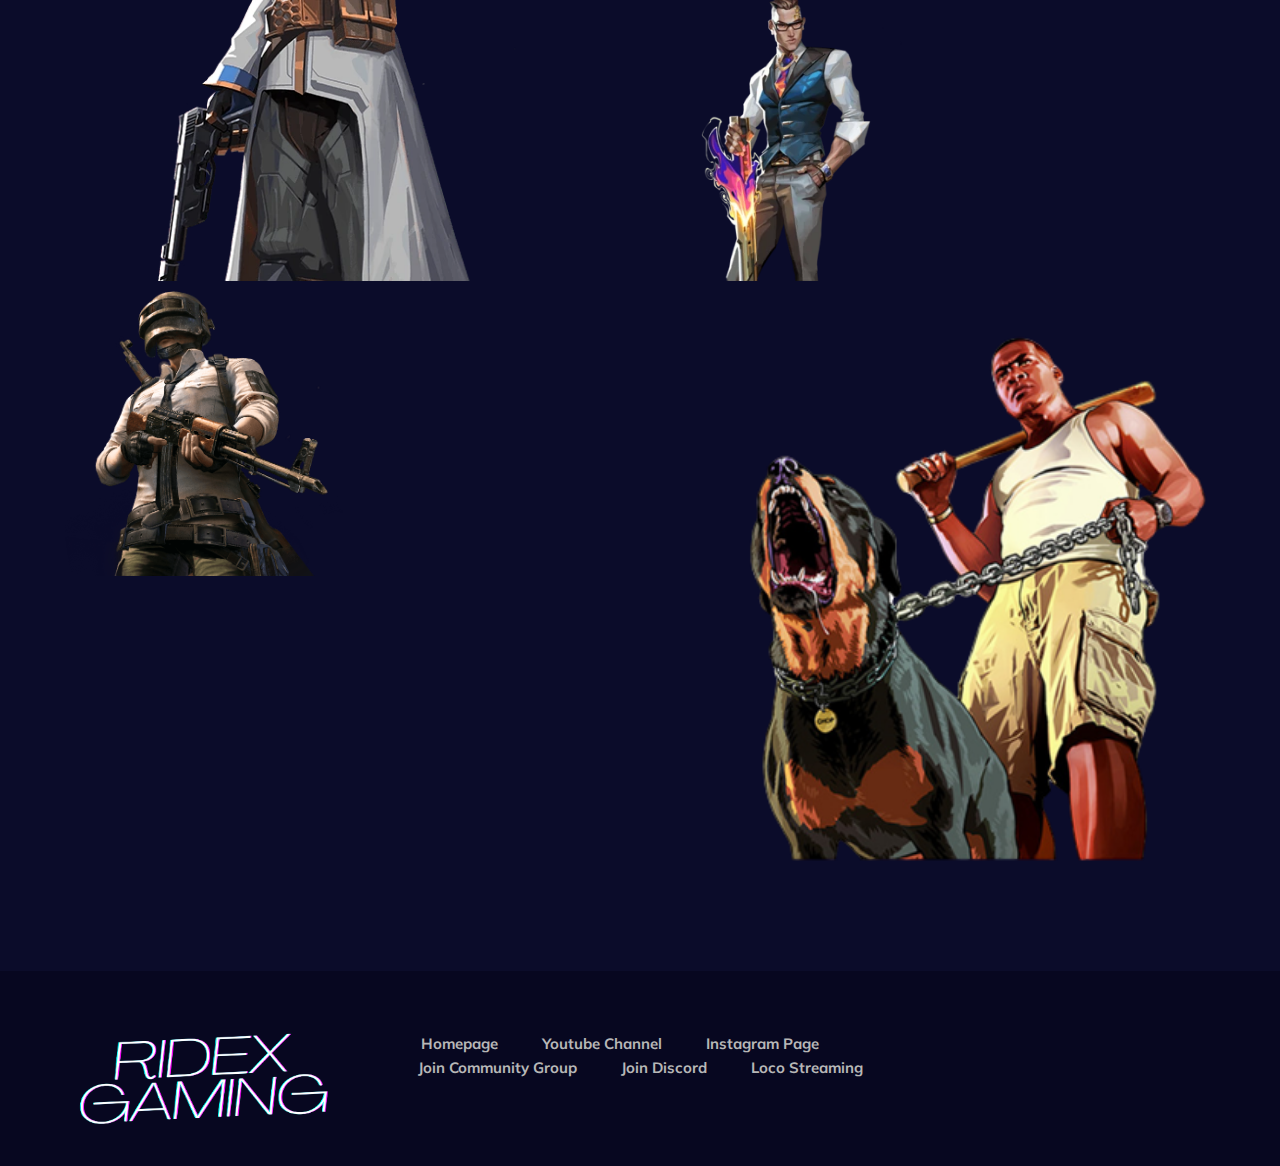
==== commit c282854a: "update index.html links 1" ====
--- a/index.html
+++ b/index.html
@@ -52,6 +52,8 @@
                                 <li><a href="https://www.youtube.com/channel/UCejHlVlbVxRvW20rFH79-0w/videos">Youtube Channel</a></li>
                                 <li><a href="https://www.instagram.com/ig.ridex/">Instagram Page</a></li>
                                 <li><a href="https://chat.whatsapp.com/KR8ybFwP1UUHncCK0gwQRm">Join Community Group</a></li>
+                                <li><a href="https://discord.com/invite/tfbDVUqtvu">Join Discord</a></li>
+                                <li><a href="https://dl.loco.gg/p/Bstoaja">Loco Streaming</a></li>
                             </ul>
                         </nav>
                     </div>
@@ -237,6 +239,8 @@
                                 <li><a href="https://www.youtube.com/channel/UCejHlVlbVxRvW20rFH79-0w/videos">Youtube Channel</a></li>
                                 <li><a href="https://www.instagram.com/ig.ridex/">Instagram Page</a></li>
                                 <li><a href="https://chat.whatsapp.com/KR8ybFwP1UUHncCK0gwQRm">Join Community Group</a></li>
+                                <li><a href="https://discord.com/invite/tfbDVUqtvu">Join Discord</a></li>
+                                <li><a href="https://dl.loco.gg/p/Bstoaja">Loco Streaming</a></li>
                     </ul>
                 </div>
             </div>
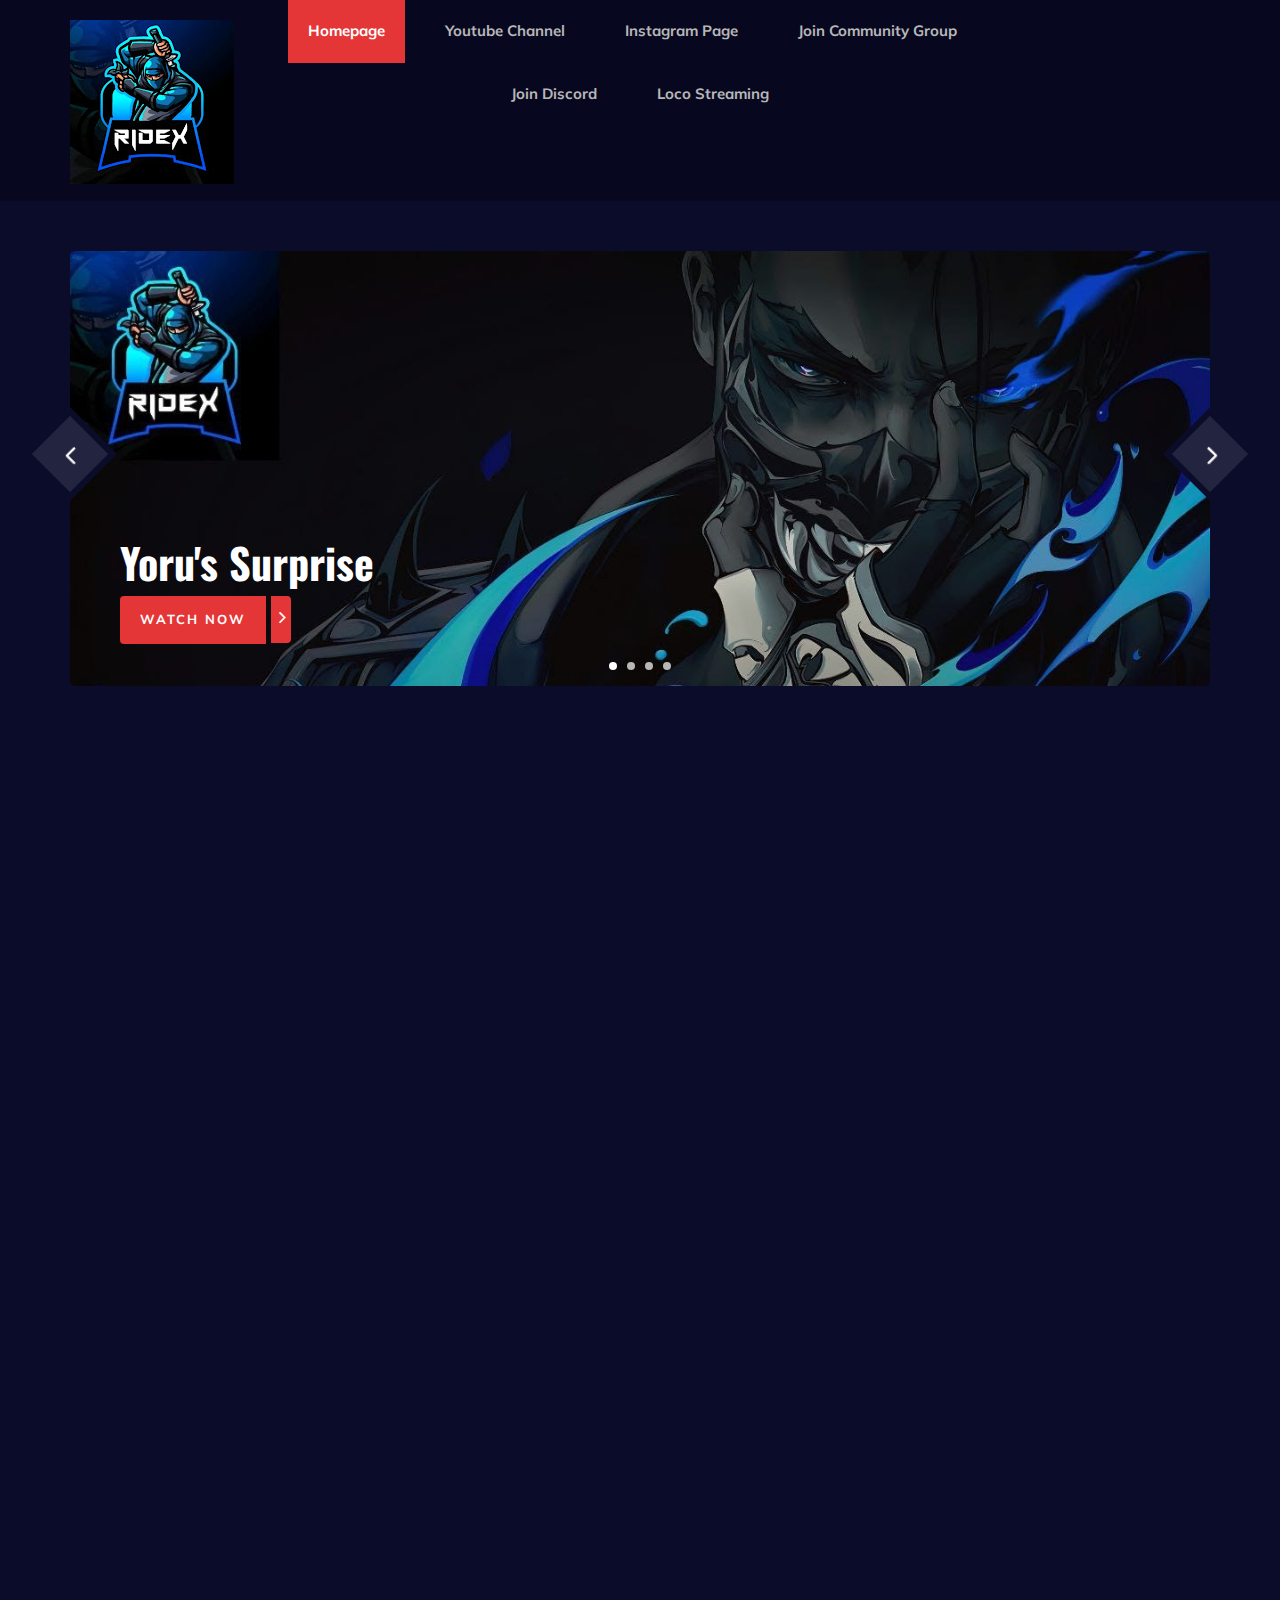
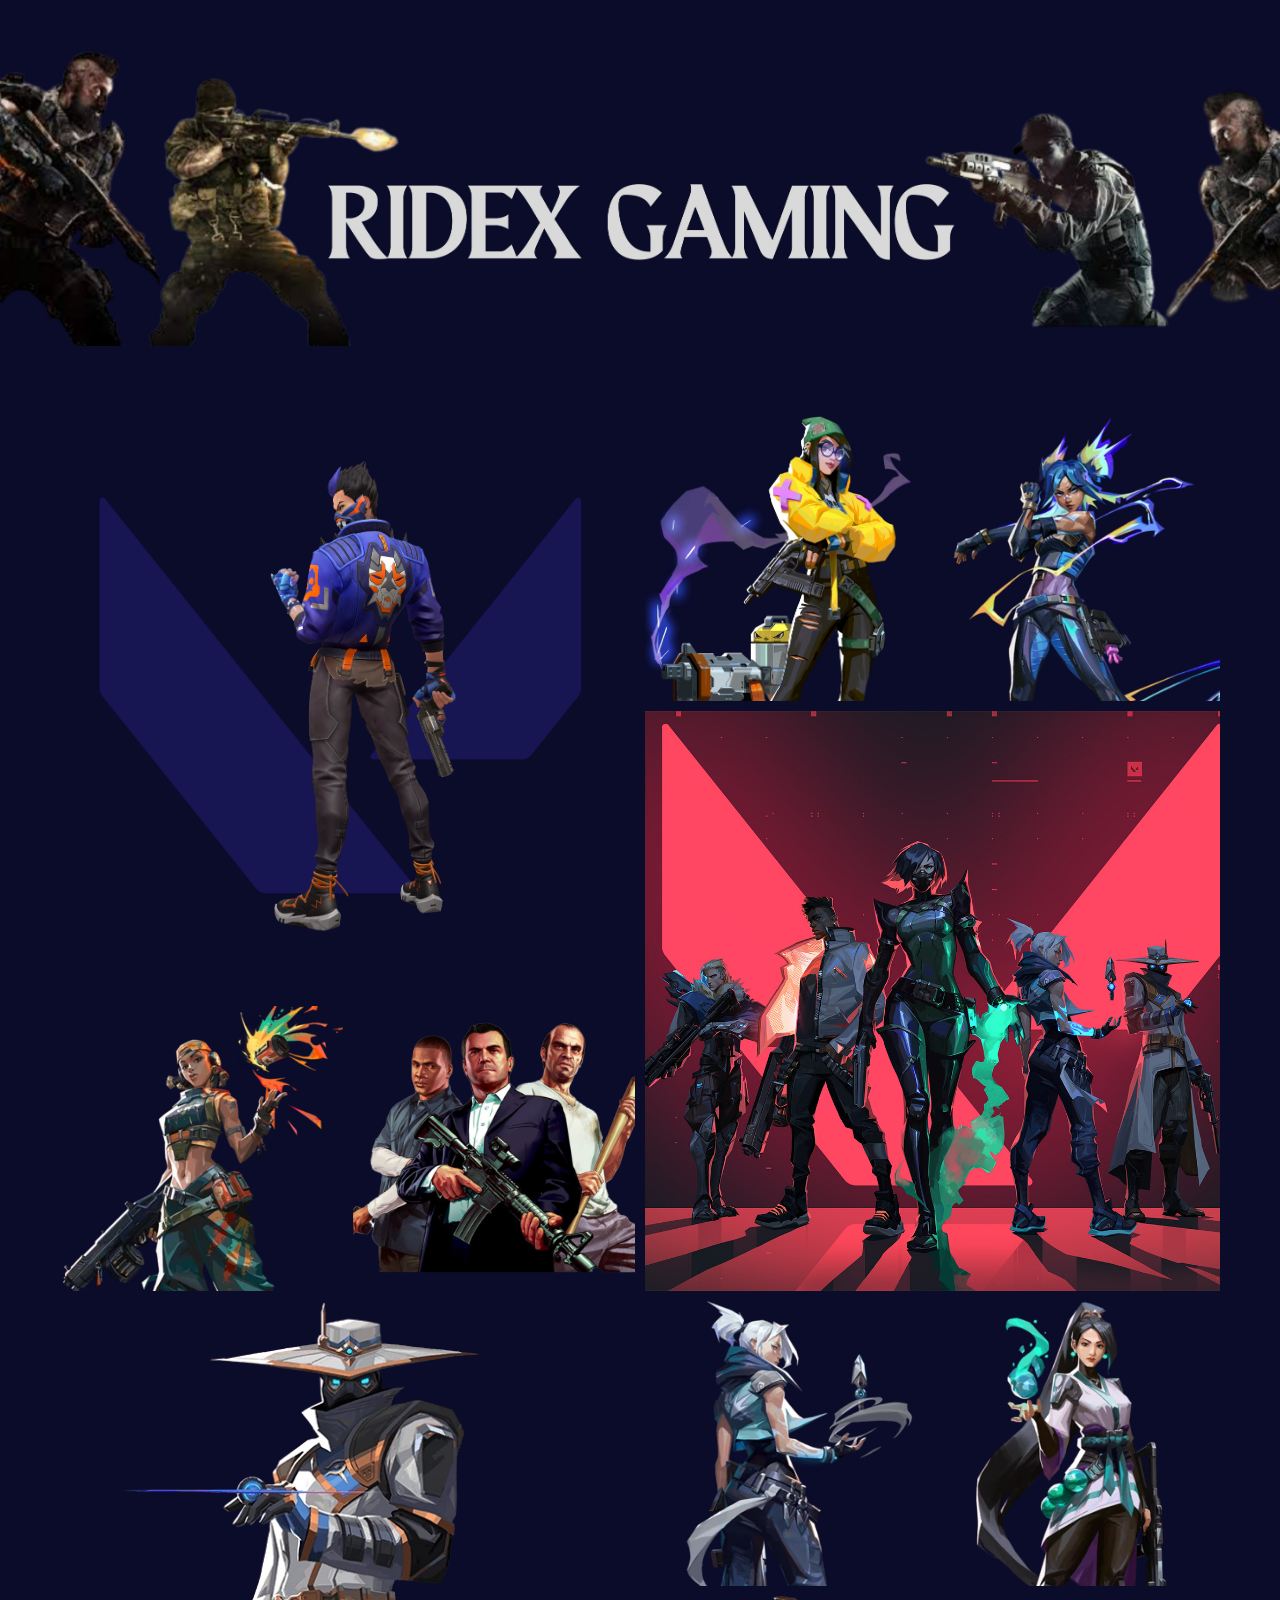
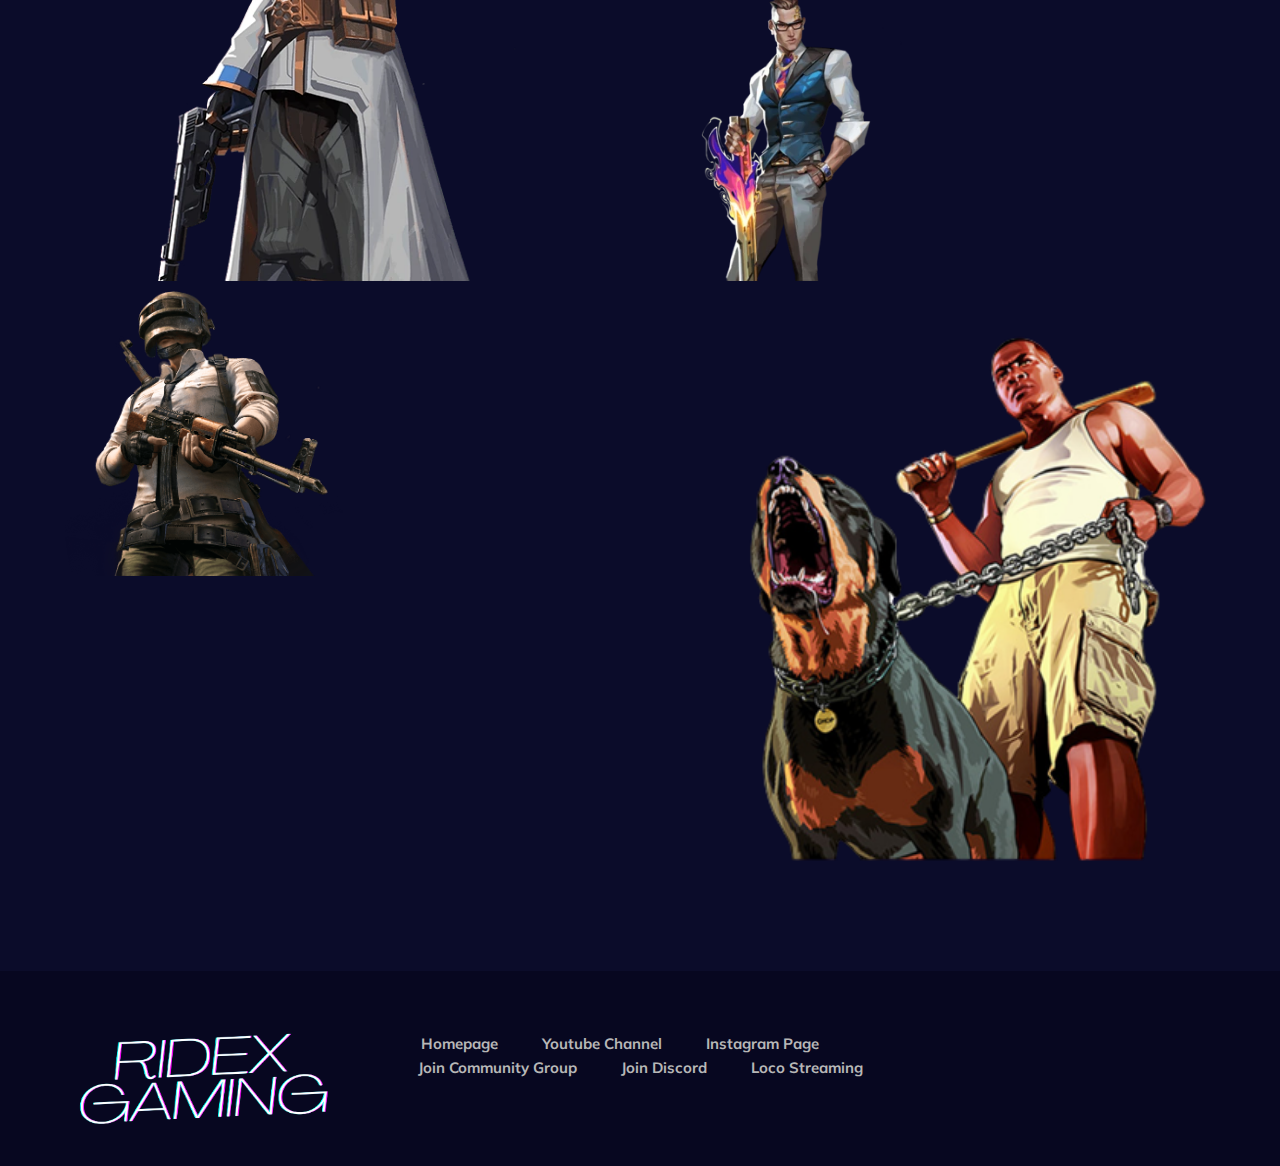
==== commit b8993bc7: "Subs Update Index.html" ====
--- a/index.html
+++ b/index.html
@@ -5,7 +5,7 @@
     <meta charset="UTF-8">
     <meta name="Ridex Gaming" content="Gamers United">
     <meta name="keywords" content="">
-    <meta name="viewport" content="width=device-width, initial-scale=1.0">
+    <meta name="viewport" content="width=device-width, initial-scale=1.0, shrink-to-fit=no">
     <meta http-equiv="X-UA-Compatible" content="ie=edge">
     <meta property="og:image" content="https://gkm12.github.io/ridexgaming/img/logo.png" />
     <link rel="icon" type="image/x-icon" href="img/logo.png" />
@@ -13,9 +13,7 @@
 
     <!-- Google Font -->
     <link href="https://fonts.googleapis.com/css2?family=Oswald:wght@300;400;500;600;700&display=swap" rel="stylesheet">
-    <link href="https://fonts.googleapis.com/css2?family=Mulish:wght@300;400;500;600;700;800;900&display=swap"
-    rel="stylesheet">
-
+    <link href="https://fonts.googleapis.com/css2?family=Mulish:wght@300;400;500;600;700;800;900&display=swap"rel="stylesheet">
     <!-- Css Styles -->
     <link rel="stylesheet" href="css/bootstrap.min.css" type="text/css">
     <link rel="stylesheet" href="css/font-awesome.min.css" type="text/css">
@@ -24,7 +22,7 @@
     <link rel="stylesheet" href="css/nice-select.css" type="text/css">
     <link rel="stylesheet" href="css/owl.carousel.min.css" type="text/css">
     <link rel="stylesheet" href="css/slicknav.min.css" type="text/css">
-    <link rel="stylesheet" href="css/style.css" type="text/css">
+    <link rel="stylesheet" href="css/style.css" type="text/css">    
 </head>
 
 <body>
@@ -99,6 +97,16 @@
                             <div class="hero__text">
                                 <h2>Valorant + GTA V</h2>
                                 <a href="https://www.youtube.com/watch?v=YG6svYmtvhs&ab_channel=RIDEXGAMING"><span>Watch Now</span> <i class="fa fa-angle-right"></i></a>
+                            </div>
+                        </div>
+                    </div>
+                </div>
+                <div class="hero__items set-bg" data-setbg="img/hero/hero-4.jpeg">
+                    <div class="row">
+                        <div class="col-lg-6">
+                            <div class="hero__text">
+                                <h2>Valorant + GTA V Live</h2>
+                                <a href="https://www.youtube.com/watch?v=HwCmNU5jQhU&ab_channel=RIDEXGAMING"><span>Watch Now</span> <i class="fa fa-angle-right"></i></a>
                             </div>
                         </div>
                     </div>
